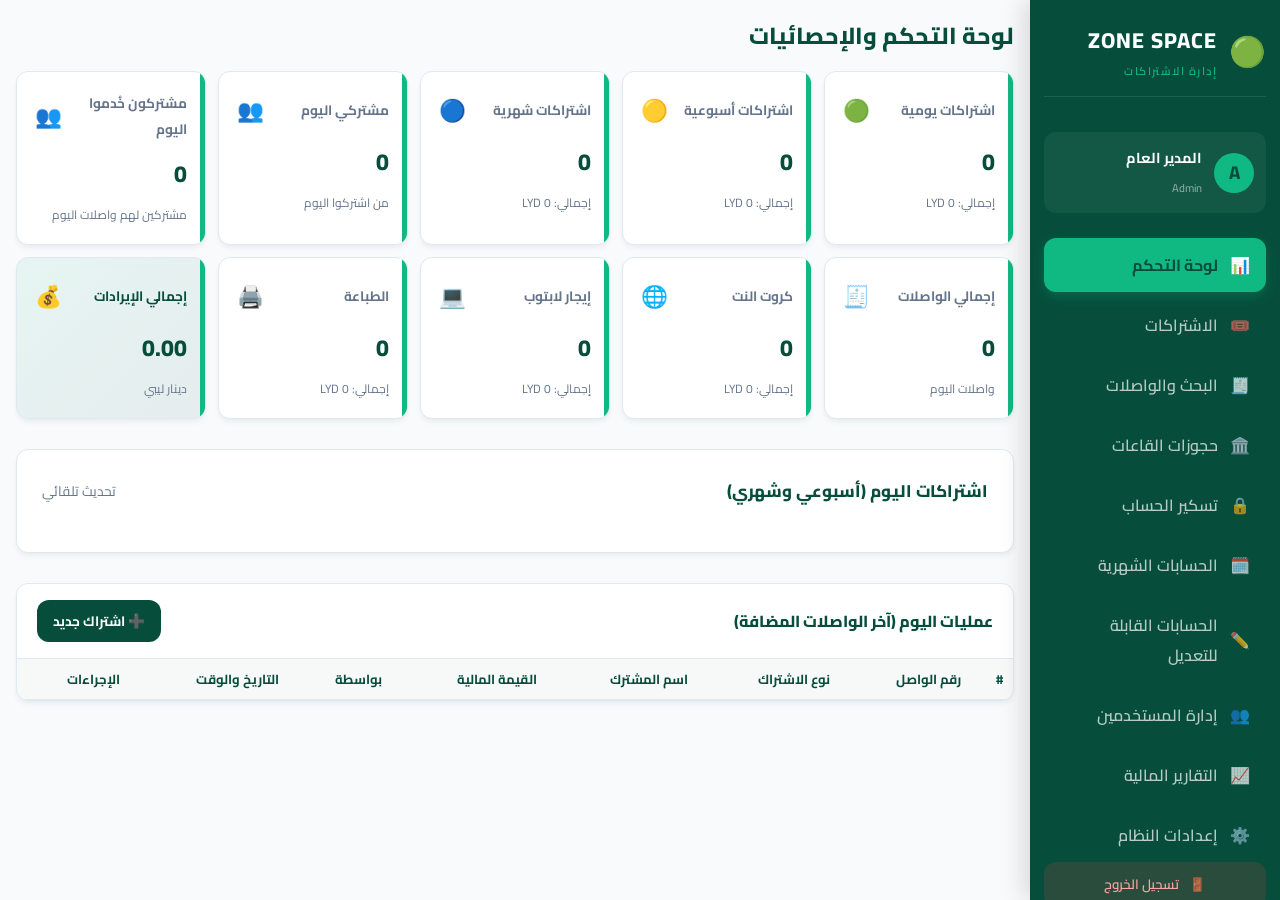
==== index.html @ af29c4a7 "Add files via upload" ====
﻿<!DOCTYPE html>
<html lang="ar" dir="rtl">
<head>
    <meta charset="UTF-8">
    <meta name="viewport" content="width=device-width, initial-scale=1.0">
    <title>Zone Space - لوحة التحكم</title>
    <style>
@import url('https://fonts.googleapis.com/css2?family=Cairo:wght@300;400;600;700;800&family=Outfit:wght@300;400;500;600;700&display=swap');

:root {
    /* Premium Palette Settings */
    --primary-color: #064e3b; /* Dark Green */
    --primary-light: #0f766e;
    --secondary-color: #10b981; /* Green */
    --secondary-light: #34d399;
    
    --bg-main: #f8fafc;
    --bg-sidebar: #064e3b;
    --bg-card: #ffffff;
    
    --text-main: #1e293b;
    --text-muted: #64748b;
    --text-white: #ffffff;
    --border-color: #e2e8f0;
    
    --success: #10b981;
    --danger: #ef4444;
    --warning: #f59e0b;
    --info: #3b82f6;

    /* Styling Properties */
    --shadow-sm: 0 1px 3px rgba(0,0,0,0.05);
    --shadow-md: 0 4px 6px -1px rgba(6, 78, 59, 0.05), 0 2px 4px -1px rgba(6, 78, 59, 0.03);
    --shadow-lg: 0 10px 25px -5px rgba(6, 78, 59, 0.1), 0 8px 10px -6px rgba(6, 78, 59, 0.05);
    
    --transition-fast: 0.15s ease-in-out;
    --transition-normal: 0.25s ease-in-out;
    
    --radius-sm: 6px;
    --radius-md: 12px;
    --radius-lg: 20px;
    --radius-full: 9999px;
}

body.dark {
    --bg-main: #0b0f19;
    --bg-sidebar: #052e24;
    --bg-card: #151f32;
    --text-main: #f1f5f9;
    --text-muted: #94a3b8;
    --border-color: #1e293b;
    
    --shadow-md: 0 10px 20px rgba(0, 0, 0, 0.2);
    --shadow-lg: 0 20px 30px rgba(0, 0, 0, 0.3);
}

* {
    margin: 0;
    padding: 0;
    box-sizing: border-box;
    font-family: 'Cairo', 'Outfit', sans-serif;
}

html {
    overflow-y: auto;
    scroll-behavior: smooth;
}

body {
    background-color: var(--bg-main);
    color: var(--text-main);
    transition: background-color var(--transition-normal), color var(--transition-normal);
    direction: rtl;
    text-align: right;
    min-height: 100vh;
    overflow-x: hidden;
    overflow-y: auto;
}

/* Auth Pages Styling */
.auth-container {
    display: flex;
    justify-content: center;
    align-items: center;
    min-height: 100vh;
    padding: 20px;
    background: linear-gradient(135deg, var(--primary-color) 0%, #083b2d 100%);
    position: relative;
    overflow: hidden;
}

.auth-container::before {
    content: '';
    position: absolute;
    width: 350px;
    height: 350px;
    background: var(--secondary-color);
    filter: blur(120px);
    opacity: 0.15;
    border-radius: 50%;
    top: -50px;
    right: -50px;
}

.auth-card {
    background: var(--bg-card);
    padding: 40px;
    border-radius: var(--radius-lg);
    box-shadow: 0 20px 40px rgba(0, 0, 0, 0.35);
    width: 100%;
    max-width: 440px;
    z-index: 10;
    transition: background-color var(--transition-normal);
    border: 1px solid rgba(255, 255, 255, 0.05);
}

.auth-logo {
    text-align: center;
    margin-bottom: 25px;
}

.auth-logo span {
    font-size: 2.8rem;
    display: block;
}

.auth-logo h1 {
    color: var(--primary-color);
    font-size: 1.85rem;
    font-weight: 800;
    letter-spacing: 1.5px;
    margin-top: 8px;
}

body.dark .auth-logo h1 {
    color: var(--secondary-color);
}

/* Core SPA Layout styling */
.app-container {
    display: flex;
    min-height: 100vh;
}

/* Sidebar Navigation */
.sidebar {
    width: 280px;
    background-color: var(--bg-sidebar);
    padding: 25px 20px;
    color: var(--text-white);
    display: flex;
    flex-direction: column;
    position: fixed;
    height: 100vh;
    right: 0;
    top: 0;
    z-index: 100;
    box-shadow: -5px 0 25px rgba(0, 0, 0, 0.15);
    transition: background-color var(--transition-normal);
    overflow-y: auto;
}

.logo-section {
    display: flex;
    align-items: center;
    gap: 12px;
    margin-bottom: 35px;
    padding-bottom: 15px;
    border-bottom: 1px solid rgba(255, 255, 255, 0.1);
}

.logo-icon {
    font-size: 1.85rem;
}

.logo-text h2 {
    font-size: 1.35rem;
    font-weight: 800;
    letter-spacing: 1px;
    color: var(--text-white);
}

.logo-text span {
    font-size: 0.7rem;
    color: var(--secondary-color);
    letter-spacing: 1.5px;
    font-weight: 600;
    display: block;
}

.user-profile-bar {
    display: flex;
    align-items: center;
    gap: 12px;
    background: rgba(255, 255, 255, 0.05);
    padding: 12px;
    border-radius: var(--radius-md);
    margin-bottom: 25px;
}

.avatar {
    width: 40px;
    height: 40px;
    border-radius: 50%;
    background: var(--secondary-color);
    display: flex;
    align-items: center;
    justify-content: center;
    font-weight: 800;
    font-size: 1.15rem;
    color: var(--primary-color);
}

.user-info-text h4 {
    font-size: 0.9rem;
    font-weight: 700;
}

.user-info-text span {
    font-size: 0.7rem;
    color: rgba(255, 255, 255, 0.55);
}

.nav-menu {
    list-style: none;
    display: flex;
    flex-direction: column;
    gap: 6px;
    flex-grow: 1;
}

.nav-item a {
    display: flex;
    align-items: center;
    gap: 12px;
    padding: 12px 16px;
    color: rgba(255, 255, 255, 0.7);
    text-decoration: none;
    border-radius: var(--radius-md);
    font-weight: 600;
    transition: all var(--transition-fast);
}

.nav-item a:hover {
    background: rgba(255, 255, 255, 0.08);
    color: var(--text-white);
    transform: translateX(-5px);
}

.nav-item.active a {
    background: var(--secondary-color);
    color: var(--primary-color);
    font-weight: 700;
    box-shadow: 0 4px 12px rgba(16, 185, 129, 0.25);
}

.sidebar-footer {
    margin-top: auto;
    display: flex;
    flex-direction: column;
    gap: 10px;
}

.theme-toggle-btn, .logout-btn {
    display: flex;
    align-items: center;
    gap: 10px;
    padding: 10px;
    border: none;
    background: rgba(255, 255, 255, 0.05);
    color: var(--text-white);
    border-radius: var(--radius-md);
    cursor: pointer;
    font-weight: 600;
    transition: all var(--transition-fast);
    justify-content: center;
}

.theme-toggle-btn:hover {
    background: rgba(255, 255, 255, 0.1);
}

.logout-btn {
    background: rgba(239, 68, 68, 0.15);
    color: #fca5a5;
}

.logout-btn:hover {
    background: rgba(239, 68, 68, 0.3);
    color: #ffffff;
}

/* Content Frame */
.main-content {
    margin-right: 280px;
    width: calc(100% - 280px);
    padding: 35px;
    min-height: 100vh;
}

.page-section {
    display: none;
    animation: slideUpFade 0.3s ease-out;
}

.page-section.active {
    display: block;
}

@keyframes slideUpFade {
    from { opacity: 0; transform: translateY(12px); }
    to { opacity: 1; transform: translateY(0); }
}

.page-header {
    display: flex;
    flex-wrap: wrap;
    gap: 10px;
    justify-content: space-between;
    align-items: center;
    margin-bottom: 25px;
}

.page-header h1 {
    font-size: clamp(1.2rem, 2.6vw, 1.65rem);
    font-weight: 800;
    color: var(--primary-color);
}

body.dark .page-header h1 {
    color: var(--secondary-color);
}

/* Inputs & Form Controls */
.form-group {
    margin-bottom: 18px;
    position: relative;
}

.form-group label {
    display: block;
    margin-bottom: 6px;
    font-size: 0.85rem;
    font-weight: 700;
    color: var(--text-main);
}

.form-control {
    width: 100%;
    padding: 10px 14px;
    border: 2px solid var(--border-color);
    background-color: var(--bg-card);
    color: var(--text-main);
    border-radius: var(--radius-md);
    font-size: 0.9rem;
    transition: all var(--transition-fast);
}

.form-control:focus {
    outline: none;
    border-color: var(--secondary-color);
    box-shadow: 0 0 0 4px rgba(16, 185, 129, 0.12);
}

/* Buttons */
.btn {
    display: inline-flex;
    align-items: center;
    justify-content: center;
    gap: 8px;
    padding: 10px 20px;
    font-size: 0.9rem;
    font-weight: 700;
    border-radius: var(--radius-md);
    border: none;
    cursor: pointer;
    transition: all var(--transition-fast);
}

.btn:active {
    transform: scale(0.97);
}

.btn-primary {
    background-color: var(--primary-color);
    color: var(--text-white);
}

.btn-primary:hover {
    background-color: var(--primary-light);
    box-shadow: 0 4px 10px rgba(6, 78, 59, 0.15);
}

body.dark .btn-primary {
    background-color: var(--secondary-color);
    color: var(--primary-color);
}

body.dark .btn-primary:hover {
    background-color: var(--secondary-light);
}

.btn-secondary {
    background-color: var(--border-color);
    color: var(--text-main);
}

.btn-secondary:hover {
    background-color: var(--text-muted);
    color: var(--bg-card);
}

.btn-danger {
    background-color: var(--danger);
    color: var(--text-white);
}

.btn-danger:hover {
    background-color: #dc2626;
    box-shadow: 0 4px 10px rgba(239, 68, 68, 0.2);
}

.btn-success {
    background-color: var(--success);
    color: var(--text-white);
}

.btn-success:hover {
    background-color: #059669;
    box-shadow: 0 4px 10px rgba(16, 185, 129, 0.2);
}

/* "تخصيص" actions dropdown menu (receipts tables) */
.dropdown-actions {
    display: inline-block;
    position: relative;
}

.dropdown-menu {
    display: none;
    position: fixed;
    min-width: 180px;
    max-width: min(300px, calc(100vw - 16px));
    background: var(--bg-card);
    border: 1px solid var(--border-color);
    border-radius: 10px;
    box-shadow: 0 10px 25px rgba(0, 0, 0, 0.18);
    overflow-x: hidden;
    overflow-y: auto;
    max-height: calc(100vh - 16px);
    z-index: 9999;
}

.dropdown-menu.open {
    display: block;
}

.dropdown-menu button {
    display: block;
    width: 100%;
    text-align: right;
    padding: 11px 14px;
    background: none;
    border: none;
    cursor: pointer;
    font-family: inherit;
    font-size: 0.9rem;
    color: var(--text-main);
    white-space: nowrap;
}

.dropdown-menu button:hover {
    background-color: var(--border-color);
}

.dropdown-menu button.danger {
    color: var(--danger);
}

.dropdown-menu .menu-divider {
    height: 1px;
    background: var(--border-color);
    margin: 4px 0;
}

/* Banner Notices */
.alert-banner {
    position: fixed;
    top: 20px;
    left: 50%;
    transform: translateX(-50%);
    width: min(90%, 420px);
    padding: 12px 16px;
    border-radius: var(--radius-sm);
    font-size: 0.85rem;
    font-weight: 600;
    display: none;
    animation: slideDown 0.3s ease;
    box-shadow: 0 10px 25px rgba(0, 0, 0, 0.2);
    z-index: 2000;
}

.alert-danger {
    display: block;
    background-color: rgba(239, 68, 68, 0.1);
    border-right: 4px solid var(--danger);
    color: var(--danger);
}

.alert-success {
    display: block;
    background-color: rgba(16, 185, 129, 0.1);
    border-right: 4px solid var(--success);
    color: var(--success);
}

.alert-warning {
    display: block;
    background-color: rgba(245, 158, 11, 0.1);
    border-right: 4px solid var(--warning);
    color: var(--warning);
}

.alert-info {
    display: block;
    background-color: rgba(37, 99, 235, 0.1);
    border-right: 4px solid var(--primary-color, #2563eb);
    color: var(--primary-color, #2563eb);
}

/* Dashboard Layout Grid */
.dashboard-grid {
    display: grid;
    grid-template-columns: repeat(auto-fit, minmax(210px, 1fr));
    gap: 20px;
    margin-bottom: 30px;
}

.stat-card {
    background-color: var(--bg-card);
    padding: 22px;
    border-radius: var(--radius-md);
    box-shadow: var(--shadow-md);
    border: 1px solid var(--border-color);
    transition: all var(--transition-normal);
    position: relative;
    overflow: hidden;
}

.stat-card::after {
    content: '';
    position: absolute;
    width: 5px;
    height: 100%;
    background-color: var(--secondary-color);
    top: 0;
    right: 0;
}

.stat-card:hover {
    transform: translateY(-4px);
    box-shadow: var(--shadow-lg);
}

.stat-header {
    display: flex;
    justify-content: justify;
    justify-content: space-between;
    align-items: center;
    margin-bottom: 10px;
}

.stat-title {
    font-size: 0.85rem;
    color: var(--text-muted);
    font-weight: 700;
}

.stat-icon {
    font-size: 1.35rem;
}

.stat-value {
    font-size: 1.65rem;
    font-weight: 800;
    color: var(--primary-color);
}

body.dark .stat-value {
    color: var(--secondary-color);
}

.stat-footer {
    margin-top: 8px;
    font-size: 0.75rem;
    color: var(--text-muted);
}

/* Graph Panel container */
.chart-panel {
    background-color: var(--bg-card);
    padding: 25px;
    border-radius: var(--radius-md);
    box-shadow: var(--shadow-md);
    border: 1px solid var(--border-color);
    margin-bottom: 30px;
}

.chart-header {
    display: flex;
    justify-content: justify;
    justify-content: space-between;
    align-items: center;
    margin-bottom: 20px;
}

.chart-title {
    font-size: 1.05rem;
    font-weight: 800;
    color: var(--primary-color);
}

body.dark .chart-title {
    color: var(--secondary-color);
}

.chart-container {
    position: relative;
    height: 320px;
    width: 100%;
}

/* Quick list used on the dashboard instead of the revenue chart */
.quick-list {
    list-style: none;
    margin: 0;
    padding: 0;
    display: flex;
    flex-direction: column;
    gap: 10px;
}

.quick-list-item {
    display: flex;
    justify-content: space-between;
    align-items: center;
    padding: 12px 14px;
    background-color: var(--bg-body);
    border: 1px solid var(--border-color);
    border-radius: var(--radius-sm, 8px);
}

.quick-list-main {
    display: flex;
    flex-direction: column;
    gap: 2px;
}

.quick-list-title {
    font-weight: 700;
    color: var(--text-main);
    font-size: 0.9rem;
}

.quick-list-sub {
    font-size: 0.78rem;
    color: var(--text-muted);
}

.quick-list-sub-warning {
    color: var(--warning);
    font-weight: 700;
}

.quick-list-sub-danger {
    color: var(--danger);
    font-weight: 700;
}

.quick-list-amount {
    font-weight: 800;
    color: var(--primary-color);
    font-size: 0.9rem;
    white-space: nowrap;
}

.quick-list-empty {
    text-align: center;
    color: var(--text-muted);
    padding: 20px;
    font-size: 0.85rem;
}

/* Custom Table Panels */
.panel-card {
    background-color: var(--bg-card);
    border-radius: var(--radius-md);
    box-shadow: var(--shadow-md);
    border: 1px solid var(--border-color);
    overflow: hidden;
    margin-bottom: 30px;
}

.panel-header {
    padding: 16px 20px;
    border-bottom: 1px solid var(--border-color);
    display: flex;
    justify-content: justify;
    justify-content: space-between;
    align-items: center;
}

.panel-title {
    font-size: 1rem;
    font-weight: 800;
    color: var(--primary-color);
}

body.dark .panel-title {
    color: var(--secondary-color);
}

.table-responsive {
    overflow-x: auto;
    width: 100%;
}

table {
    width: 100%;
    border-collapse: collapse;
    text-align: right;
}

th {
    background-color: rgba(6, 78, 59, 0.03);
    color: var(--primary-color);
    font-weight: 700;
    font-size: 0.85rem;
    padding: 14px 18px;
    border-bottom: 1px solid var(--border-color);
}

body.dark th {
    background-color: rgba(16, 185, 129, 0.04);
    color: var(--secondary-color);
}

td {
    padding: 14px 18px;
    border-bottom: 1px solid var(--border-color);
    font-size: 0.9rem;
    color: var(--text-main);
}

tr:last-child td {
    border-bottom: none;
}

tr:hover td {
    background-color: rgba(16, 185, 129, 0.02);
}

/* Badges for status */
.badge {
    display: inline-flex;
    align-items: center;
    gap: 4px;
    padding: 4px 10px;
    font-size: 0.7rem;
    font-weight: 700;
    border-radius: var(--radius-full);
}

.badge-active {
    background-color: rgba(16, 185, 129, 0.1);
    color: var(--success);
}

.badge-suspended {
    background-color: rgba(239, 68, 68, 0.1);
    color: var(--danger);
}

.badge-daily {
    background-color: rgba(59, 130, 246, 0.1);
    color: var(--info);
}

.badge-weekly {
    background-color: rgba(245, 158, 11, 0.1);
    color: var(--warning);
}

.badge-monthly {
    background-color: rgba(16, 185, 129, 0.1);
    color: var(--success);
}

/* Modals layout */
.modal-overlay {
    position: fixed;
    top: 0;
    left: 0;
    width: 100%;
    height: 100%;
    background-color: rgba(0, 0, 0, 0.55);
    backdrop-filter: blur(4px);
    display: none;
    align-items: center;
    justify-content: center;
    z-index: 1000;
    padding: 20px;
    animation: fadeIn 0.2s ease;
}

.modal-card {
    background-color: var(--bg-card);
    width: 100%;
    max-width: 520px;
    max-height: 90vh;
    border-radius: var(--radius-lg);
    box-shadow: 0 20px 40px rgba(0, 0, 0, 0.2);
    border: 1px solid var(--border-color);
    overflow-y: auto;
    display: flex;
    flex-direction: column;
    animation: zoomIn 0.25s cubic-bezier(0.34, 1.56, 0.64, 1);
}

@keyframes zoomIn {
    from { transform: scale(0.92); opacity: 0; }
    to { transform: scale(1); opacity: 1; }
}

.modal-header {
    padding: 16px 22px;
    border-bottom: 1px solid var(--border-color);
    display: flex;
    justify-content: justify;
    justify-content: space-between;
    align-items: center;
    background-color: rgba(6, 78, 59, 0.02);
}

.modal-header h3 {
    font-size: 1.1rem;
    font-weight: 800;
    color: var(--primary-color);
}

body.dark .modal-header h3 {
    color: var(--secondary-color);
}

.modal-close {
    background: none;
    border: none;
    font-size: 1.4rem;
    cursor: pointer;
    color: var(--text-muted);
    transition: color var(--transition-fast);
}

.modal-close:hover {
    color: var(--danger);
}

.modal-body {
    padding: 22px;
}

.modal-footer {
    padding: 14px 22px;
    border-top: 1px solid var(--border-color);
    display: flex;
    justify-content: flex-end;
    gap: 10px;
}

/* Subscription Buttons picker */
.subscription-options {
    display: flex;
    gap: 12px;
    margin-bottom: 20px;
}

.sub-btn-option {
    flex: 1;
    display: flex;
    flex-direction: column;
    align-items: center;
    padding: 16px;
    border: 2px dashed var(--border-color);
    border-radius: var(--radius-md);
    background: none;
    cursor: pointer;
    transition: all var(--transition-normal);
}

.sub-btn-option:hover {
    border-color: var(--secondary-color);
    background-color: rgba(16, 185, 129, 0.04);
    transform: translateY(-2px);
}

.sub-btn-option.selected {
    border-color: var(--secondary-color);
    border-style: solid;
    background-color: rgba(16, 185, 129, 0.06);
}

.sub-btn-option span.emoji {
    font-size: 2rem;
    margin-bottom: 8px;
}

.sub-btn-option span.title {
    font-size: 0.9rem;
    font-weight: 800;
    color: var(--primary-color);
}

body.dark .sub-btn-option span.title {
    color: var(--secondary-color);
}

.sub-btn-option span.price {
    font-size: 0.8rem;
    color: var(--text-muted);
    margin-top: 4px;
}

/* Search bar Filters */
.search-filter-row {
    display: flex;
    gap: 12px;
    flex-wrap: wrap;
    margin-bottom: 20px;
}

.search-box {
    flex: 2;
    min-width: 240px;
}

.filter-box {
    flex: 1;
    min-width: 140px;
}

/* Switches (Toggles) */
.switch-container {
    display: flex;
    align-items: center;
    gap: 10px;
}

.switch {
    position: relative;
    display: inline-block;
    width: 48px;
    height: 24px;
}

.switch input {
    opacity: 0;
    width: 0;
    height: 0;
}

.slider {
    position: absolute;
    cursor: pointer;
    top: 0;
    left: 0;
    right: 0;
    bottom: 0;
    background-color: #cbd5e1;
    transition: .3s;
    border-radius: 24px;
}

.slider:before {
    position: absolute;
    content: "";
    height: 18px;
    width: 18px;
    left: 3px;
    bottom: 3px;
    background-color: white;
    transition: .3s;
    border-radius: 50%;
}

input:checked + .slider {
    background-color: var(--secondary-color);
}

input:checked + .slider:before {
    transform: translateX(24px);
}

/* Thermal Paper layout */
.receipt-paper {
    background: #ffffff;
    color: #000000;
    width: 100%;
    max-width: 360px;
    margin: 0 auto;
    box-shadow: 0 0 10px rgba(0, 0, 0, 0.08);
    padding: 20px 16px;
    font-family: 'Courier New', Courier, monospace;
    border: 1px solid #e2e8f0;
    text-align: center;
    border-radius: var(--radius-sm);
    line-height: 1.55;
}

.receipt-paper * {
    font-family: 'Courier New', Courier, monospace !important;
}

.receipt-header {
    border-bottom: 1px dashed #000000;
    padding-bottom: 12px;
    margin-bottom: 12px;
}

.receipt-logo {
    font-size: 2rem;
    margin-bottom: 4px;
}

.receipt-title {
    font-size: 1.25rem;
    font-weight: bold;
    letter-spacing: 1.5px;
}

.receipt-line {
    border-top: 1px dashed #000000;
    margin: 12px 0;
}

.receipt-row {
    display: flex;
    justify-content: space-between;
    gap: 8px;
    margin: 8px 0;
    font-size: 0.95rem;
    text-align: right;
    word-break: break-word;
}

.receipt-row span:last-child {
    text-align: left;
    flex-shrink: 1;
    max-width: 60%;
    overflow-wrap: anywhere;
}

.receipt-row.bold {
    font-weight: bold;
    font-size: 1.05rem;
}

.receipt-footer {
    border-top: 1px dashed #000000;
    padding-top: 12px;
    margin-top: 12px;
    font-size: 0.8rem;
}

/* PRINT MEDIA QUERIES FOR THERMAL PRINTER */
@page {
    size: 80mm auto;
    margin: 0;
}

@media print {
    html, body {
        width: 72mm !important;
        height: auto !important;
        min-height: 0 !important;
        margin: 0 !important;
        padding: 0 !important;
        overflow: hidden !important;
        background: #ffffff !important;
    }

    /* Hide all page content — prevents blank extra pages */
    body > *:not(#print-modal):not(#report-print-modal):not(#closing-print-modal):not(#monthly-print-modal) {
        display: none !important;
    }

    /* Only the currently-open print modal should print. The others are hidden on
       screen (display: none) but the generic rules below would force them to
       display:block and produce blank pages, so explicitly suppress closed ones. */
    #print-modal[style*="display: none"],
    #report-print-modal[style*="display: none"],
    #closing-print-modal[style*="display: none"],
    #monthly-print-modal[style*="display: none"] {
        display: none !important;
    }

    #print-modal {
        display: block !important;
        position: static !important;
        width: 72mm !important;
        height: auto !important;
        min-height: 0 !important;
        background: transparent !important;
        padding: 0 !important;
        margin: 0 !important;
        overflow: visible !important;
        page-break-before: avoid !important;
        page-break-after: avoid !important;
    }

    #print-modal .modal-card,
    #print-modal .modal-body {
        display: block !important;
        width: 72mm !important;
        max-width: 72mm !important;
        height: auto !important;
        min-height: 0 !important;
        padding: 0 !important;
        margin: 0 !important;
        box-shadow: none !important;
        border: none !important;
        background: transparent !important;
        overflow: visible !important;
    }

    #print-modal .modal-header,
    #print-modal .modal-footer,
    #print-modal .modal-close {
        display: none !important;
    }

    #report-print-modal {
        display: block !important;
        position: static !important;
        width: 72mm !important;
        height: auto !important;
        min-height: 0 !important;
        background: transparent !important;
        padding: 0 !important;
        margin: 0 !important;
        overflow: visible !important;
        page-break-before: avoid !important;
        page-break-after: avoid !important;
    }

    #report-print-modal .modal-card,
    #report-print-modal .modal-body {
        display: block !important;
        width: 72mm !important;
        max-width: 72mm !important;
        height: auto !important;
        min-height: 0 !important;
        padding: 0 !important;
        margin: 0 !important;
        box-shadow: none !important;
        border: none !important;
        background: transparent !important;
        overflow: visible !important;
    }

    #report-print-modal .modal-header,
    #report-print-modal .modal-footer,
    #report-print-modal .modal-close {
        display: none !important;
    }

    #closing-print-modal {
        display: block !important;
        position: static !important;
        width: 72mm !important;
        height: auto !important;
        min-height: 0 !important;
        background: transparent !important;
        padding: 0 !important;
        margin: 0 !important;
        overflow: visible !important;
        page-break-before: avoid !important;
        page-break-after: avoid !important;
    }

    #closing-print-modal .modal-card,
    #closing-print-modal .modal-body {
        display: block !important;
        width: 72mm !important;
        max-width: 72mm !important;
        height: auto !important;
        min-height: 0 !important;
        padding: 0 !important;
        margin: 0 !important;
        box-shadow: none !important;
        border: none !important;
        background: transparent !important;
        overflow: visible !important;
    }

    #closing-print-modal .modal-header,
    #closing-print-modal .modal-footer,
    #closing-print-modal .modal-close {
        display: none !important;
    }

    #monthly-print-modal {
        display: block !important;
        position: static !important;
        width: 72mm !important;
        height: auto !important;
        min-height: 0 !important;
        background: transparent !important;
        padding: 0 !important;
        margin: 0 !important;
        overflow: visible !important;
        page-break-before: avoid !important;
        page-break-after: avoid !important;
    }

    #monthly-print-modal .modal-card,
    #monthly-print-modal .modal-body {
        display: block !important;
        width: 72mm !important;
        max-width: 72mm !important;
        height: auto !important;
        min-height: 0 !important;
        padding: 0 !important;
        margin: 0 !important;
        box-shadow: none !important;
        border: none !important;
        background: transparent !important;
        overflow: visible !important;
    }

    #monthly-print-modal .modal-header,
    #monthly-print-modal .modal-footer,
    #monthly-print-modal .modal-close {
        display: none !important;
    }

    .receipt-paper {
        position: relative !important;
        left: auto !important;
        top: auto !important;
        width: 72mm !important;
        max-width: 72mm !important;
        box-shadow: none !important;
        border: none !important;
        padding: 2mm 1mm !important;
        margin: 0 !important;
        page-break-inside: avoid !important;
        break-inside: avoid !important;
        page-break-after: avoid !important;
        break-after: avoid !important;
        font-size: 10pt !important;
        line-height: 1.3 !important;
    }

    .receipt-paper .receipt-title {
        font-size: 12pt !important;
    }

    .receipt-paper .receipt-logo {
        font-size: 16pt !important;
    }

    .receipt-paper .receipt-row {
        font-size: 9pt !important;
        margin: 1.5px 0 !important;
    }

    .receipt-paper .receipt-row.bold {
        font-size: 10pt !important;
    }

    .receipt-paper .receipt-footer {
        font-size: 8pt !important;
    }
}

/* Responsive sidebars */
@media (max-width: 1400px) {
    .main-content {
        padding: 22px 24px;
    }

    .page-header h1 {
        font-size: 1.45rem;
    }

    .stat-card {
        padding: 18px;
    }

    .stat-value {
        font-size: 1.45rem;
    }

    th, td {
        padding: 10px 12px;
        font-size: 0.85rem;
    }
}

@media (max-width: 1024px) {
    .sidebar {
        width: 200px;
        padding: 18px 12px;
    }

    .logo-section {
        margin-bottom: 18px;
        padding-bottom: 10px;
    }

    .logo-text h2 {
        font-size: 1.15rem;
    }

    .user-profile-bar {
        padding: 10px;
    }

    .nav-item a {
        padding: 10px 12px;
        gap: 10px;
        font-size: 0.85rem;
    }

    .main-content {
        margin-right: 200px;
        width: calc(100% - 200px);
        padding: 16px;
    }
}

@media (max-width: 768px) {
    .app-container {
        flex-direction: column;
    }
    
    .sidebar {
        width: 100%;
        height: auto;
        position: relative;
        padding: 12px;
        box-shadow: 0 4px 10px rgba(0,0,0,0.08);
    }
    
    .logo-section {
        margin-bottom: 12px;
        padding-bottom: 8px;
    }
    
    .nav-menu {
        flex-direction: row;
        flex-wrap: wrap;
        gap: 4px;
    }
    
    .nav-item a {
        padding: 8px 12px;
        font-size: 0.8rem;
    }
    
    .main-content {
        margin-right: 0;
        width: 100%;
        padding: 15px;
    }
    
    .sidebar-footer {
        flex-direction: row;
        margin-top: 12px;
    }
    
    .theme-toggle-btn, .logout-btn {
        flex: 1;
    }
}

/* Compact layout for short laptop screens (Toshiba 1366x768, etc.) */
@media (max-height: 820px) {
    .sidebar {
        padding: 12px 14px;
        overflow-y: auto;
    }

    .logo-section {
        margin-bottom: 12px;
        padding-bottom: 10px;
    }

    .user-profile-bar {
        margin-bottom: 12px;
        padding: 8px;
    }

    .nav-item a {
        padding: 9px 12px;
        font-size: 0.85rem;
    }

    .main-content {
        padding: 14px 18px;
    }

    .page-header {
        margin-bottom: 14px;
    }

    .page-header h1 {
        font-size: 1.25rem;
    }

    .dashboard-grid {
        gap: 12px;
        margin-bottom: 18px;
    }

    .stat-card {
        padding: 14px;
    }

    .panel-card {
        margin-bottom: 16px;
    }

    .chart-panel {
        padding: 16px;
        margin-bottom: 16px;
    }

    .chart-container {
        height: 240px;
    }
}

/* Keep the sidebar adaptive on mid-size laptop screens */
@media (min-width: 1025px) and (max-width: 1360px) {
    .sidebar {
        width: 250px;
        padding: 20px 14px;
    }

    .main-content {
        margin-right: 250px;
        width: calc(100% - 250px);
    }
}

/* Tighten the dashboard and tables on small laptops */
@media (max-width: 1280px) {
    .main-content {
        padding: 14px 16px;
    }

    .dashboard-grid {
        grid-template-columns: repeat(auto-fit, minmax(170px, 1fr));
        gap: 12px;
    }

    .page-header {
        margin-bottom: 14px;
    }

    th, td {
        padding: 8px 10px;
        font-size: 0.82rem;
    }

    td {
        max-width: 200px;
        overflow-wrap: break-word;
        word-break: break-word;
    }
}

/* Very compact layout for short laptop screens (e.g. Toshiba 1366x768) */
@media (max-height: 700px) {
    .sidebar {
        padding: 10px 12px;
    }

    .logo-section {
        margin-bottom: 8px;
        padding-bottom: 8px;
    }

    .logo-text h2 {
        font-size: 1.1rem;
    }

    .user-profile-bar {
        margin-bottom: 8px;
        padding: 6px;
    }

    .nav-item a {
        padding: 7px 10px;
        font-size: 0.8rem;
    }

    .main-content {
        padding: 10px 14px;
    }

    .page-header {
        margin-bottom: 10px;
    }

    .dashboard-grid {
        grid-template-columns: repeat(auto-fit, minmax(150px, 1fr));
        gap: 10px;
        margin-bottom: 12px;
    }

    .stat-card {
        padding: 10px 12px;
    }

    .stat-value {
        font-size: 1.2rem;
    }

    .panel-card {
        margin-bottom: 12px;
    }

    .chart-panel {
        padding: 12px;
        margin-bottom: 12px;
    }

    .chart-container {
        height: 200px;
    }
}

    </style>
</head>
<body>

    <div class="app-container">
        
        <!-- SIDEBAR -->
        <aside class="sidebar">
            <div class="logo-section">
                <span class="logo-icon" id="sidebar-logo-icon">🟢</span>
                <div class="logo-text">
                    <h2 id="sidebar-logo-title">ZONE SPACE</h2>
                    <span>إدارة الاشتراكات</span>
                </div>
            </div>

            <!-- Profile Widget -->
            <div class="user-profile-bar">
                <div class="avatar" id="user-avatar">A</div>
                <div class="user-info-text">
                    <h4 id="user-fullname">المدير العام</h4>
                    <span id="user-role-label">Admin</span>
                </div>
            </div>

            <!-- Admin: pick whose data to view/edit -->
            <div class="user-profile-bar" id="scope-filter-container" style="display: none; flex-direction: column; align-items: stretch; gap: 6px;">
                <label for="scope-user-filter" style="font-size: 0.7rem; color: rgba(255,255,255,0.7); font-weight: 600;">عرض بيانات المستخدم</label>
                <select id="scope-user-filter" class="form-control" style="width: 100%; background: rgba(255,255,255,0.1); color: var(--text-white);" onchange="app.applyScopeFilter()">
                    <option value="all">كل المستخدمين</option>
                </select>
            </div>

            <!-- Navigation Links -->
            <nav class="nav-menu">
                <li class="nav-item active" data-target="dashboard">
                    <a href="#dashboard">
                        <span>📊</span>
                        <span>لوحة التحكم</span>
                    </a>
                </li>
                <li class="nav-item admin-only" data-target="subscriptions">
                    <a href="#subscriptions">
                        <span>🎟️</span>
                        <span>الاشتراكات</span>
                    </a>
                </li>
                <li class="nav-item" data-target="receipts">
                    <a href="#receipts">
                        <span>🧾</span>
                        <span>البحث والواصلات</span>
                    </a>
                </li>
                <li class="nav-item" data-target="bookings">
                    <a href="#bookings">
                        <span>🏛️</span>
                        <span>حجوزات القاعات</span>
                    </a>
                </li>
                <li class="nav-item" data-target="closing">
                    <a href="#closing">
                        <span>🔒</span>
                        <span>تسكير الحساب</span>
                    </a>
                </li>
                <li class="nav-item admin-only" data-target="monthly">
                    <a href="#monthly">
                        <span>🗓️</span>
                        <span>الحسابات الشهرية</span>
                    </a>
                </li>
                <li class="nav-item" data-target="accounts">
                    <a href="#accounts">
                        <span>✏️</span>
                        <span>الحسابات القابلة للتعديل</span>
                    </a>
                </li>
                <li class="nav-item admin-only" data-target="users">
                    <a href="#users">
                        <span>👥</span>
                        <span>إدارة المستخدمين</span>
                    </a>
                </li>
                <li class="nav-item" data-target="reports">
                    <a href="#reports">
                        <span>📈</span>
                        <span>التقارير المالية</span>
                    </a>
                </li>
                <li class="nav-item admin-only" data-target="settings">
                    <a href="#settings">
                        <span>⚙️</span>
                        <span>إعدادات النظام</span>
                    </a>
                </li>
            </nav>

            <div class="sidebar-footer">
                <button class="logout-btn" id="logout-button" onclick="auth.logout()">
                    <span>🚪</span>
                    <span>تسجيل الخروج</span>
                </button>
            </div>
        </aside>

        <!-- MAIN PANEL CONTENT -->
        <main class="main-content">
            
            <div id="global-alert" class="alert-banner"></div>

            <!-- ================= DASHBOARD VIEW ================= -->
            <section id="dashboard" class="page-section active">
                <div class="page-header">
                    <h1>لوحة التحكم والإحصائيات</h1>
                    <div style="font-weight: 600; color: var(--text-muted);" id="current-date-label"></div>
                </div>

                <!-- Stats Grid -->
                <div class="dashboard-grid">
                    <div class="stat-card">
                        <div class="stat-header">
                            <span class="stat-title">اشتراكات يومية</span>
                            <span class="stat-icon">🟢</span>
                        </div>
                        <div class="stat-value" id="stat-daily-count">0</div>
                        <div class="stat-footer" id="stat-daily-revenue">إجمالي: 0 LYD</div>
                    </div>
                    <div class="stat-card">
                        <div class="stat-header">
                            <span class="stat-title">اشتراكات أسبوعية</span>
                            <span class="stat-icon">🟡</span>
                        </div>
                        <div class="stat-value" id="stat-weekly-count">0</div>
                        <div class="stat-footer" id="stat-weekly-revenue">إجمالي: 0 LYD</div>
                    </div>
                    <div class="stat-card">
                        <div class="stat-header">
                            <span class="stat-title">اشتراكات شهرية</span>
                            <span class="stat-icon">🔵</span>
                        </div>
                        <div class="stat-value" id="stat-monthly-count">0</div>
                        <div class="stat-footer" id="stat-monthly-revenue">إجمالي: 0 LYD</div>
                    </div>
                    <div class="stat-card">
                        <div class="stat-header">
                            <span class="stat-title">مشتركي اليوم</span>
                            <span class="stat-icon">👥</span>
                        </div>
                        <div class="stat-value" id="stat-subscribers-count">0</div>
                        <div class="stat-footer" id="stat-subscribers-footer">من اشتركوا اليوم</div>
                    </div>
                    <div class="stat-card">
                        <div class="stat-header">
                            <span class="stat-title">مشتركون خُدموا اليوم</span>
                            <span class="stat-icon">👥</span>
                        </div>
                        <div class="stat-value" id="stat-total-subscribers">0</div>
                        <div class="stat-footer" id="stat-total-subscribers-footer">مشتركين لهم واصلات اليوم</div>
                    </div>
                    <div class="stat-card">
                        <div class="stat-header">
                            <span class="stat-title">إجمالي الواصلات</span>
                            <span class="stat-icon">🧾</span>
                        </div>
                        <div class="stat-value" id="stat-total-receipts">0</div>
                        <div class="stat-footer" id="stat-total-receipts-footer">واصلات اليوم</div>
                    </div>
                    <div class="stat-card">
                        <div class="stat-header">
                            <span class="stat-title">كروت النت</span>
                            <span class="stat-icon">🌐</span>
                        </div>
                        <div class="stat-value" id="stat-cards-count">0</div>
                        <div class="stat-footer" id="stat-cards-revenue">إجمالي: 0 LYD</div>
                    </div>
                    <div class="stat-card">
                        <div class="stat-header">
                            <span class="stat-title">إيجار لابتوب</span>
                            <span class="stat-icon">💻</span>
                        </div>
                        <div class="stat-value" id="stat-laptop-count">0</div>
                        <div class="stat-footer" id="stat-laptop-revenue">إجمالي: 0 LYD</div>
                    </div>
                    <div class="stat-card">
                        <div class="stat-header">
                            <span class="stat-title">الطباعة</span>
                            <span class="stat-icon">🖨️</span>
                        </div>
                        <div class="stat-value" id="stat-print-count">0</div>
                        <div class="stat-footer" id="stat-print-revenue">إجمالي: 0 LYD</div>
                    </div>
                    <div class="stat-card" style="background: linear-gradient(135deg, rgba(16, 185, 129, 0.08) 0%, rgba(6, 78, 59, 0.08) 100%);">
                        <div class="stat-header">
                            <span class="stat-title" style="color: var(--primary-color);">إجمالي الإيرادات</span>
                            <span class="stat-icon">💰</span>
                        </div>
                        <div class="stat-value" id="stat-total-revenue" style="color: var(--primary-color);">0.00</div>
                        <div class="stat-footer" id="stat-total-currency">دينار ليبي</div>
                    </div>
                </div>

                <!-- Latest Subscriptions List (replaces the revenue chart) -->
                <div class="chart-panel">
                    <div class="chart-header">
                        <h3 class="chart-title">اشتراكات اليوم (أسبوعي وشهري)</h3>
                        <div style="font-size: 0.85rem; color: var(--text-muted);">تحديث تلقائي</div>
                    </div>
                    <ul class="quick-list" id="dashboard-latest-subscriptions-list">
                        <!-- Loaded dynamically -->
                    </ul>
                </div>

                <!-- Recent Transactions -->
                <div class="panel-card">
                    <div class="panel-header">
                        <h3 class="panel-title">عمليات اليوم (آخر الواصلات المضافة)</h3>
                        <button class="btn btn-primary" onclick="app.showNewSubscriptionModal()" style="padding: 8px 16px; font-size: 0.85rem;">
                            ➕ اشتراك جديد
                        </button>
                    </div>
                    <div class="table-responsive">
                        <table>
                            <thead>
                                <tr>
                                    <th>#</th>
                                    <th>رقم الواصل</th>
                                    <th>نوع الاشتراك</th>
                                    <th>اسم المشترك</th>
                                    <th>القيمة المالية</th>
                                    <th>بواسطة</th>
                                    <th>التاريخ والوقت</th>
                                    <th>الإجراءات</th>
                                </tr>
                            </thead>
                            <tbody id="latest-receipts-rows">
                                <!-- Loaded dynamically -->
                            </tbody>
                        </table>
                    </div>
                </div>

                <!-- Admin: per-user daily accounts summary -->
                <div class="panel-card" id="admin-user-accounts-panel" style="margin-top: 20px; display: none;">
                    <div class="panel-header">
                        <h3 class="panel-title">حسابات المستخدمين اليومية (سجل التسكير)</h3>
                        <button class="btn btn-secondary" onclick="app.activatePage('closing')" style="padding: 8px 16px; font-size: 0.85rem;">
                            فتح صفحة التسكير الكاملة
                        </button>
                    </div>
                    <div class="table-responsive">
                        <table>
                            <thead>
                                <tr>
                                    <th>#</th>
                                    <th>الموظف</th>
                                    <th>عمليات اليوم المفتوحة</th>
                                    <th>نقدي اليوم</th>
                                    <th>بطاقة اليوم</th>
                                    <th>إجمالي اليوم</th>
                                    <th>آخر تسكير (العدد)</th>
                                    <th>آخر تسكير (الإجمالي)</th>
                                    <th>تاريخ آخر تسكير</th>
                                </tr>
                            </thead>
                            <tbody id="admin-user-accounts-rows">
                                <!-- Loaded dynamically -->
                            </tbody>
                        </table>
                    </div>
                </div>
            </section>

            <!-- ================= PROFILE VIEW ================= -->
            <section id="profile" class="page-section">
                <div class="page-header">
                    <h1>صفحتي الشخصية</h1>
                    <div style="font-weight: 600; color: var(--text-muted);" id="profile-role-label"></div>
                </div>

                <div class="panel-card">
                    <div class="panel-header">
                        <h3 class="panel-title">معلومات الحساب</h3>
                    </div>
                    <div class="profile-grid" style="grid-template-columns: 1fr 1fr; gap: 20px; padding: 20px;">
                        <div>
                            <p style="font-weight: 700; margin-bottom: 8px;">الاسم الكامل</p>
                            <p id="profile-fullname">-</p>
                        </div>
                        <div>
                            <p style="font-weight: 700; margin-bottom: 8px;">اسم المستخدم</p>
                            <p id="profile-username">-</p>
                        </div>
                        <div>
                            <p style="font-weight: 700; margin-bottom: 8px;">نوع الحساب</p>
                            <p id="profile-role">-</p>
                        </div>
                        <div>
                            <p style="font-weight: 700; margin-bottom: 8px;">حالة الحساب</p>
                            <p id="profile-status">-</p>
                        </div>
                        <div style="grid-column: span 2;">
                            <p style="font-weight: 700; margin-bottom: 8px;">تاريخ التسجيل</p>
                            <p id="profile-created">-</p>
                        </div>
                    </div>
                </div>

                <div class="panel-card" id="profile-admin-actions" style="display: none; margin-top: 20px;">
                    <div class="panel-header">
                        <h3 class="panel-title">أدوات الإدارة السريعة</h3>
                    </div>
                    <div class="panel-body" style="display: flex; flex-wrap: wrap; gap: 12px; padding: 20px;">
                        <button class="btn btn-primary" onclick="app.activatePage('users')">إدارة الموظفين</button>
                        <button class="btn btn-secondary" id="profile-settings-btn" onclick="app.activatePage('settings')">إعدادات النظام</button>
                    </div>
                </div>

                <div class="panel-card" style="margin-top: 20px;">
                    <div class="panel-header">
                        <h3 class="panel-title">خيارات الحساب</h3>
                    </div>
                    <div class="panel-body" style="padding: 20px; display: flex; gap: 12px; flex-wrap: wrap;">
                        <button class="btn btn-danger" onclick="auth.logout()">تسجيل الخروج</button>
                    </div>
                </div>
            </section>

            <!-- ================= SUBSCRIPTIONS VIEW ================= -->
            <section id="subscriptions" class="page-section">
                <div class="page-header">
                    <h1>إدارة الاشتراكات والمشتركين</h1>
                    <div style="display: flex; gap: 10px;">
                        <button class="btn btn-primary" onclick="app.showNewSubscriptionModal()">
                            ➕ إنشاء اشتراك جديد
                        </button>
                        <button class="btn btn-danger" onclick="app.clearSubscriptionsUI()">
                            🗑️ مسح قائمة الاشتراكات
                        </button>
                    </div>
                </div>

                <div class="panel-card">
                    <div class="panel-header">
                        <h3 class="panel-title">قائمة الاشتراكات (الاشتراكات، الكروت النت، القاعات)</h3>
                    </div>
                    <div class="table-responsive">
                        <table>
                            <thead>
                                <tr>
                                    <th>#</th>
                                    <th>رقم الواصل</th>
                                    <th>نوع الاشتراك</th>
                                    <th>اسم المشترك</th>
                                    <th>القيمة</th>
                                    <th>الحالة</th>
                                    <th>صاحب الحساب</th>
                                    <th>تاريخ البداية</th>
                                    <th>الإجراءات</th>
                                </tr>
                            </thead>
                            <tbody id="subscriptions-table-rows">
                                <!-- Loaded dynamically -->
                            </tbody>
                        </table>
                    </div>
                </div>
            </section>

            <!-- ================= SEARCH & RECEIPTS VIEW ================= -->
            <section id="receipts" class="page-section">
                <div class="page-header">
                    <h1>البحث والمبيعات</h1>
                </div>

                <!-- Search filters -->
                <div class="search-filter-row">
                    <div class="search-box">
                        <input type="text" id="search-query" class="form-control" placeholder="ابحث برقم الواصل، اسم المشترك، أو الهاتف...">
                    </div>
                    <div class="filter-box">
                        <select id="filter-type" class="form-control">
                            <option value="">كل أنواع الاشتراكات</option>
                            <option value="Daily">يومي</option>
                            <option value="Weekly">أسبوعي</option>
                            <option value="Monthly">شهري</option>
                            <option value="Booking">حجز قاعة</option>
                            <option value="InternetCard">كرت نت</option>
                        </select>
                    </div>
                    <div class="filter-box">
                        <input type="date" id="filter-date" class="form-control">
                    </div>
                </div>

                <div class="panel-card">
                    <div class="panel-header" style="justify-content: space-between; gap: 12px;">
                        <h3 class="panel-title">قائمة الواصلات المحفوظة للمراجعة</h3>
                        <button class="btn btn-secondary" onclick="app.exportReceiptsJSON()" style="padding: 8px 16px;">⬇️ تصدير الواصلات</button>
                    </div>
                    <div class="table-responsive">
                        <table>
                            <thead>
                                <tr>
                                    <th>#</th>
                                    <th>رقم الواصل</th>
                                    <th>النوع</th>
                                    <th>اسم المشترك</th>
                                    <th>القيمة</th>
                                    <th>بداية الاشتراك</th>
                                    <th>نهاية الاشتراك</th>
                                    <th>بواسطة</th>
                                    <th>التاريخ والوقت</th>
                                    <th>الإجراءات</th>
                                </tr>
                            </thead>
                            <tbody id="receipts-search-rows">
                                <!-- Loaded dynamically -->
                            </tbody>
                        </table>
                    </div>
                </div>
            </section>

            <!-- ================= USERS VIEW ================= -->
            <section id="users" class="page-section">
                <div class="page-header">
                    <h1>إدارة المستخدمين والصلاحيات</h1>
                    <button class="btn btn-primary" onclick="app.showAddUserModal()">
                        👤 إضافة مستخدم جديد
                    </button>
                </div>

                <div class="panel-card">
                    <div class="panel-header">
                        <h3 class="panel-title">قائمة مستخدمي النظام وموظفي المبيعات</h3>
                    </div>
                    <div class="table-responsive">
                        <table>
                            <thead>
                                <tr>
                                    <th>المعرف</th>
                                    <th>الاسم الكامل</th>
                                    <th>اسم المستخدم</th>
                                    <th>الدور والصلاحية</th>
                                    <th>حالة الحساب</th>
                                    <th>الإجراءات</th>
                                </tr>
                            </thead>
                            <tbody id="users-table-rows">
                                <!-- Loaded dynamically -->
                            </tbody>
                        </table>
                    </div>
                </div>
            </section>

            <!-- ================= BOOKINGS VIEW ================= -->
            <section id="bookings" class="page-section">
                <div class="page-header">
                    <h1>حجوزات القاعات</h1>
                    <button class="btn btn-primary" onclick="app.showBookingModal()">
                        ➕ حجز جديد
                    </button>
                </div>

                <div class="panel-card">
                    <div class="panel-header">
                        <h3 class="panel-title">إضافة حجز قاعة</h3>
                    </div>
                    <div class="panel-body" style="padding: 20px;">
                        <form id="booking-form">
                            <div style="display: grid; grid-template-columns: 1fr 1fr; gap: 15px;">
                                <div class="form-group">
                                    <label for="booking-room">القاعة</label>
                                    <select id="booking-room" class="form-control" required>
                                        <option value="">اختر القاعة</option>
                                        <option value="حجرة الاجتماعات">حجرة الاجتماعات</option>
                                        <option value="حجرة الامتحان اونلاين">حجرة الامتحان اونلاين</option>
                                        <option value="قاعة تدريب">قاعة تدريب</option>
                                        <option value="مكتب خاص">مكتب خاص (50 دينار للحجز الثابت)</option>
                                    </select>
                                </div>
                                <div class="form-group">
                                    <label for="booking-name">اسم الشخص</label>
                                    <input type="text" id="booking-name" class="form-control" required>
                                </div>
                                <div class="form-group">
                                    <label for="booking-phone">رقم الهاتف</label>
                                    <input type="text" id="booking-phone" class="form-control" required>
                                </div>
                                <div class="form-group">
                                    <label for="booking-hours">عدد الساعات</label>
                                    <input type="number" id="booking-hours" class="form-control" min="0.5" step="0.5" required>
                                </div>
                                <div class="form-group">
                                    <label for="booking-rate">سعر الساعة (LYD)</label>
                                    <input type="number" id="booking-rate" class="form-control" min="0" step="0.01" required>
                                </div>
                                <div class="form-group">
                                    <label for="booking-total">الإجمالي (LYD)</label>
                                    <input type="number" id="booking-total" class="form-control" step="0.01" min="0" placeholder="يُحسب تلقائياً أو اكتب قيمة مخصصة">
                                </div>
                                <div class="form-group" style="grid-column: span 2;">
                                    <label for="booking-notes">ملاحظات الحجز</label>
                                    <textarea id="booking-notes" class="form-control" rows="2"></textarea>
                                </div>
                            </div>
                            <div style="margin-top: 15px; text-align: left;">
                                <button type="submit" class="btn btn-primary">حفظ الحجز</button>
                            </div>
                        </form>
                    </div>
                </div>

                <div class="panel-card" style="margin-top: 20px;">
                    <div class="panel-header">
                        <h3 class="panel-title">قائمة الحجوزات</h3>
                    </div>
                    <div class="table-responsive">
                        <table>
                            <thead>
                                <tr>
                                    <th>#</th>
                                    <th>رقم الواصل</th>
                                    <th>القاعة</th>
                                    <th>اسم الشخص</th>
                                    <th>الهاتف</th>
                                    <th>الساعات</th>
                                    <th>سعر الساعة</th>
                                    <th>الإجمالي</th>
                                    <th>تاريخ الحجز</th>
                                    <th>حالة الحجز</th>
                                    <th>ملاحظات</th>
                                    <th>إجراءات</th>
                                </tr>
                            </thead>
                            <tbody id="booking-rows">
                                <!-- Loaded dynamically -->
                            </tbody>
                        </table>
                    </div>
                </div>
            </section>

            <section id="closing" class="page-section">
                <div class="page-header">
                    <h1>تسكير الحساب اليومي</h1>
                </div>

                <div class="panel-card">
                    <div class="panel-header">
                        <h3 class="panel-title">حساب اليوم الحالي (غير مُسكّر بعد)</h3>
                    </div>
                    <div class="panel-body" style="padding: 20px;">
                        <div class="dashboard-grid" style="margin-bottom: 15px;">
                            <div class="stat-card">
                                <div class="stat-title">عدد العمليات اليوم</div>
                                <div class="stat-value" id="closing-today-count">0</div>
                            </div>
                            <div class="stat-card">
                                <div class="stat-title">إجمالي النقدي</div>
                                <div class="stat-value" id="closing-today-cash">0.00 LYD</div>
                            </div>
                            <div class="stat-card">
                                <div class="stat-title">إجمالي البطاقة</div>
                                <div class="stat-value" id="closing-today-card">0.00 LYD</div>
                            </div>
                            <div class="stat-card">
                                <div class="stat-title">الإجمالي الكلي</div>
                                <div class="stat-value" id="closing-today-total">0.00 LYD</div>
                            </div>
                        </div>
                        <p style="color: var(--text-muted); font-size: 0.85rem;">عند تسكير الحساب يُحفظ ملخص <strong>كل عمليات اليوم</strong> (الاشتراكات، حجوزات القاعات، الإيجارات، كروت النت) في سجل التسكير ويُصفّر عداد اليوم ليبدأ من جديد. لا يحذف التسكير أي بيانات ولا يُفقد شيء.</p>
                        <div style="margin-top: 15px;">
                            <button class="btn btn-primary" onclick="app.closeDailyAccount()">🔒 تسكير حساب اليوم</button>
                        </div>
                    </div>
                </div>

                <div class="panel-card" style="margin-top: 20px;">
                    <div class="panel-header">
                        <h3 class="panel-title">عمليات اليوم غير المُسكّرة (الاشتراكات، الحجوزات، الإيجارات، كروت النت)</h3>
                    </div>
                    <div class="table-responsive">
                        <table>
                            <thead>
                                <tr>
                                    <th>#</th>
                                    <th>رقم الواصل</th>
                                    <th>النوع</th>
                                    <th>اسم المشترك</th>
                                    <th>القيمة</th>
                                    <th>طريقة الدفع</th>
                                    <th>بواسطة</th>
                                    <th>التاريخ والوقت</th>
                                    <th>الإجراءات</th>
                                </tr>
                            </thead>
                            <tbody id="closing-today-receipts-rows">
                                <!-- Loaded dynamically -->
                            </tbody>
                        </table>
                    </div>
                </div>

                <div class="panel-card" style="margin-top: 20px;">
                    <div class="panel-header">
                        <h3 class="panel-title">سجل عمليات التسكير السابقة</h3>
                    </div>
                    <div class="table-responsive">
                        <table>
                            <thead>
                                <tr>
                                    <th>#</th>
                                    <th>الموظف</th>
                                    <th>عدد العمليات</th>
                                    <th>إجمالي النقدي</th>
                                    <th>إجمالي البطاقة</th>
                                    <th>الإجمالي الكلي</th>
                                    <th>وقت التسكير</th>
                                    <th>الإجراءات</th>
                                </tr>
                            </thead>
                            <tbody id="closing-log-rows">
                                <!-- Loaded dynamically -->
                            </tbody>
                        </table>
                    </div>
                </div>
            </section>

            <!-- ================= MONTHLY ACCOUNTS VIEW (ADMIN) ================= -->
            <section id="monthly" class="page-section">
                <div class="page-header">
                    <h1>الحسابات الشهرية</h1>
                    <div style="font-weight: 600; color: var(--text-muted);">تسكير الشهور — للمدير فقط</div>
                </div>

                <div class="panel-card">
                    <div class="panel-header">
                        <h3 class="panel-title">تسكير شهر كامل</h3>
                    </div>
                    <div class="panel-body" style="padding: 20px;">
                        <p style="color: var(--text-muted); font-size: 0.85rem; margin-bottom: 12px;">
                            اختر الشهر ثم اضغط "تسكير الشهر". يتم تجميع <strong>عملياتك أنت فقط</strong> في ذلك الشهر
                            في سجل واحد مُفصّل (إجمالي نقدي + إجمالي بطاقة + عدد كل منهما) — عمليات باقي المستخدمين
                            لا تُحسب ولا تُلمس. كل شهر يبقى منفصلاً تماماً ولا يختلط بغيره.
                            إعادة تسكير نفس الشهر تُحدّث أرقامه فقط دون إنشاء سجل مكرر.
                        </p>
                        <div style="display: flex; gap: 12px; align-items: flex-end; flex-wrap: wrap;">
                            <div class="form-group" style="margin: 0;">
                                <label for="monthly-month-input" style="font-weight: 700; margin-bottom: 5px; display: block;">الشهر</label>
                                <input type="month" id="monthly-month-input" class="form-control">
                            </div>
                            <button class="btn btn-primary" onclick="app.closeMonthlyAccount()">🗓️ تسكير الشهر</button>
                        </div>
                    </div>
                </div>

                <div class="panel-card" style="margin-top: 20px;">
                    <div class="panel-header">
                        <h3 class="panel-title">سجل الحسابات الشهرية المسكرة</h3>
                    </div>
                    <div class="table-responsive">
                        <table>
                            <thead>
                                <tr>
                                    <th>#</th>
                                    <th>الشهر</th>
                                    <th>بواسطة</th>
                                    <th>عدد العمليات</th>
                                    <th>إجمالي النقدي</th>
                                    <th>إجمالي البطاقة</th>
                                    <th>الإجمالي الكلي</th>
                                    <th>تاريخ التسكير</th>
                                    <th>الإجراءات</th>
                                </tr>
                            </thead>
                            <tbody id="monthly-closings-rows">
                                <!-- Loaded dynamically -->
                            </tbody>
                        </table>
                    </div>
                </div>
            </section>

            <!-- ================= EDITABLE ACCOUNTS VIEW ================= -->
            <section id="accounts" class="page-section">
                <div class="page-header">
                    <h1>الحسابات القابلة للتعديل</h1>
                </div>

                <div class="panel-card">
                    <div class="panel-header">
                        <h3 class="panel-title">الواصلات القابلة للتعديل (حسب بيانات المستخدم الحالي)</h3>
                    </div>
                    <div class="table-responsive">
                        <table>
                            <thead>
                                <tr>
                                    <th>#</th>
                                    <th>رقم الواصل</th>
                                    <th>النوع</th>
                                    <th>اسم المشترك</th>
                                    <th>القيمة</th>
                                    <th>طريقة الدفع</th>
                                    <th>بواسطة</th>
                                    <th>الحالة</th>
                                    <th>التاريخ والوقت</th>
                                    <th>الإجراءات</th>
                                </tr>
                            </thead>
                            <tbody id="accounts-table-rows">
                                <!-- Loaded dynamically -->
                            </tbody>
                        </table>
                    </div>
                </div>
            </section>

            <!-- ================= REPORTS VIEW ================= -->
            <section id="reports" class="page-section">
                <div class="page-header">
                    <h1>التقارير المالية والمبيعات</h1>
                </div>

                <!-- Report filters -->
                <div class="search-filter-row">
                    <div class="filter-box">
                        <label style="font-weight: 700; margin-bottom: 5px; display: block;">نوع التقرير</label>
                        <select id="report-type-filter" class="form-control">
                            <option value="all">تقرير شامل</option>
                            <option value="daily">تقرير يومي</option>
                            <option value="weekly">تقرير أسبوعي</option>
                            <option value="monthly">تقرير شهري</option>
                        </select>
                    </div>
                    <div class="filter-box">
                        <label style="font-weight: 700; margin-bottom: 5px; display: block;">بواسطة الموظف</label>
                        <select id="report-user-filter" class="form-control">
                            <!-- Loaded dynamically -->
                        </select>
                    </div>
                    <div class="filter-box" style="flex: 2;">
                        <label style="font-weight: 700; margin-bottom: 5px; display: block;">الفترة الزمنية</label>
                        <div style="display: flex; gap: 10px;">
                            <input type="date" id="report-date-from" class="form-control">
                            <input type="date" id="report-date-to" class="form-control">
                        </div>
                    </div>
                </div>

                <!-- Total revenue display banner -->
                <div class="panel-card" style="background-color: var(--primary-color); color: var(--text-white); margin-bottom: 30px;">
                    <div style="padding: 25px; display: flex; justify-content: space-between; align-items: center; flex-wrap: wrap; gap: 20px;">
                        <div>
                            <h3 style="font-size: 1rem; opacity: 0.85;">مجموع المبيعات للفترة المحددة</h3>
                            <h2 style="font-size: 2.2rem; font-weight: 800; margin-top: 5px;"><span id="report-total-revenue">0.00</span> <span id="report-currency-label">LYD</span></h2>
                        </div>
                        <div style="display: flex; gap: 12px;">
                            <button class="btn btn-secondary" onclick="app.printReport()" style="background-color: rgba(255,255,255,0.15); color: #fff;">
                                🖨️ طباعة التقرير
                            </button>
                            <button class="btn btn-secondary" onclick="app.exportReportPDF()" style="background-color: rgba(255,255,255,0.15); color: #fff;">
                                📄 تصدير PDF
                            </button>
                            <button class="btn btn-secondary" onclick="app.exportReportCSV()" style="background-color: rgba(255,255,255,0.15); color: #fff;">
                                📊 تصدير Excel
                            </button>
                        </div>
                    </div>
                </div>

                <!-- Period summary cards by type -->
                <div class="dashboard-grid" style="margin-bottom: 20px;">
                    <div class="stat-card">
                        <div class="stat-header">
                            <span class="stat-title">اشتراكات يومية</span>
                            <span class="stat-icon">🟢</span>
                        </div>
                        <div class="stat-value" id="summary-daily-count">0</div>
                        <div class="stat-footer" id="summary-daily-revenue">إجمالي: 0 LYD</div>
                    </div>
                    <div class="stat-card">
                        <div class="stat-header">
                            <span class="stat-title">اشتراكات أسبوعية</span>
                            <span class="stat-icon">🟡</span>
                        </div>
                        <div class="stat-value" id="summary-weekly-count">0</div>
                        <div class="stat-footer" id="summary-weekly-revenue">إجمالي: 0 LYD</div>
                    </div>
                    <div class="stat-card">
                        <div class="stat-header">
                            <span class="stat-title">اشتراكات شهرية</span>
                            <span class="stat-icon">🔵</span>
                        </div>
                        <div class="stat-value" id="summary-monthly-count">0</div>
                        <div class="stat-footer" id="summary-monthly-revenue">إجمالي: 0 LYD</div>
                    </div>
                    <div class="stat-card">
                        <div class="stat-header">
                            <span class="stat-title">كروت النت</span>
                            <span class="stat-icon">🌐</span>
                        </div>
                        <div class="stat-value" id="summary-internet-count">0</div>
                        <div class="stat-footer" id="summary-internet-revenue">إجمالي: 0 LYD</div>
                    </div>
                    <div class="stat-card">
                        <div class="stat-header">
                            <span class="stat-title">حجوزات القاعات</span>
                            <span class="stat-icon">🏛️</span>
                        </div>
                        <div class="stat-value" id="summary-booking-count">0</div>
                        <div class="stat-footer" id="summary-booking-revenue">إجمالي: 0 LYD</div>
                    </div>
                    <div class="stat-card">
                        <div class="stat-header">
                            <span class="stat-title">إيجار لابتوب</span>
                            <span class="stat-icon">💻</span>
                        </div>
                        <div class="stat-value" id="summary-laptop-count">0</div>
                        <div class="stat-footer" id="summary-laptop-revenue">إجمالي: 0 LYD</div>
                    </div>
                    <div class="stat-card">
                        <div class="stat-header">
                            <span class="stat-title">الطباعة</span>
                            <span class="stat-icon">🖨️</span>
                        </div>
                        <div class="stat-value" id="summary-print-count">0</div>
                        <div class="stat-footer" id="summary-print-revenue">إجمالي: 0 LYD</div>
                    </div>
                </div>

                <!-- Daily account closing log per user -->
                <div class="panel-card" style="margin-bottom: 20px;">
                    <div class="panel-header">
                        <h3 class="panel-title">سجل الحساب اليومي (عمليات تسكير الاشتراكات اليومية)</h3>
                    </div>
                    <div class="table-responsive">
                        <table>
                            <thead>
                                <tr>
                                    <th>#</th>
                                    <th>الموظف</th>
                                    <th>عدد الاشتراكات اليومية</th>
                                    <th>إجمالي النقدي</th>
                                    <th>إجمالي البطاقة</th>
                                    <th>الإجمالي الكلي</th>
                                    <th>تاريخ التسكير</th>
                                </tr>
                            </thead>
                            <tbody id="report-closings-rows">
                                <!-- Loaded dynamically -->
                            </tbody>
                        </table>
                    </div>
                </div>

                <div class="panel-card">
                    <div class="panel-header">
                        <h3 class="panel-title">تفاصيل الاشتراكات المفوترة</h3>
                    </div>
                    <div class="table-responsive">
                        <table>
                            <thead>
                                <tr>
                                    <th>#</th>
                                    <th>رقم الواصل</th>
                                    <th>النوع</th>
                                    <th>اسم المشترك</th>
                                    <th>المبلغ</th>
                                    <th>تاريخ الاشتراك</th>
                                    <th>بواسطة</th>
                                    <th>تاريخ الإصدار</th>
                                </tr>
                            </thead>
                            <tbody id="report-table-rows">
                                <!-- Loaded dynamically -->
                            </tbody>
                        </table>
                    </div>
                </div>
            </section>

            <!-- ================= SETTINGS VIEW ================= -->
            <section id="settings" class="page-section">
                <div class="page-header">
                    <h1>إعدادات منظومة ZONE SPACE</h1>
                </div>

                <div style="display: grid; grid-template-columns: 1fr 1fr; gap: 30px;">
                    <div class="panel-card" style="margin-bottom: 0;">
                        <div class="panel-header">
                            <h3 class="panel-title">خصائص وبيانات الفاتورة</h3>
                        </div>
                        <form id="settings-branding-form" style="padding: 25px;">
                            <div class="form-group">
                                <label for="set-system-name">اسم المنظومة</label>
                                <input type="text" id="set-system-name" class="form-control" required>
                            </div>
                            <div class="form-group">
                                <label for="set-system-logo">شعار المنظومة (Emoji)</label>
                                <input type="text" id="set-system-logo" class="form-control" required>
                            </div>
                            <div class="form-group">
                                <label for="set-currency">العملة المستعملة</label>
                                <input type="text" id="set-currency" class="form-control" required>
                            </div>
                            <div class="form-group">
                                <label for="set-receipt-footer">نص الترحيب أسفل الواصل</label>
                                <textarea id="set-receipt-footer" class="form-control" rows="3" required></textarea>
                            </div>
                            <button type="submit" class="btn btn-primary" style="width: 100%;">حفظ إعدادات الفاتورة</button>
                        </form>
                    </div>

                    <div class="panel-card" style="margin-bottom: 0;">
                        <div class="panel-header">
                            <h3 class="panel-title">تسعير الاشتراكات الافتراضية</h3>
                        </div>
                        <form id="settings-pricing-form" style="padding: 25px;">
                            <div class="form-group">
                                <label for="set-daily-price">سعر الاشتراك اليومي (LYD)</label>
                                <input type="number" id="set-daily-price" class="form-control" step="0.01" required>
                            </div>
                            <div class="form-group">
                                <label for="set-weekly-price">سعر الاشتراك الأسبوعي (LYD)</label>
                                <input type="number" id="set-weekly-price" class="form-control" step="0.01" required>
                            </div>
                            <div class="form-group">
                                <label for="set-monthly-price">سعر الاشتراك الشهري (LYD)</label>
                                <input type="number" id="set-monthly-price" class="form-control" step="0.01" required>
                            </div>
                            <button type="submit" class="btn btn-primary" style="width: 100%;">حفظ أسعار الاشتراكات</button>
                        </form>
                    </div>
                </div>

                <!-- Danger zone: reset everything -->
                <div class="panel-card" style="margin-top: 30px; border-color: var(--danger, #dc3545);">
                    <div class="panel-header">
                        <h3 class="panel-title" style="color: var(--danger, #dc3545);">منطقة الخطر</h3>
                    </div>
                    <div style="padding: 25px;">
                        <p style="margin-bottom: 14px; color: var(--text-muted);">
                            مسح جميع البيانات المسجلة (المشتركين، الواصلات، الحجوزات، الإيجارات، التسكير، المستخدمين، الإعدادات)
                            وإرجاع النظام للحالة الافتراضية الفارغة. لا يمكن التراجع عن هذه العملية.
                        </p>
                        <button class="btn btn-danger" onclick="app.resetAllDataUI()">🗑️ مسح جميع البيانات وإعادة تهيئة النظام</button>
                    </div>
                </div>

                <!-- Audit logs table -->
                <div class="panel-card" style="margin-top: 30px;">
                    <div class="panel-header">
                        <h3 class="panel-title">سجل العمليات والنشاطات الأمنية (Audit Logs)</h3>
                    </div>
                    <div class="table-responsive" style="max-height: 350px;">
                        <table>
                            <thead>
                                <tr>
                                    <th>الموظف</th>
                                    <th>العملية</th>
                                    <th>التفاصيل</th>
                                    <th>الوقت والتاريخ</th>
                                </tr>
                            </thead>
                            <tbody id="audit-logs-rows">
                                <!-- Loaded dynamically -->
                            </tbody>
                        </table>
                    </div>
                </div>
            </section>
        </main>
    </div>

    <!-- ================= MODAL WINDOWS ================= -->

    <!-- Subscription multi-step dialog -->
    <div class="modal-overlay" id="subscription-modal">
        <div class="modal-card">
            <div class="modal-header">
                <h3>إضافة اشتراك جديد</h3>
                <button class="modal-close" onclick="app.closeModals()">&times;</button>
            </div>
            <div class="modal-body">
                <!-- Step 1: Selection buttons -->
                <div class="subscription-options" id="subscription-buttons-container">
                    <button class="sub-btn-option" onclick="app.selectSubscriptionType('Daily')">
                        <span class="emoji">🟢</span>
                        <span class="title">اشتراك يومي</span>
                        <span class="price" id="btn-daily-price-label">0.00 LYD</span>
                    </button>
                    <button class="sub-btn-option" onclick="app.selectSubscriptionType('Weekly')">
                        <span class="emoji">🟡</span>
                        <span class="title">اشتراك أسبوعي</span>
                        <span class="price" id="btn-weekly-price-label">0.00 LYD</span>
                    </button>
                    <button class="sub-btn-option" onclick="app.selectSubscriptionType('Monthly')">
                        <span class="emoji">🔵</span>
                        <span class="title">اشتراك شهري</span>
                        <span class="price" id="btn-monthly-price-label">0.00 LYD</span>
                    </button>
                    <button class="sub-btn-option" onclick="app.selectSubscriptionType('InternetCard')">
                        <span class="emoji">📶</span>
                        <span class="title">كرت نت</span>
                        <span class="price">إدخال يدوي</span>
                    </button>
                    <button class="sub-btn-option" onclick="app.selectSubscriptionType('LaptopRent')">
                        <span class="emoji">💻</span>
                        <span class="title">إيجار لابتوب</span>
                        <span class="price">إدخال يدوي</span>
                    </button>
                    <button class="sub-btn-option" onclick="app.selectSubscriptionType('Print')">
                        <span class="emoji">🖨️</span>
                        <span class="title">طباعة</span>
                        <span class="price">رقم تسلسلي + قيمة</span>
                    </button>
                </div>

                <!-- Step 2: Form fields (revealed after selection) -->
                <form id="subscription-form" style="display: none;">
                    <input type="hidden" id="sub-type-field">
                    <select id="sub-type-select" style="display: none;"></select>
                    
                    <div class="form-group" id="sub-name-group">
                        <label for="sub-customer-name">اسم المشترك *</label>
                        <input type="text" id="sub-customer-name" class="form-control" placeholder="أدخل اسم المشترك">
                    </div>

                    <div class="form-group" id="sub-phone-group">
                        <label for="sub-phone">معلومات إضافية (تاريخ، اسم، وقت فقط)</label>
                        <input type="text" id="sub-phone" class="form-control" placeholder="أدخل التاريخ واسم الشخص والوقت فقط">
                    </div>

                    <div style="display: grid; grid-template-columns: 1fr 1fr; gap: 15px;">
                        <div class="form-group">
                            <label for="sub-amount">قيمة الاشتراك (LYD)</label>
                            <input type="number" id="sub-amount" class="form-control" step="0.01" required>
                        </div>
                        <div class="form-group" id="sub-start-group">
                            <label for="sub-start-date">تاريخ البداية</label>
                            <input type="date" id="sub-start-date" class="form-control" required>
                        </div>
                    </div>

                    <div class="form-group" id="sub-end-group">
                        <label for="sub-end-date">تاريخ الانتهاء (تلقائي)</label>
                        <input type="date" id="sub-end-date" class="form-control" readonly>
                    </div>

                    <div class="form-group" id="sub-daily-options-group" style="display: none;">
                        <div class="switch-container">
                            <label class="switch">
                                <input type="checkbox" id="sub-external-study-switch">
                                <span class="slider"></span>
                            </label>
                            <span style="font-weight: bold;">دراسة خارجية</span>
                        </div>
                    </div>

                    <div class="form-group" id="sub-internet-card-group" style="display: none;">
                        <label for="sub-card-serial">الرقم التسلسلي للكرت</label>
                        <input type="text" id="sub-card-serial" class="form-control" placeholder="أدخل الرقم التسلسلي المطبوع على الكرت">
                        <div class="switch-container" style="margin-top: 10px;">
                            <label class="switch">
                                <input type="checkbox" id="sub-exam-card-switch">
                                <span class="slider"></span>
                            </label>
                            <span style="font-weight: bold;">كرت خاص لأصحاب الامتحان أونلاين (حجز القاعات)</span>
                        </div>
                    </div>

                    <div class="form-group" id="sub-print-group" style="display: none;">
                        <label for="sub-print-serial">الرقم التسلسلي للطباعة</label>
                        <input type="text" id="sub-print-serial" class="form-control" placeholder="أدخل الرقم التسلسلي">
                    </div>

                    <div class="form-group" id="sub-payment-group">
                        <label for="sub-payment-method">طريقة الدفع</label>
                        <select id="sub-payment-method" class="form-control">
                            <option value="Cash">نقداً</option>
                            <option value="Card">تم الدفع بالبطاقة</option>
                        </select>
                    </div>

                    <div class="form-group" id="sub-comment-group">
                        <label for="sub-comment" id="sub-comment-label">تعليق الاشتراك (أسبوعي/شهري)</label>
                        <textarea id="sub-comment" class="form-control" placeholder="اكتب ملاحظة أو سبب إمكانية وقفه لاحقاً" rows="2"></textarea>
                    </div>

                    <div class="modal-footer" style="padding: 15px 0 0 0; border: none;">
                        <button type="button" class="btn btn-secondary" onclick="app.resetSubscriptionFlow()">السابق</button>
                        <button type="submit" class="btn btn-primary">حفظ وطباعة الواصل 🖨️</button>
                    </div>
                </form>
            </div>
        </div>
    </div>

    <!-- User add/edit form modal -->
    <div class="modal-overlay" id="user-modal">
        <div class="modal-card">
            <div class="modal-header">
                <h3 id="user-modal-title">إضافة مستخدم جديد</h3>
                <button class="modal-close" onclick="app.closeModals()">&times;</button>
            </div>
            <form id="user-form" onsubmit="app.handleUserFormSubmit(); return false;">
                <input type="hidden" id="user-id-field">
                <div class="modal-body">
                    <div class="form-group">
                        <label for="user-fullname-input">الاسم الكامل</label>
                        <input type="text" id="user-fullname-input" class="form-control" required>
                    </div>
                    <div class="form-group">
                        <label for="user-username-input">اسم المستخدم</label>
                        <input type="text" id="user-username-input" class="form-control" required autocomplete="username">
                    </div>
                    <div class="form-group">
                        <label for="user-password-input" id="user-password-label">كلمة المرور</label>
                        <input type="password" id="user-password-input" class="form-control" autocomplete="new-password">
                        <small style="color: var(--text-muted); font-size: 0.75rem;" id="user-password-hint"></small>
                    </div>
                    <div style="display: grid; grid-template-columns: 1fr 1fr; gap: 15px;">
                        <div class="form-group">
                            <label for="user-role-select">الدور والصلاحية</label>
                            <select id="user-role-select" class="form-control" required>
                                <option value="User">User (موظف مبيعات)</option>
                                <option value="Admin">Admin (مدير النظام)</option>
                                <option value="Admin">Admin (المدير العام)</option>
                            </select>
                        </div>
                        <div class="form-group">
                            <label>حالة الحساب</label>
                            <div class="switch-container" style="margin-top: 10px;">
                                <label class="switch">
                                    <input type="checkbox" id="user-status-switch" checked>
                                    <span class="slider"></span>
                                </label>
                                <span id="user-status-text" style="font-weight: bold; color: var(--success);">Active (نشط)</span>
                            </div>
                        </div>
                    </div>
                    <div class="form-group">
                        <div class="switch-container" style="margin-top: 6px;">
                            <label class="switch">
                                <input type="checkbox" id="user-can-edit-receipts-switch">
                                <span class="slider"></span>
                            </label>
                            <span style="font-weight: bold;">السماح بتعديل الواصلات (كل الواصلات)</span>
                        </div>
                    </div>
                </div>
                <div class="modal-footer">
                    <button type="button" class="btn btn-secondary" onclick="app.closeModals()">إلغاء</button>
                    <button type="submit" class="btn btn-primary">حفظ المستخدم</button>
                </div>
            </form>
        </div>
    </div>

    <!-- Edit receipt modal (visible to users with receipt-edit permission) -->
    <div class="modal-overlay" id="receipt-edit-modal">
        <div class="modal-card">
            <div class="modal-header">
                <h3>تعديل الواصل رقم <span id="edit-receipt-no-label"></span></h3>
                <button class="modal-close" onclick="app.closeModals()">&times;</button>
            </div>
            <form id="receipt-edit-form">
                <input type="hidden" id="edit-receipt-id">
                <div class="modal-body">
                    <div class="form-group">
                        <label for="edit-receipt-type">نوع الاشتراك</label>
                        <select id="edit-receipt-type" class="form-control" required>
                            <option value="Daily">اشتراك يومي</option>
                            <option value="Weekly">اشتراك أسبوعي</option>
                            <option value="Monthly">اشتراك شهري</option>
                        </select>
                    </div>
                    <div style="display: grid; grid-template-columns: 1fr 1fr; gap: 15px;">
                        <div class="form-group">
                            <label for="edit-receipt-amount">قيمة الاشتراك (LYD)</label>
                            <input type="number" id="edit-receipt-amount" class="form-control" step="0.01" required>
                        </div>
                        <div class="form-group">
                            <label for="edit-receipt-start-date">تاريخ البداية</label>
                            <input type="date" id="edit-receipt-start-date" class="form-control">
                        </div>
                    </div>
                    <div class="form-group" id="edit-receipt-end-date-group">
                        <label for="edit-receipt-end-date">تاريخ الانتهاء</label>
                        <input type="date" id="edit-receipt-end-date" class="form-control">
                    </div>
                    <div class="form-group">
                        <label for="edit-receipt-payment-method">طريقة الدفع</label>
                        <select id="edit-receipt-payment-method" class="form-control">
                            <option value="Cash">نقداً</option>
                            <option value="Card">تم الدفع بالبطاقة</option>
                        </select>
                    </div>
                    <div class="form-group">
                        <label for="edit-receipt-comment">تعليق الاشتراك</label>
                        <textarea id="edit-receipt-comment" class="form-control" rows="2"></textarea>
                    </div>
                </div>
                <div class="modal-footer">
                    <button type="button" class="btn btn-secondary" onclick="app.closeModals()">إلغاء</button>
                    <button type="submit" class="btn btn-primary">حفظ التعديلات</button>
                </div>
            </form>
        </div>
    </div>

    <!-- Edit closing (تسكير الحساب) modal -->
    <div class="modal-overlay" id="closing-edit-modal">
        <div class="modal-card">
            <div class="modal-header">
                <h3>تعديل تسكير الحساب <span id="edit-closing-label"></span></h3>
                <button class="modal-close" onclick="app.closeModals()">&times;</button>
            </div>
            <div class="modal-body">
                <input type="hidden" id="edit-closing-id">
                <div style="display: grid; grid-template-columns: 1fr 1fr 1fr; gap: 15px;">
                    <div class="form-group">
                        <label for="edit-closing-count">عدد العمليات</label>
                        <input type="number" id="edit-closing-count" class="form-control" min="0">
                    </div>
                    <div class="form-group">
                        <label for="edit-closing-cash">إجمالي النقدي (LYD)</label>
                        <input type="number" id="edit-closing-cash" class="form-control" step="0.01" min="0">
                    </div>
                    <div class="form-group">
                        <label for="edit-closing-card">إجمالي البطاقة (LYD)</label>
                        <input type="number" id="edit-closing-card" class="form-control" step="0.01" min="0">
                    </div>
                </div>
                <div class="form-group">
                    <label for="edit-closing-total">الإجمالي الكلي (تلقائي)</label>
                    <input type="text" id="edit-closing-total" class="form-control" readonly>
                </div>
                <div class="panel-card" style="margin-top: 15px;">
                    <div class="panel-header">
                        <h4 class="panel-title">واصلات هذا التسكير (عدّل أي واصل ليعيد الحساب)</h4>
                    </div>
                    <div class="table-responsive" style="max-height: 260px;">
                        <table>
                            <thead>
                                <tr>
                                    <th>رقم الواصل</th>
                                    <th>النوع</th>
                                    <th>اسم المشترك</th>
                                    <th>القيمة</th>
                                    <th>الدفع</th>
                                    <th>إجراءات</th>
                                </tr>
                            </thead>
                            <tbody id="closing-edit-receipts-rows">
                                <!-- Loaded dynamically -->
                            </tbody>
                        </table>
                    </div>
                </div>
            </div>
            <div class="modal-footer">
                <button type="button" class="btn btn-secondary" onclick="app.closeModals()">إغلاق</button>
                <button type="button" class="btn btn-primary" onclick="app.saveClosingEdit()">حفظ التسكير</button>
            </div>
        </div>
    </div>

    <!-- Edit booking modal -->
    <div class="modal-overlay" id="booking-edit-modal">
        <div class="modal-card">
            <div class="modal-header">
                <h3>تعديل الحجز</h3>
                <button class="modal-close" onclick="app.closeModals()">&times;</button>
            </div>
            <form id="booking-edit-form">
                <input type="hidden" id="edit-booking-id">
                <div class="modal-body">
                    <div class="form-group">
                        <label for="edit-booking-room">القاعة</label>
                        <select id="edit-booking-room" class="form-control" required>
                            <option value="حجرة الاجتماعات">حجرة الاجتماعات</option>
                            <option value="حجرة الامتحان اونلاين">حجرة الامتحان اونلاين</option>
                            <option value="قاعة تدريب">قاعة تدريب</option>
                            <option value="مكتب خاص">مكتب خاص (50 دينار للحجز الثابت)</option>
                        </select>
                    </div>
                    <div class="form-group">
                        <label for="edit-booking-name">اسم الشخص</label>
                        <input type="text" id="edit-booking-name" class="form-control" required>
                    </div>
                    <div class="form-group">
                        <label for="edit-booking-phone">رقم الهاتف</label>
                        <input type="text" id="edit-booking-phone" class="form-control" required>
                    </div>
                    <div style="display: grid; grid-template-columns: 1fr 1fr; gap: 15px;">
                        <div class="form-group">
                            <label for="edit-booking-hours">عدد الساعات</label>
                            <input type="number" id="edit-booking-hours" class="form-control" min="0.5" step="0.5" required>
                        </div>
                        <div class="form-group">
                            <label for="edit-booking-rate">سعر الساعة (LYD)</label>
                            <input type="number" id="edit-booking-rate" class="form-control" min="0" step="0.01" required>
                        </div>
                    </div>
                    <div class="form-group">
                        <label for="edit-booking-total">الإجمالي (LYD)</label>
                        <input type="number" id="edit-booking-total" class="form-control" step="0.01" min="0" required>
                    </div>
                    <div class="form-group">
                        <label for="edit-booking-notes">ملاحظات الحجز</label>
                        <textarea id="edit-booking-notes" class="form-control" rows="2"></textarea>
                    </div>
                </div>
                <div class="modal-footer">
                    <button type="button" class="btn btn-secondary" onclick="app.closeModals()">إلغاء</button>
                    <button type="submit" class="btn btn-primary">حفظ التعديلات</button>
                </div>
            </form>
        </div>
    </div>

    <!-- Thermal Print receipt modal -->
    <div class="modal-overlay" id="print-modal">
        <div class="modal-card" style="max-width: 420px;">
            <div class="modal-header">
                <h3>معاينة الواصل (طباعة حرارية)</h3>
                <button class="modal-close" onclick="app.closeModals()">&times;</button>
            </div>
            <div class="modal-body" style="background: var(--bg-main); padding: 16px;">
                <!-- Receipt Paper simulated -->
                <div class="receipt-paper" id="receipt-print-area">
                    <div class="receipt-header">
                        <div class="receipt-logo" id="receipt-logo-glyph">🟢</div>
                        <div class="receipt-title" id="receipt-system-title">ZONE SPACE</div>
                        <div style="font-size: 0.75rem; margin-top: 5px;">نظام إدارة الاشتراكات</div>
                    </div>

                    <div class="receipt-row">
                        <span>رقم الواصل:</span>
                        <span id="receipt-no-val" style="font-weight: bold;">000000</span>
                    </div>
                    <div class="receipt-row">
                        <span>تاريخ العملية:</span>
                        <span id="receipt-date-val">00/00/0000</span>
                    </div>
                    <div class="receipt-row">
                        <span>وقت العملية:</span>
                        <span id="receipt-time-val">00:00 AM</span>
                    </div>

                    <div class="receipt-line"></div>

                    <div class="receipt-row bold">
                        <span>نوع الاشتراك:</span>
                        <span id="receipt-type-val">-</span>
                    </div>

                    <div class="receipt-row" id="receipt-name-row">
                        <span>اسم المشترك:</span>
                        <span id="receipt-name-val">-</span>
                    </div>

                    <div class="receipt-row" id="receipt-phone-row" style="display: none;">
                        <span>رقم الهاتف:</span>
                        <span id="receipt-phone-val">-</span>
                    </div>

                    <div class="receipt-row" id="receipt-start-date-row">
                        <span>تاريخ البداية:</span>
                        <span id="receipt-start-date-val">-</span>
                    </div>

                    <div class="receipt-row" id="receipt-end-date-row">
                        <span>تاريخ النهاية:</span>
                        <span id="receipt-end-date-val">-</span>
                    </div>

                    <div class="receipt-row bold">
                        <span>القيمة المستلمة:</span>
                        <span id="receipt-amount-val">0.00 LYD</span>
                    </div>

                    <div class="receipt-line"></div>

                    <div class="receipt-row">
                        <span>بواسطة الموظف:</span>
                        <span id="receipt-user-val">-</span>
                    </div>
                    <div class="receipt-row">
                        <span>حالة الواصل:</span>
                        <span id="receipt-status-val">Active</span>
                    </div>
                    <div class="receipt-row" id="receipt-payment-row">
                        <span>طريقة الدفع:</span>
                        <span id="receipt-payment-method-val">-</span>
                    </div>
                    <div class="receipt-row" id="receipt-comment-row" style="display: none;">
                        <span>ملاحظة الاشتراك:</span>
                        <span id="receipt-comment-val">-</span>
                    </div>
                    <div id="receipt-extra-rows"></div>

                    <div class="receipt-footer">
                        <p id="receipt-footer-val">شكراً لزيارتكم - ZONE SPACE</p>
                        <p style="font-size: 0.6rem; margin-top: 5px; opacity: 0.65;">XPrinter XP-160II - ESC/POS</p>
                    </div>
                </div>
            </div>
            <div class="modal-footer" style="flex-direction: column; gap: 8px; padding: 12px;">
                <div style="display: flex; gap: 8px; width: 100%;">
                    <button class="btn btn-secondary" onclick="app.closeModals()" style="flex: 1;">إلغاء</button>
                    <button class="btn btn-primary" onclick="app.triggerThermalPrint()" style="flex: 2;">طباعة مباشرة 🖨️</button>
                </div>
            </div>
        </div>
    </div>

    <!-- Daily report receipt (thermal print) — titled "تقارير اليومية" -->
    <div class="modal-overlay" id="report-print-modal">
        <div class="modal-card" style="max-width: 420px;">
            <div class="modal-header">
                <h3>تقارير اليومية (طباعة حرارية)</h3>
                <button class="modal-close" onclick="app.closeModals()">&times;</button>
            </div>
            <div class="modal-body" style="background: var(--bg-main); padding: 16px;">
                <div class="receipt-paper" id="report-print-area">
                    <div class="receipt-header">
                        <div class="receipt-logo">📋</div>
                        <div class="receipt-title" id="report-print-system-title">ZONE SPACE</div>
                        <div style="font-size: 0.75rem; margin-top: 5px;">تقارير اليومية</div>
                    </div>

                    <div class="receipt-line"></div>

                    <div class="receipt-row">
                        <span>الفترة:</span>
                        <span id="report-print-period" style="font-weight: bold;">-</span>
                    </div>
                    <div class="receipt-row">
                        <span>الموظف:</span>
                        <span id="report-print-user">-</span>
                    </div>
                    <div class="receipt-row">
                        <span>وقت الطباعة:</span>
                        <span id="report-print-time">-</span>
                    </div>

                    <div class="receipt-line"></div>

                    <div style="font-weight: bold; font-size: 0.85rem; margin: 6px 0;">ملخص حسب النوع:</div>
                    <div id="report-print-summary"></div>

                    <div class="receipt-line"></div>

                    <div style="font-weight: bold; font-size: 0.85rem; margin: 6px 0;">تفاصيل العمليات:</div>
                    <div id="report-print-details"></div>

                    <div class="receipt-line"></div>

                    <div class="receipt-row bold">
                        <span>الإجمالي الكلي:</span>
                        <span id="report-print-total">0.00 LYD</span>
                    </div>

                    <div class="receipt-footer">
                        <p id="report-print-footer-val">شكراً لزيارتكم - ZONE SPACE</p>
                    </div>
                </div>
            </div>
            <div class="modal-footer" style="flex-direction: column; gap: 8px; padding: 12px;">
                <div style="display: flex; gap: 8px; width: 100%;">
                    <button class="btn btn-secondary" onclick="app.closeModals()" style="flex: 1;">إلغاء</button>
                    <button class="btn btn-primary" onclick="app.triggerReportPrint()" style="flex: 2;">طباعة مباشرة 🖨️</button>
                </div>
            </div>
        </div>
    </div>

    <!-- Closing / daily account receipt (thermal print) — independent modal so it never clashes with subscription receipts -->
    <div class="modal-overlay" id="closing-print-modal">
        <div class="modal-card" style="max-width: 420px;">
            <div class="modal-header">
                <h3>تسكير الحساب (طباعة حرارية)</h3>
                <button class="modal-close" onclick="app.closeModals()">&times;</button>
            </div>
            <div class="modal-body" style="background: var(--bg-main); padding: 16px;">
                <div class="receipt-paper" id="closing-print-area">
                    <div class="receipt-header">
                        <div class="receipt-logo" id="closing-print-logo">🔒</div>
                        <div class="receipt-title" id="closing-print-system-title">ZONE SPACE</div>
                    </div>

                    <div class="receipt-row">
                        <span>رقم التسكير:</span>
                        <span id="closing-print-no" style="font-weight: bold;">-</span>
                    </div>
                    <div class="receipt-row">
                        <span>التاريخ:</span>
                        <span id="closing-print-date">-</span>
                    </div>
                    <div class="receipt-row">
                        <span>الوقت:</span>
                        <span id="closing-print-time">-</span>
                    </div>
                    <div class="receipt-row">
                        <span>تم التسكير بواسطة:</span>
                        <span id="closing-print-user">-</span>
                    </div>

                    <div class="receipt-line"></div>

                    <div style="font-weight: bold; font-size: 0.85rem; margin: 6px 0;">ملخص حسب النوع:</div>
                    <div id="closing-print-summary"></div>

                    <div class="receipt-line"></div>

                    <div class="receipt-row"><span>عدد العمليات:</span><span id="closing-print-count">0</span></div>
                    <div class="receipt-row"><span>إجمالي النقدي:</span><span id="closing-print-cash">0.00 LYD</span></div>
                    <div class="receipt-row"><span>إجمالي البطاقة:</span><span id="closing-print-card">0.00 LYD</span></div>
                    <div class="receipt-row bold"><span>الإجمالي الكلي:</span><span id="closing-print-total">0.00 LYD</span></div>

                    <div class="receipt-footer">
                        <p id="closing-print-footer">شكراً لزيارتكم - ZONE SPACE</p>
                    </div>
                </div>
            </div>
            <div class="modal-footer" style="flex-direction: column; gap: 8px; padding: 12px;">
                <div style="display: flex; gap: 8px; width: 100%;">
                    <button class="btn btn-secondary" onclick="app.closeModals()" style="flex: 1;">إلغاء</button>
                    <button class="btn btn-primary" onclick="app.triggerClosingPrint()" style="flex: 2;">طباعة مباشرة 🖨️</button>
                </div>
            </div>
        </div>
    </div>

    <!-- Monthly account closing receipt (thermal print) -->
    <div class="modal-overlay" id="monthly-print-modal">
        <div class="modal-card" style="max-width: 420px;">
            <div class="modal-header">
                <h3>تسكير الحساب الشهري (طباعة حرارية)</h3>
                <button class="modal-close" onclick="app.closeModals()">&times;</button>
            </div>
            <div class="modal-body" style="background: var(--bg-main); padding: 16px;">
                <div class="receipt-paper" id="monthly-print-area">
                    <div class="receipt-header">
                        <div class="receipt-logo" id="monthly-print-logo">🗓️</div>
                        <div class="receipt-title" id="monthly-print-system-title">ZONE SPACE</div>
                    </div>

                    <div class="receipt-row">
                        <span>الشهر:</span>
                        <span id="monthly-print-month" style="font-weight: bold;">-</span>
                    </div>
                    <div class="receipt-row">
                        <span>رقم التسكير:</span>
                        <span id="monthly-print-no">-</span>
                    </div>
                    <div class="receipt-row">
                        <span>تاريخ التسكير:</span>
                        <span id="monthly-print-date">-</span>
                    </div>
                    <div class="receipt-row">
                        <span>الوقت:</span>
                        <span id="monthly-print-time">-</span>
                    </div>
                    <div class="receipt-row">
                        <span>تم التسكير بواسطة:</span>
                        <span id="monthly-print-user">-</span>
                    </div>

                    <div class="receipt-line"></div>

                    <div style="font-weight: bold; font-size: 0.85rem; margin: 6px 0;">ملخص حسب النوع (نقدي / بطاقة):</div>
                    <div id="monthly-print-summary"></div>

                    <div class="receipt-line"></div>

                    <div class="receipt-row"><span>عدد العمليات:</span><span id="monthly-print-count">0</span></div>
                    <div class="receipt-row"><span>إجمالي النقدي:</span><span id="monthly-print-cash">0.00 LYD</span></div>
                    <div class="receipt-row" style="font-size: 0.8rem; opacity: 0.9;"><span>عدد عمليات النقدي:</span><span id="monthly-print-cash-count">0 عملية</span></div>
                    <div class="receipt-row"><span>إجمالي البطاقة:</span><span id="monthly-print-card">0.00 LYD</span></div>
                    <div class="receipt-row" style="font-size: 0.8rem; opacity: 0.9;"><span>عدد عمليات البطاقة:</span><span id="monthly-print-card-count">0 عملية</span></div>
                    <div class="receipt-row bold"><span>الإجمالي الكلي:</span><span id="monthly-print-total">0.00 LYD</span></div>

                    <div class="receipt-footer">
                        <p id="monthly-print-footer">شكراً لزيارتكم - ZONE SPACE</p>
                    </div>
                </div>
            </div>
            <div class="modal-footer" style="flex-direction: column; gap: 8px; padding: 12px;">
                <div style="display: flex; gap: 8px; width: 100%;">
                    <button class="btn btn-secondary" onclick="app.closeModals()" style="flex: 1;">إلغاء</button>
                    <button class="btn btn-primary" onclick="app.triggerMonthlyPrint()" style="flex: 2;">طباعة مباشرة 🖨️</button>
                </div>
            </div>
        </div>
    </div>

    <!-- DB, Auth, and Controller Scripts -->
    <script>
// Initial linked data for receipts and subscribers.
// This file can be updated externally and loaded by the system.

window.initialZoneSpaceData = {
    subscribers: [
        { id: 1, name: 'محمد علي', phone: '0912345678', createdAt: new Date().toISOString() }
    ],
    receipts: [
        {
            id: 1,
            receiptNo: '000001',
            subscriberId: 1,
            subType: 'Daily',
            amount: 50.00,
            startDate: (() => { const d = new Date(); return `${d.getFullYear()}-${String(d.getMonth() + 1).padStart(2, '0')}-${String(d.getDate()).padStart(2, '0')}`; })(),
            endDate: null,
            createdBy: 'superadmin',
            createdAt: new Date().toISOString()
        }
    ],
    settings: {
        systemName: 'ZONE SPACE',
        systemLogo: '🟢',
        currency: 'LYD',
        receiptFooter: 'شكراً لزيارتكم - ZONE SPACE',
        dailyPrice: 10.00,
        weeklyPrice: 70.00,
        monthlyPrice: 300.00
    }
};

    </script>
    <script>
/**
 * Zone Space Database Persistence Layer (localStorage SQL Simulator)
 * Saved in cbl-m1 folder
 * Default password is '12345'
 * Sequential receipt number format '000001'
 */

const DB_PREFIX = "zonespace_cbl_";

const db = {
    hashPassword(password) {
        let hash = 0;
        for (let i = 0; i < password.length; i++) {
            const char = password.charCodeAt(i);
            hash = (hash << 5) - hash + char;
            hash |= 0;
        }
        return "zs_hash_" + Math.abs(hash) + "_" + btoa(password).replace(/=/g, "");
    },

    verifyPassword(password, storedHash) {
        return this.hashPassword(password) === storedHash;
    },

    _read(table) {
        const data = localStorage.getItem(DB_PREFIX + table);
        return data ? JSON.parse(data) : [];
    },

    _write(table, data) {
        localStorage.setItem(DB_PREFIX + table, JSON.stringify(data));
    },

    // Wipes every recorded record so the system starts empty.
    // Users/settings are recreated with defaults by init() on the next load.
    clearAllData() {
        const tables = ["subscribers", "receipts", "payments", "bookings", "closings", "monthly_closings", "activity_logs", "users", "settings"];
        tables.forEach(table => localStorage.removeItem(DB_PREFIX + table));
        localStorage.removeItem("zonespace_cbl_session");
        localStorage.removeItem("zonespace_cbl_scope");
    },

    init() {
        if (!localStorage.getItem(DB_PREFIX + "users")) {
            const defaultUsers = [
                {
                    id: 1,
                    username: "superadmin",
                    password: this.hashPassword("12345"),
                    fullname: "المدير العام (Super Admin)",
                    role: "Admin",
                    status: "Active",
                    createdAt: new Date().toISOString()
                },
                {
                    id: 2,
                    username: "admin",
                    password: this.hashPassword("12345"),
                    fullname: "مدير النظام (Admin)",
                    role: "Admin",
                    status: "Active",
                    createdAt: new Date().toISOString()
                },
                {
                    id: 3,
                    username: "user",
                    password: this.hashPassword("12345"),
                    fullname: "موظف مبيعات (User)",
                    role: "User",
                    status: "Active",
                    createdAt: new Date().toISOString()
                }
            ];
            this._write("users", defaultUsers);
        }

        const defaultSettings = {
            systemName: "ZONE SPACE",
            systemLogo: "🟢",
            currency: "LYD",
            receiptFooter: "شكراً لزيارتكم - ZONE SPACE",
            dailyPrice: 10.00,
            weeklyPrice: 70.00,
            monthlyPrice: 400.00
        };

        const initialData = window.initialZoneSpaceData || {};

        if (!localStorage.getItem(DB_PREFIX + "settings")) {
            const settings = { ...defaultSettings, ...(initialData.settings || {}) };
            localStorage.setItem(DB_PREFIX + "settings", JSON.stringify(settings));
        }

        const tables = ["subscribers", "receipts", "payments", "bookings", "closings", "monthly_closings", "activity_logs"];
        tables.forEach(table => {
            if (!localStorage.getItem(DB_PREFIX + table)) {
                if (Array.isArray(initialData[table])) {
                    this._write(table, initialData[table]);
                } else {
                    this._write(table, []);
                }
            }
        });

        this.logActivity(1, "superadmin", "System Initialized", "تم تهيئة قاعدة البيانات بنجاح في مجلد cbl-m1.");

        this.purgeRentData();
    },

    // One-time cleanup for the removed "الإيجارات" (Rent) feature.
    // Deletes every rent record and the receipts that were issued for them
    // (for all users), then refreshes the closing totals that referenced them.
    purgeRentData() {
        const rentRows = this._read("rents");
        const hadRentRows = Array.isArray(rentRows) && rentRows.length > 0;
        const receipts = this.getReceipts();
        const rentReceipts = receipts.filter(r => r.subType === 'Rent');

        if (hadRentRows || rentReceipts.length > 0) {
            const removedIds = rentReceipts.map(r => r.id);
            this._write("receipts", receipts.filter(r => r.subType !== 'Rent'));
            this._write("payments", this.getPayments().filter(p => !removedIds.includes(p.receiptId)));
            localStorage.removeItem(DB_PREFIX + "rents");

            // Refresh the stored totals so no closed account keeps a rent figure.
            this.getClosings().forEach(c => this.recalculateClosing(c.id));
            this.getMonthlyClosings().forEach(m => this.recalculateMonthlyClosing(m.id));

            this.logActivity(1, "superadmin", "Remove Rents",
                `تم حذف ميزة الإيجارات و${removedIds.length} واصل إيجار من جميع المستخدمين.`);
        }

        // The table itself is always dropped - the feature no longer exists.
        localStorage.removeItem(DB_PREFIX + "rents");
    },

    getUsers() {
        return this._read("users");
    },

    getUserById(id) {
        return this.getUsers().find(u => u.id === parseInt(id));
    },

    getUserByUsername(username) {
        return this.getUsers().find(u => u.username.toLowerCase() === username.toLowerCase());
    },

    saveUser(user) {
        const users = this.getUsers();
        if (user.id) {
            const index = users.findIndex(u => u.id === parseInt(user.id));
            if (index !== -1) {
                if (user.password && !user.password.startsWith("zs_hash_")) {
                    user.password = this.hashPassword(user.password);
                } else {
                    user.password = users[index].password;
                }
                users[index] = { ...users[index], ...user, id: parseInt(user.id) };
                this._write("users", users);
                return users[index];
            }
        } else {
            const newId = users.length > 0 ? Math.max(...users.map(u => u.id)) + 1 : 1;
            const newUser = {
                id: newId,
                username: user.username,
                password: this.hashPassword(user.password || "12345"),
                fullname: user.fullname,
                role: user.role || "User",
                status: user.status || "Active",
                createdAt: new Date().toISOString()
            };
            users.push(newUser);
            this._write("users", users);
            return newUser;
        }
        return null;
    },

    deleteUser(id) {
        const users = this.getUsers();
        const updated = users.filter(u => u.id !== parseInt(id));
        this._write("users", updated);
        return true;
    },

    getSubscribers() {
        return this._read("subscribers");
    },

    addSubscriber(name, phone, createdBy) {
        const subscribers = this.getSubscribers();
        const existing = subscribers.find(s => s.name.trim() === name.trim() && s.phone === phone);
        if (existing) {
            if (!existing.createdBy && createdBy) {
                existing.createdBy = createdBy;
                this._write("subscribers", subscribers);
            }
            return existing;
        }

        const newId = subscribers.length > 0 ? Math.max(...subscribers.map(s => s.id)) + 1 : 1;
        const newSub = {
            id: newId,
            name: name.trim(),
            phone: phone || "",
            createdBy: createdBy || 'unknown',
            createdAt: new Date().toISOString()
        };
        subscribers.push(newSub);
        this._write("subscribers", subscribers);
        return newSub;
    },

    getReceipts() {
        return this._read("receipts");
    },

    getNextReceiptNo() {
        const receipts = this.getReceipts();
        const nextNum = receipts.length + 1;
        return String(nextNum).padStart(6, "0");
    },

    getReceiptById(receiptId) {
        return this.getReceipts().find(r => r.id === parseInt(receiptId, 10));
    },

    cancelReceipt(receiptId) {
        const receipts = this.getReceipts();
        const index = receipts.findIndex(r => r.id === parseInt(receiptId, 10));
        if (index === -1) return null;

        receipts[index].status = 'Cancelled';
        this._write("receipts", receipts);
        return receipts[index];
    },

    activateReceipt(receiptId) {
        const receipts = this.getReceipts();
        const index = receipts.findIndex(r => r.id === parseInt(receiptId, 10));
        if (index === -1) return null;

        receipts[index].status = 'Active';
        this._write("receipts", receipts);
        return receipts[index];
    },

    updateReceipt(receiptId, updates) {
        const receipts = this.getReceipts();
        const index = receipts.findIndex(r => r.id === parseInt(receiptId, 10));
        if (index === -1) return null;

        const allowedFields = ['subType', 'amount', 'startDate', 'endDate', 'comment', 'status', 'paymentMethod', 'serialNumber'];
        allowedFields.forEach(field => {
            if (updates[field] !== undefined) {
                receipts[index][field] = field === 'amount' ? parseFloat(updates[field]) : updates[field];
            }
        });

        this._write("receipts", receipts);
        return receipts[index];
    },

    deleteReceipt(receiptId) {
        const receipts = this.getReceipts();
        const remaining = receipts.filter(r => r.id !== parseInt(receiptId, 10));
        this._write("receipts", remaining);

        const payments = this.getPayments();
        const remainingPayments = payments.filter(p => p.receiptId !== parseInt(receiptId, 10));
        this._write("payments", remainingPayments);
        return true;
    },

    // Removes subscription-type records only (Daily/Weekly/Monthly/InternetCard)
    // so the list can be rebuilt. Booking receipts and their subscribers are kept.
    clearSubscriptions() {
        const subTypes = ['Daily', 'Weekly', 'Monthly', 'InternetCard'];
        const receipts = this.getReceipts();
        const removedIds = receipts.filter(r => subTypes.includes(r.subType)).map(r => r.id);

        const remainingReceipts = receipts.filter(r => !subTypes.includes(r.subType));
        this._write("receipts", remainingReceipts);

        const remainingPayments = this.getPayments().filter(p => !removedIds.includes(p.receiptId));
        this._write("payments", remainingPayments);

        const keepSubscriberIds = new Set(remainingReceipts.filter(r => r.subscriberId).map(r => r.subscriberId));
        const remainingSubscribers = this.getSubscribers().filter(s => keepSubscriberIds.has(s.id));
        this._write("subscribers", remainingSubscribers);

        return removedIds.length;
    },

    addReceipt(receiptData) {
        const receipts = this.getReceipts();
        const newId = receipts.length > 0 ? Math.max(...receipts.map(r => r.id)) + 1 : 1;
        const receiptNo = this.getNextReceiptNo();

        const newReceipt = {
            id: newId,
            receiptNo: receiptNo,
            subscriberId: receiptData.subscriberId || null,
            subType: receiptData.subType,
            amount: parseFloat(receiptData.amount),
            startDate: receiptData.startDate || null,
            endDate: receiptData.endDate || null,
            comment: receiptData.comment || '',
            status: receiptData.status || 'Active',
            paymentMethod: receiptData.paymentMethod || 'Cash',
            serialNumber: receiptData.serialNumber || null,
            createdBy: receiptData.createdBy,
            createdAt: new Date().toISOString()
        };

        receipts.push(newReceipt);
        this._write("receipts", receipts);

        this.addPayment(newId, newReceipt.amount);

        return newReceipt;
    },

    getPayments() {
        return this._read("payments");
    },

    addPayment(receiptId, amount) {
        const payments = this.getPayments();
        const newId = payments.length > 0 ? Math.max(...payments.map(p => p.id)) + 1 : 1;
        const newPayment = {
            id: newId,
            receiptId: receiptId,
            amount: parseFloat(amount),
            paymentDate: new Date().toISOString()
        };
        payments.push(newPayment);
        this._write("payments", payments);
        return newPayment;
    },

    getBookings() {
        return this._read("bookings");
    },

    addBooking(bookingData) {
        const bookings = this.getBookings();
        const newId = bookings.length > 0 ? Math.max(...bookings.map(b => b.id)) + 1 : 1;

        // Register/reuse the client as a subscriber, and issue a receipt sharing
        // the same sequential numbering used for subscription receipts.
        const subscriber = this.addSubscriber(bookingData.name, bookingData.phone, bookingData.createdBy);
        const receipt = this.addReceipt({
            subscriberId: subscriber.id,
            subType: 'Booking',
            amount: parseFloat(bookingData.total),
            startDate: this.localDateString(),
            endDate: null,
            comment: `حجز ${bookingData.room} - ${bookingData.hours} ساعة`,
            status: 'Active',
            createdBy: bookingData.createdBy || 'unknown'
        });

        const newBooking = {
            id: newId,
            room: bookingData.room,
            name: bookingData.name,
            phone: bookingData.phone,
            hours: parseFloat(bookingData.hours),
            rate: parseFloat(bookingData.rate),
            total: parseFloat(bookingData.total),
            notes: bookingData.notes || '',
            status: 'Confirmed',
            createdBy: bookingData.createdBy || 'unknown',
            receiptId: receipt.id,
            receiptNo: receipt.receiptNo,
            createdAt: new Date().toISOString()
        };
        bookings.push(newBooking);
        this._write("bookings", bookings);
        return newBooking;
    },

    updateBooking(bookingId, updates) {
        const bookings = this.getBookings();
        const index = bookings.findIndex(b => b.id === parseInt(bookingId, 10));
        if (index === -1) return null;

        const allowedFields = ['room', 'name', 'phone', 'hours', 'rate', 'total', 'notes'];
        allowedFields.forEach(field => {
            if (updates[field] === undefined) return;
            if (field === 'hours') {
                bookings[index][field] = parseFloat(updates[field]);
            } else if (field === 'rate' || field === 'total') {
                bookings[index][field] = parseFloat(updates[field]);
            } else {
                bookings[index][field] = updates[field];
            }
        });

        this._write("bookings", bookings);

        // Keep the linked receipt's amount/comment in sync with the booking
        if (bookings[index].receiptId) {
            this.updateReceipt(bookings[index].receiptId, {
                amount: bookings[index].total,
                comment: `حجز ${bookings[index].room} - ${bookings[index].hours} ساعة`
            });
        }

        return bookings[index];
    },

    toggleBookingStatus(bookingId) {
        const bookings = this.getBookings();
        const index = bookings.findIndex(b => b.id === parseInt(bookingId, 10));
        if (index === -1) return null;
        bookings[index].status = bookings[index].status === 'Confirmed' ? 'Cancelled' : 'Confirmed';
        this._write("bookings", bookings);
        return bookings[index];
    },

    deleteBooking(bookingId) {
        const bookings = this.getBookings();
        const index = bookings.findIndex(b => b.id === parseInt(bookingId, 10));
        if (index === -1) return null;

        const booking = bookings[index];
        const remaining = bookings.filter(b => b.id !== parseInt(bookingId, 10));
        this._write("bookings", remaining);

        if (booking.receiptId) {
            this.deleteReceipt(booking.receiptId);
        }
        return booking;
    },

    getClosings() {
        return this._read("closings");
    },

    getClosingById(closingId) {
        return this.getClosings().find(c => c.id === parseInt(closingId, 10));
    },

    updateClosing(closingId, updates) {
        const closings = this.getClosings();
        const index = closings.findIndex(c => c.id === parseInt(closingId, 10));
        if (index === -1) return null;

        const allowedFields = ['receiptsCount', 'totalCash', 'totalCard', 'totalAmount', 'closedBy'];
        allowedFields.forEach(field => {
            if (updates[field] !== undefined) closings[index][field] = updates[field];
        });

        this._write("closings", closings);
        return closings[index];
    },

    // Removes a closing record together with all receipts linked to it (and their
    // payments), so the totals fully disappear from the log.
    deleteClosing(closingId) {
        const closings = this.getClosings();
        const remainingClosings = closings.filter(c => c.id !== parseInt(closingId, 10));
        if (remainingClosings.length === closings.length) return false;
        this._write("closings", remainingClosings);

        const linkedIds = this.getReceipts()
            .filter(r => r.closingId === parseInt(closingId, 10))
            .map(r => r.id);
        this._write("receipts", this.getReceipts().filter(r => !linkedIds.includes(r.id)));

        this._write("payments", this.getPayments().filter(p => !linkedIds.includes(p.receiptId)));
        return true;
    },

    // Recomputes a closing's summary from its linked receipts (matching closeDailyAccount's rules).
    recalculateClosing(closingId) {
        const closing = this.getClosingById(closingId);
        if (!closing) return null;

        const linked = this.getReceipts().filter(r => r.closingId === closing.id);
        const totalCash = linked.filter(r => (r.paymentMethod || 'Cash') === 'Cash').reduce((s, r) => s + (parseFloat(r.amount) || 0), 0);
        const totalCard = linked.filter(r => r.paymentMethod === 'Card').reduce((s, r) => s + (parseFloat(r.amount) || 0), 0);

        closing.receiptsCount = linked.length;
        closing.totalCash = totalCash;
        closing.totalCard = totalCard;
        closing.totalAmount = totalCash + totalCard;
        this._write("closings", this.getClosings());

        return closing;
    },

    // Closes today's not-yet-closed receipts (subscriptions/bookings all share the
    // Receipts table) created by `username`. Marks them with a closingId — nothing is
    // deleted — and stores a totals summary in the closings log.
    // Local device date (YYYY-MM-DD) for the closing day — avoids the UTC date skew.
    localDateString(iso) {
        const d = iso ? new Date(iso) : new Date();
        if (iso && isNaN(d.getTime())) return (iso || '').split('T')[0];
        const year = d.getFullYear();
        const month = String(d.getMonth() + 1).padStart(2, '0');
        const day = String(d.getDate()).padStart(2, '0');
        return `${year}-${month}-${day}`;
    },

    closeDailyAccount(username) {
        const today = this.localDateString();
        const receipts = this.getReceipts();
        const closings = this.getClosings();

        // The daily closing covers ALL of today's operations — subscriptions,
        // hall bookings and internet cards — for the selected user(s).
        const eligible = receipts.filter(r =>
            (username === 'all' ? true : r.createdBy === username) &&
            !r.closingId &&
            this.localDateString(r.createdAt) === today
        );

        if (eligible.length === 0) return [];

        // One closing record per user — different users are never mixed in the
        // same account, even when closing the 'all' scope at once.
        const byUser = {};
        eligible.forEach(r => {
            const owner = r.createdBy || 'unknown';
            if (!byUser[owner]) byUser[owner] = [];
            byUser[owner].push(r);
        });

        const created = [];
        Object.keys(byUser).forEach(owner => {
            const group = byUser[owner];
            const newId = closings.length > 0 ? Math.max(...closings.map(c => c.id)) + 1 : 1;

            const totalCash = group.filter(r => (r.paymentMethod || 'Cash') === 'Cash').reduce((s, r) => s + r.amount, 0);
            const totalCard = group.filter(r => r.paymentMethod === 'Card').reduce((s, r) => s + r.amount, 0);

            const closing = {
                id: newId,
                closedBy: owner,
                receiptsCount: group.length,
                totalCash,
                totalCard,
                totalAmount: totalCash + totalCard,
                dateClosed: today,
                closedAt: new Date().toISOString()
            };

            closings.push(closing);
            created.push(closing);
            group.forEach(r => { r.closingId = newId; });
        });

        this._write("receipts", receipts);
        this._write("closings", closings);
        return created;
    },

    // Auto-closes leftover receipts from ANY previous day (still without a closingId)
    // the moment a new day / new login starts — so old operations never mix with
    // today's counter. Covers all types: subscriptions, bookings, internet cards.
    // Grouped per local date, each day becomes its own closing record.
    closePreviousDailyAccounts(username) {
        const today = this.localDateString();
        const receipts = this.getReceipts();
        const closings = this.getClosings();

        const overdue = receipts.filter(r =>
            (username === 'all' ? true : r.createdBy === username) &&
            !r.closingId &&
            this.localDateString(r.createdAt) < today
        );

        if (overdue.length === 0) return 0;

        // Grouped per local date AND per user — each day each user gets their own
        // closing record so different accounts are never mixed together.
        const groups = {};
        overdue.forEach(r => {
            const key = `${this.localDateString(r.createdAt)}|${r.createdBy || 'unknown'}`;
            if (!groups[key]) groups[key] = [];
            groups[key].push(r);
        });

        Object.keys(groups).forEach(key => {
            const [day, owner] = key.split('|');
            const group = groups[key];
            const newId = closings.length > 0 ? Math.max(...closings.map(c => c.id)) + 1 : 1;
            const totalCash = group.filter(r => (r.paymentMethod || 'Cash') === 'Cash').reduce((s, r) => s + r.amount, 0);
            const totalCard = group.filter(r => r.paymentMethod === 'Card').reduce((s, r) => s + r.amount, 0);

            closings.push({
                id: newId,
                closedBy: owner,
                receiptsCount: group.length,
                totalCash,
                totalCard,
                totalAmount: totalCash + totalCard,
                dateClosed: day,
                closedAt: new Date().toISOString()
            });

            group.forEach(r => { r.closingId = newId; });
        });

        this._write("receipts", receipts);
        this._write("closings", closings);
        return overdue.length;
    },

    getMonthlyClosings() {
        return this._read("monthly_closings");
    },

    getMonthlyClosingById(monthlyId) {
        return this.getMonthlyClosings().find(m => m.id === parseInt(monthlyId, 10));
    },

    // Aggregates one whole month into a single closing record (admin only).
    // ONLY the receipts created by the acting user are counted - the other
    // users' operations never leak into this account. The record keeps its own
    // cash/card split so the two payment methods stay separated.
    closeMonthlyAccount(month, closedBy) {
        if (!month) return null;
        const receipts = this.getReceipts();
        const monthly = this.getMonthlyClosings();
        const owner = closedBy || 'admin';

        const inMonth = r => (this.localDateString(r.createdAt) || '').slice(0, 7) === month;
        const monthReceipts = receipts.filter(r => inMonth(r) && (r.createdBy || 'unknown') === owner);
        if (monthReceipts.length === 0) return null;

        // One record per (month + owner) - re-closing the same month updates it.
        let record = monthly.find(m => m.month === month && (m.closedBy || 'admin') === owner);
        if (!record) {
            const newId = monthly.length > 0 ? Math.max(...monthly.map(m => m.id)) + 1 : 1;
            record = { id: newId, month, closedBy: owner };
            monthly.push(record);
        }

        const cashRows = monthReceipts.filter(r => (r.paymentMethod || 'Cash') === 'Cash');
        const cardRows = monthReceipts.filter(r => r.paymentMethod === 'Card');
        const sum = rows => rows.reduce((s, r) => s + (parseFloat(r.amount) || 0), 0);

        const breakdown = {};
        ['Daily', 'Weekly', 'Monthly', 'Booking', 'InternetCard', 'LaptopRent', 'Print'].forEach(type => {
            const rows = monthReceipts.filter(r => r.subType === type);
            breakdown[type] = {
                count: rows.length,
                cash: sum(rows.filter(r => (r.paymentMethod || 'Cash') === 'Cash')),
                card: sum(rows.filter(r => r.paymentMethod === 'Card'))
            };
        });

        record.closedBy = owner;
        record.receiptsCount = monthReceipts.length;
        record.cashCount = cashRows.length;
        record.cardCount = cardRows.length;
        record.totalCash = sum(cashRows);
        record.totalCard = sum(cardRows);
        record.totalAmount = record.totalCash + record.totalCard;
        record.dateClosed = month;
        record.breakdown = breakdown;
        record.closedAt = new Date().toISOString();

        monthReceipts.forEach(r => { r.monthlyClosingId = record.id; });

        this._write("receipts", receipts);
        this._write("monthly_closings", monthly);
        return record;
    },

    // Recomputes a monthly closing's totals from every receipt its owner made
    // in that month.
    recalculateMonthlyClosing(monthlyId) {
        const record = this.getMonthlyClosingById(monthlyId);
        if (!record) return null;
        const receipts = this.getReceipts();
        const owner = record.closedBy || 'admin';
        const monthReceipts = receipts.filter(r =>
            (this.localDateString(r.createdAt) || '').slice(0, 7) === record.month &&
            (r.createdBy || 'unknown') === owner);
        const sum = rows => rows.reduce((s, r) => s + (parseFloat(r.amount) || 0), 0);
        record.receiptsCount = monthReceipts.length;
        record.cashCount = monthReceipts.filter(r => (r.paymentMethod || 'Cash') === 'Cash').length;
        record.cardCount = monthReceipts.filter(r => r.paymentMethod === 'Card').length;
        record.totalCash = sum(monthReceipts.filter(r => (r.paymentMethod || 'Cash') === 'Cash'));
        record.totalCard = sum(monthReceipts.filter(r => r.paymentMethod === 'Card'));
        record.totalAmount = record.totalCash + record.totalCard;
        this._write("monthly_closings", this.getMonthlyClosings());
        return record;
    },

    // Removes a monthly closing record only — receipts stay untouched (it is an
    // aggregation, not ownership), they are just unmarked.
    deleteMonthlyClosing(monthlyId) {
        const id = parseInt(monthlyId, 10);
        const monthly = this.getMonthlyClosings();
        const remaining = monthly.filter(m => m.id !== id);
        if (remaining.length === monthly.length) return false;
        this._write("monthly_closings", remaining);

        const receipts = this.getReceipts();
        receipts.forEach(r => { if (r.monthlyClosingId === id) delete r.monthlyClosingId; });
        this._write("receipts", receipts);
        return true;
    },

    getSettings() {
        const settings = localStorage.getItem(DB_PREFIX + "settings");
        return settings ? JSON.parse(settings) : {};
    },

    saveSettings(newSettings) {
        const current = this.getSettings();
        const updated = { ...current, ...newSettings };
        localStorage.setItem(DB_PREFIX + "settings", JSON.stringify(updated));
        return updated;
    },

    getLogs() {
        return this._read("activity_logs");
    },

    logActivity(userId, username, action, details) {
        const logs = this.getLogs();
        const newId = logs.length > 0 ? Math.max(...logs.map(l => l.id)) + 1 : 1;
        const newLog = {
            id: newId,
            userId: userId,
            username: username,
            action: action,
            details: details || "",
            timestamp: new Date().toISOString()
        };
        logs.push(newLog);
        this._write("activity_logs", logs);
        if (logs.length > 1000) {
            logs.shift();
            this._write("activity_logs", logs);
        }
        return newLog;
    }
};

db.init();
window.db = db;

    </script>
    <script>
/**
 * Zone Space Authentication System
 */

const auth = {
    // Attempt Login
    login(username, password) {
        if (!username || !password) {
            return { success: false, message: "يرجى إدخال اسم المستخدم وكلمة المرور" };
        }

        const user = window.db.getUserByUsername(username);

        if (!user) {
            return { success: false, message: "اسم المستخدم أو كلمة المرور غير صحيحة" };
        }

        // Check if account is Suspended
        if (user.status === "Suspended") {
            window.db.logActivity(user.id, user.username, "Login Attempt Blocked", "محاولة دخول فاشلة للمستخدم لأن الحساب موقوف.");
            return { 
                success: false, 
                message: "حسابك موقوف، يرجى مراجعة الإدارة" 
            };
        }

        // Verify password
        if (!window.db.verifyPassword(password, user.password)) {
            return { success: false, message: "اسم المستخدم أو كلمة المرور غير صحيحة" };
        }

        // Save session (simulating JWT session token)
        const sessionToken = "zs_token_" + Math.random().toString(36).substr(2) + "_" + btoa(user.username);
        const sessionData = {
            token: sessionToken,
            user: {
                id: user.id,
                username: user.username,
                fullname: user.fullname,
                role: user.role,
                status: user.status
            },
            loginTime: new Date().toISOString()
        };

        localStorage.setItem("zonespace_cbl_session", JSON.stringify(sessionData));
        window.db.logActivity(user.id, user.username, "Login", "تم تسجيل الدخول بنجاح.");
        return { success: true, user: sessionData.user };
    },

    // Perform Logout
    logout() {
        const currentUser = this.getCurrentUser();
        if (currentUser) {
            window.db.logActivity(currentUser.id, currentUser.username, "Logout", "تم تسجيل الخروج.");
        }
        localStorage.removeItem("zonespace_cbl_session");
        window.location.href = "login.html";
    },

    // Get current user details and check status
    getCurrentUser() {
        const sessionStr = localStorage.getItem("zonespace_cbl_session");
        if (!sessionStr) return null;

        try {
            const session = JSON.parse(sessionStr);
            const dbUser = window.db.getUserById(session.user.id);
            if (!dbUser || dbUser.status === "Suspended") {
                // Instantly force logout if they were suspended during session
                localStorage.removeItem("zonespace_cbl_session");
                return null;
            }
            return dbUser;
        } catch (e) {
            return null;
        }
    },

    // Check if session is active
    isLoggedIn() {
        return this.getCurrentUser() !== null;
    },

    // Check role authorization
    checkRole(allowedRoles) {
        const user = this.getCurrentUser();
        if (!user) return false;
        return allowedRoles.includes(user.role);
    },

    // Redirect handler
    checkAuthRedirect() {
        const user = this.getCurrentUser();
        const currentPage = window.location.pathname.split("/").pop();

        if (!user && currentPage !== "login.html") {
            window.location.href = "login.html";
        } else if (user && currentPage === "login.html") {
            window.location.href = "index.html";
        }
    }
};

window.auth = auth;

    </script>
    <script>
const app = {
    state: {
        selectedSubscriptionType: null,
        pendingClosingEditId: null
    },

    init() {
        this.syncPreviousDailyClosings();
        this.bindNavItems();
        this.bindModalCloseButtons();
        this.bindLogoutButton();
        this.bindReceiptSearch();
        this.bindReportFilters();
        this.bindSubscriptionForm();
        this.bindUserForm();
        this.bindSettingsForms();
        this.bindActionMenus();
        this.bindReceiptEditForm();
        this.bindBookingForm();
        this.bindBookingEditForm();
        this.updateCurrentDate();
        this.updateUserProfile();
        this.applyRoleAccess();
        this.renderScopeFilter();
        this.resetSubscriptionFlow();
        this.loadSettingsForms();
        this.renderDashboardStats();
        this.renderLatestReceipts();
        this.renderReceiptSearch();
        this.renderReportTable();
        this.renderBookings();
        this.renderClosingPage();
        this.renderAccounts();
        this.renderMonthlyPage();
        this.renderSubscribers();
        this.renderUsers();
        this.renderProfilePage();
    },
    // On a fresh day/login, automatically zero out each user's leftover Daily
    // subscriptions from previous days and store them in the closing log.
    // Admin auto-close for all users; employees close only their own.
    syncPreviousDailyClosings() {
        const currentUser = auth.getCurrentUser();
        if (!currentUser) return;
        const isAdmin = auth.checkRole(['Admin']);
        const target = isAdmin ? 'all' : currentUser.username;
        const closedCount = db.closePreviousDailyAccounts(target);
        if (closedCount > 0) {
            db.logActivity(currentUser.id, currentUser.username, 'Auto Close',
                `تصفير تلقائي لـ ${closedCount} اشتراك يومي من الأيام السابقة عند بدء يوم جديد.`);
        }
    },

    // Close any open "تخصيص" action dropdown menus when clicking elsewhere or scrolling.
    // Scrolling INSIDE the dropdown menu itself must keep it open so all items can be reached.
    bindActionMenus() {
        document.addEventListener('click', () => {
            this.closeActionsMenus();
        });
        window.addEventListener('scroll', (event) => {
            if (event.target && event.target.classList && event.target.classList.contains('dropdown-menu')) {
                return;
            }
            this.closeActionsMenus();
        }, true);
    },

    closeActionsMenus() {
        document.querySelectorAll('.dropdown-menu.open').forEach(menu => {
            menu.classList.remove('open');
        });
    },

    toggleActionsMenu(event, menuId) {
        event.stopPropagation();
        const menu = document.getElementById(menuId);
        if (!menu) return;

        const wasOpen = menu.classList.contains('open');
        this.closeActionsMenus();
        if (wasOpen) return;

        const button = event.currentTarget;
        const rect = button.getBoundingClientRect();
        const viewportPadding = 8;

        // Reset inline positioning so the menu can be measured at its natural size
        menu.style.left = 'auto';
        menu.style.top = 'auto';
        menu.style.right = 'auto';
        menu.style.maxHeight = '';
        menu.style.maxWidth = '';
        menu.classList.add('open');

        const menuWidth = menu.offsetWidth || 180;
        const menuHeight = menu.offsetHeight;

        // Horizontal placement: keep the whole menu inside the viewport
        const maxLeft = Math.max(viewportPadding, window.innerWidth - menuWidth - viewportPadding);
        menu.style.left = `${Math.min(Math.max(viewportPadding, rect.right - menuWidth), maxLeft)}px`;

        // Vertical placement: try downward first, then upward, then clamp inside the viewport
        const maxHeight = Math.max(100, window.innerHeight - (viewportPadding * 2));
        menu.style.maxHeight = `${maxHeight}px`;
        menu.style.overflowY = 'auto';

        let top = rect.bottom + 4;
        if (top + menuHeight > window.innerHeight - viewportPadding) {
            top = rect.top - menuHeight - 4;
        }
        top = Math.max(viewportPadding, Math.min(top, window.innerHeight - menuHeight - viewportPadding));

        menu.style.top = `${top}px`;
    },

    bindNavItems() {
        const navItems = document.querySelectorAll('.nav-item');
        navItems.forEach(item => {
            item.addEventListener('click', event => {
                event.preventDefault();
                const target = item.dataset.target;
                if (target) {
                    this.activatePage(target);
                }
            });
        });
    },

    bindModalCloseButtons() {
        const closeButtons = document.querySelectorAll('.modal-close');
        closeButtons.forEach(button => {
            button.addEventListener('click', () => this.closeModals());
        });
    },

    bindLogoutButton() {
        const logoutButton = document.getElementById('logout-button');
        if (logoutButton) {
            logoutButton.addEventListener('click', event => {
                event.preventDefault();
                auth.logout();
            });
        }
    },

    bindReceiptSearch() {
        const searchInput = document.getElementById('search-query');
        const filterType = document.getElementById('filter-type');
        const filterDate = document.getElementById('filter-date');

        const refresh = () => {
            this.renderReceiptSearch();
            this.renderLatestReceipts();
            this.renderReportTable();
        };

        if (searchInput) {
            searchInput.addEventListener('input', refresh);
        }
        if (filterType) {
            filterType.addEventListener('change', refresh);
        }
        if (filterDate) {
            filterDate.addEventListener('change', refresh);
        }
    },

    bindReportFilters() {
        const reportType = document.getElementById('report-type-filter');
        const reportUser = document.getElementById('report-user-filter');
        const reportFrom = document.getElementById('report-date-from');
        const reportTo = document.getElementById('report-date-to');

        const refresh = () => this.renderReportTable();

        if (reportType) {
            reportType.addEventListener('change', refresh);
        }
        if (reportUser) {
            reportUser.addEventListener('change', refresh);
        }
        if (reportFrom) {
            reportFrom.addEventListener('change', refresh);
        }
        if (reportTo) {
            reportTo.addEventListener('change', refresh);
        }

        this.populateReportUserFilter();
    },

    populateReportUserFilter() {
        const reportUser = document.getElementById('report-user-filter');
        if (!reportUser) return;

        const user = auth.getCurrentUser();
        const isAdmin = user && (user.role === 'Admin');

        if (!isAdmin) {
            // Non-admin users only ever see their own data
            reportUser.innerHTML = `<option value="${user.username}">${user.fullname} (${user.username})</option>`;
            reportUser.disabled = true;
            return;
        }

        reportUser.disabled = false;
        const users = db.getUsers();
        reportUser.innerHTML = `
            <option value="all">كل الموظفين</option>
            ${users.map(userItem => `<option value="${userItem.username}">${userItem.fullname} (${userItem.role})</option>`).join('')}
        `;
    },

    bindSubscriptionForm() {
        const form = document.getElementById('subscription-form');
        if (!form) return;

        form.addEventListener('submit', event => {
            event.preventDefault();
            this.handleSubscriptionFormSubmit();
        });

        const typeSelect = document.getElementById('sub-type-select');
        if (typeSelect) {
            typeSelect.addEventListener('change', () => {
                const type = typeSelect.value;
                if (type) {
                    this.selectSubscriptionType(type);
                }
            });
        }

        const examCardSwitch = document.getElementById('sub-exam-card-switch');
        if (examCardSwitch) {
            examCardSwitch.addEventListener('change', () => {
                this.toggleExamCardAmount(examCardSwitch.checked);
            });
        }
    },

    // When the "special exam card" option is checked, the value is free (0) and locked
    toggleExamCardAmount(isExamCard) {
        const amountInput = document.getElementById('sub-amount');
        if (!amountInput) return;

        if (isExamCard) {
            amountInput.value = 0;
            amountInput.readOnly = true;
        } else {
            amountInput.readOnly = false;
        }
    },

    bindReceiptEditForm() {
        const form = document.getElementById('receipt-edit-form');
        if (!form) return;

        form.addEventListener('submit', event => {
            event.preventDefault();
            this.handleReceiptEditFormSubmit();
        });

        const typeSelect = document.getElementById('edit-receipt-type');
        if (typeSelect) {
            typeSelect.addEventListener('change', () => {
                this.toggleEditEndDateField(typeSelect.value);
            });
        }
    },

    bindUserForm() {
        const form = document.getElementById('user-form');
        if (!form) return;

        form.addEventListener('submit', event => {
            event.preventDefault();
            this.handleUserFormSubmit();
        });

        const statusSwitch = document.getElementById('user-status-switch');
        if (statusSwitch) {
            statusSwitch.addEventListener('change', () => {
                const statusText = document.getElementById('user-status-text');
                if (statusText) {
                    if (statusSwitch.checked) {
                        statusText.textContent = 'Active (نشط)';
                        statusText.style.color = 'var(--success)';
                    } else {
                        statusText.textContent = 'Suspended (موقوف)';
                        statusText.style.color = 'var(--danger)';
                    }
                }
            });
        }
    },

    bindSettingsForms() {
        const brandingForm = document.getElementById('settings-branding-form');
        const pricingForm = document.getElementById('settings-pricing-form');

        if (brandingForm) {
            brandingForm.addEventListener('submit', event => {
                event.preventDefault();
                this.handleSettingsBrandingSubmit();
            });
        }

        if (pricingForm) {
            pricingForm.addEventListener('submit', event => {
                event.preventDefault();
                this.handleSettingsPricingSubmit();
            });
        }
    },

    bindReportFilters() {
        const reportType = document.getElementById('report-type-filter');
        const reportUser = document.getElementById('report-user-filter');
        const reportFrom = document.getElementById('report-date-from');
        const reportTo = document.getElementById('report-date-to');

        const refresh = () => this.renderReportTable();

        if (reportType) {
            reportType.addEventListener('change', refresh);
        }
        if (reportUser) {
            reportUser.addEventListener('change', refresh);
        }
        if (reportFrom) {
            reportFrom.addEventListener('change', refresh);
        }
        if (reportTo) {
            reportTo.addEventListener('change', refresh);
        }

        this.populateReportUserFilter();
    },

    populateReportUserFilter() {
        const reportUser = document.getElementById('report-user-filter');
        if (!reportUser) return;

        const user = auth.getCurrentUser();
        const isAdmin = user && (user.role === 'Admin');

        if (!isAdmin) {
            // Non-admin users only ever see their own data
            reportUser.innerHTML = `<option value="${user.username}">${user.fullname} (${user.username})</option>`;
            reportUser.disabled = true;
            return;
        }

        reportUser.disabled = false;
        const users = db.getUsers();
        reportUser.innerHTML = `
            <option value="all">كل الموظفين</option>
            ${users.map(userItem => `<option value="${userItem.username}">${userItem.fullname} (${userItem.role})</option>`).join('')}
        `;
    },

    bindBookingForm() {
        const form = document.getElementById('booking-form');
        const hours = document.getElementById('booking-hours');
        const rate = document.getElementById('booking-rate');
        const room = document.getElementById('booking-room');

        const refreshTotal = () => this.calculateBookingTotal();

        if (form) {
            form.addEventListener('submit', event => {
                event.preventDefault();
                this.handleBookingFormSubmit();
            });
        }
        if (hours) {
            hours.addEventListener('input', refreshTotal);
        }
        if (rate) {
            rate.addEventListener('input', refreshTotal);
        }
        if (room) {
            room.addEventListener('change', () => this.applyBookingRoomPresets());
        }
    },

    activatePage(target) {
        const targetSection = document.getElementById(target);
        if (targetSection && targetSection.style.display === 'none') {
            this.showAlert('غير مسموح لك بالدخول لهذه الصفحة.', 'warning');
            this.activatePage('dashboard');
            return;
        }

        const sections = document.querySelectorAll('.page-section');
        sections.forEach(section => {
            section.classList.toggle('active', section.id === target);
        });

        const navItems = document.querySelectorAll('.nav-item');
        navItems.forEach(item => {
            item.classList.toggle('active', item.dataset.target === target);
        });

        if (target === 'profile') {
            this.renderProfilePage();
        }
        if (target === 'closing') {
            this.renderClosingPage();
        }
        if (target === 'accounts') {
            this.renderAccounts();
        }
        if (target === 'monthly') {
            this.renderMonthlyPage();
        }
        if (target === 'dashboard') {
            this.renderDashboardStats();
            this.renderLatestReceipts();
        }
        if (target === 'reports') {
            this.renderReportTable();
        }
    },

    showNewSubscriptionModal() {
        this.closeModals();
        this.resetSubscriptionFlow();
        const modal = document.getElementById('subscription-modal');
        if (modal) {
            modal.style.display = 'flex';
        }
    },

    showBookingModal() {
        this.activatePage('bookings');
        const roomInput = document.getElementById('booking-room');
        const nameInput = document.getElementById('booking-name');
        const phoneInput = document.getElementById('booking-phone');
        const hoursInput = document.getElementById('booking-hours');
        const rateInput = document.getElementById('booking-rate');
        const totalInput = document.getElementById('booking-total');

        if (roomInput) roomInput.value = '';
        if (nameInput) nameInput.value = '';
        if (phoneInput) phoneInput.value = '';
        if (hoursInput) hoursInput.value = '';
        if (rateInput) rateInput.value = '';
        if (totalInput) totalInput.value = '';
    },

    showAddUserModal() {
        this.closeModals();
        const modal = document.getElementById('user-modal');
        if (modal) {
            const title = document.getElementById('user-modal-title');
            const idField = document.getElementById('user-id-field');
            const nameInput = document.getElementById('user-fullname-input');
            const usernameInput = document.getElementById('user-username-input');
            const passwordInput = document.getElementById('user-password-input');
            const passwordHint = document.getElementById('user-password-hint');
            const statusText = document.getElementById('user-status-text');
            const statusSwitch = document.getElementById('user-status-switch');
            const canEditReceiptsSwitch = document.getElementById('user-can-edit-receipts-switch');

            if (title) title.textContent = 'إضافة مستخدم جديد';
            if (idField) idField.value = '';
            if (nameInput) nameInput.value = '';
            if (usernameInput) usernameInput.value = '';
            if (passwordInput) passwordInput.value = '';
            if (passwordHint) passwordHint.textContent = 'كلمة المرور الافتراضية هي 12345 إذا لم تُدخل كلمة مرور.';
            if (statusSwitch) statusSwitch.checked = true;
            if (canEditReceiptsSwitch) canEditReceiptsSwitch.checked = false;
            if (statusText) {
                statusText.textContent = 'Active (نشط)';
                statusText.style.color = 'var(--success)';
            }

            modal.style.display = 'flex';
        }
    },

    showEditUserModal(userId) {
        if (!auth.checkRole(['Admin'])) {
            this.showAlert('غير مسموح بإدارة المستخدمين.', 'danger');
            return;
        }

        const user = db.getUserById(userId);
        if (!user) {
            this.showAlert('المستخدم غير موجود.', 'danger');
            return;
        }

        this.closeModals();
        const modal = document.getElementById('user-modal');
        if (modal) {
            const title = document.getElementById('user-modal-title');
            const idField = document.getElementById('user-id-field');
            const nameInput = document.getElementById('user-fullname-input');
            const usernameInput = document.getElementById('user-username-input');
            const passwordInput = document.getElementById('user-password-input');
            const passwordHint = document.getElementById('user-password-hint');
            const roleSelect = document.getElementById('user-role-select');
            const statusText = document.getElementById('user-status-text');
            const statusSwitch = document.getElementById('user-status-switch');
            const canEditReceiptsSwitch = document.getElementById('user-can-edit-receipts-switch');

            if (title) title.textContent = `تعديل المستخدم: ${user.fullname}`;
            if (idField) idField.value = user.id;
            if (nameInput) nameInput.value = user.fullname;
            if (usernameInput) usernameInput.value = user.username;
            if (passwordInput) passwordInput.value = '';
            if (passwordHint) passwordHint.textContent = 'اتركها فارغة إذا لا ترغب بتغيير كلمة المرور.';
            if (roleSelect) roleSelect.value = user.role;
            if (canEditReceiptsSwitch) canEditReceiptsSwitch.checked = !!user.canEditReceipts;
            if (statusSwitch) statusSwitch.checked = user.status === 'Active';
            if (statusText) {
                if (user.status === 'Active') {
                    statusText.textContent = 'Active (نشط)';
                    statusText.style.color = 'var(--success)';
                } else {
                    statusText.textContent = 'Suspended (موقوف)';
                    statusText.style.color = 'var(--danger)';
                }
            }

            modal.style.display = 'flex';
        }
    },

    changeUserPassword(userId) {
        if (!auth.checkRole(['Admin'])) {
            this.showAlert('غير مسموح بإدارة المستخدمين.', 'danger');
            return;
        }

        const currentUser = auth.getCurrentUser();
        const user = db.getUserById(userId);
        if (!user) {
            this.showAlert('المستخدم غير موجود.', 'danger');
            return;
        }

        if (user.username === 'superadmin' && currentUser.role !== 'Admin') {
            this.showAlert('فقط السوبر أدمن يمكنه تغيير كلمة مرور السوبر أدمن.', 'warning');
            return;
        }

        const newPassword = prompt(`أدخل كلمة المرور الجديدة للمستخدم "${user.fullname}":`);
        if (newPassword === null) return;
        if (!newPassword.trim()) {
            this.showAlert('يرجى إدخال كلمة مرور صحيحة.', 'warning');
            return;
        }

        db.saveUser({ id: user.id, password: newPassword.trim() });
        db.logActivity(currentUser.id, currentUser.username, 'Change Password', `تم تغيير كلمة مرور المستخدم ${user.username}.`);
        this.showAlert(`تم تغيير كلمة مرور ${user.fullname} بنجاح.`);
    },

    closeModals() {
        const overlays = document.querySelectorAll('.modal-overlay');
        overlays.forEach(overlay => {
            overlay.style.display = 'none';
        });

        this.state.pendingClosingEditId = null;
        this.resetSubscriptionFlow();
    },

    selectSubscriptionType(type) {
        this.state.selectedSubscriptionType = type;
        const settings = db.getSettings();
        const priceMap = {
            Daily: settings.dailyPrice || 0,
            Weekly: settings.weeklyPrice || 0,
            Monthly: settings.monthlyPrice || 0
        };
        const price = priceMap[type] || 0;
        const subTypeField = document.getElementById('sub-type-field');
        const amountInput = document.getElementById('sub-amount');
        const startDateInput = document.getElementById('sub-start-date');
        const endDateInput = document.getElementById('sub-end-date');

        if (subTypeField) {
            subTypeField.value = type;
        }
        const typeSelect = document.getElementById('sub-type-select');
        if (typeSelect) {
            typeSelect.value = type;
        }
        if (amountInput) {
            amountInput.value = price;
        }
        if (startDateInput) {
            startDateInput.value = this.getDeviceDateString();
        }
        if (endDateInput) {
            endDateInput.value = (type === 'Daily' || type === 'InternetCard' || type === 'LaptopRent' || type === 'Print') ? '' : this.calculateEndDate(startDateInput.value || this.getDeviceDateString(), type);
        }

        this.toggleEndDateField(type);
        this.updateCommentRequirement(type);

        const dailyOptionsGroup = document.getElementById('sub-daily-options-group');
        if (dailyOptionsGroup) {
            dailyOptionsGroup.style.display = type === 'Daily' ? 'block' : 'none';
        }

        const internetCardGroup = document.getElementById('sub-internet-card-group');
        if (internetCardGroup) {
            internetCardGroup.style.display = type === 'InternetCard' ? 'block' : 'none';
        }

        const printGroup = document.getElementById('sub-print-group');
        if (printGroup) {
            printGroup.style.display = type === 'Print' ? 'block' : 'none';
        }

        const nameGroup = document.getElementById('sub-name-group');
        const phoneGroup = document.getElementById('sub-phone-group');
        const paymentGroup = document.getElementById('sub-payment-group');
        const commentGroup = document.getElementById('sub-comment-group');
        if (nameGroup) nameGroup.style.display = type === 'Print' ? 'none' : 'block';
        if (phoneGroup) phoneGroup.style.display = type === 'Print' ? 'none' : 'block';
        if (paymentGroup) paymentGroup.style.display = type === 'Print' ? 'none' : 'block';
        if (commentGroup) commentGroup.style.display = type === 'Print' ? 'none' : 'block';

        // Reset the exam-card free-value lock whenever the type changes
        const examCardSwitch = document.getElementById('sub-exam-card-switch');
        if (examCardSwitch) {
            examCardSwitch.checked = false;
        }
        this.toggleExamCardAmount(false);

        const buttonsContainer = document.getElementById('subscription-buttons-container');
        const form = document.getElementById('subscription-form');
        if (buttonsContainer && form) {
            buttonsContainer.style.display = 'none';
            form.style.display = 'block';
        }

        this.updateSubscriptionButtonStates(type);
    },

    // Marks the comment field as required for Weekly/Monthly plans so it's clear before saving
    updateCommentRequirement(type) {
        const label = document.getElementById('sub-comment-label');
        const commentInput = document.getElementById('sub-comment');
        if (!label || !commentInput) return;

        if (type === 'Weekly' || type === 'Monthly' || type === 'LaptopRent') {
            label.innerHTML = 'تعليق الاشتراك (أسبوعي/شهري/لابتوب) *مطلوب';
            commentInput.required = true;
        } else {
            label.innerHTML = 'تعليق الاشتراك (أسبوعي/شهري)';
            commentInput.required = false;
        }
    },

    updateSubscriptionButtonStates(type) {
        const buttons = document.querySelectorAll('.sub-btn-option');
        buttons.forEach(button => {
            const buttonText = button.textContent || '';
            const matches = buttonText.includes(type) || button.getAttribute('onclick')?.includes(type);
            button.classList.toggle('active', !!matches);
        });
    },

    handleUserFormSubmit() {
        const idField = document.getElementById('user-id-field');
        const fullnameInput = document.getElementById('user-fullname-input');
        const usernameInput = document.getElementById('user-username-input');
        const passwordInput = document.getElementById('user-password-input');
        const roleSelect = document.getElementById('user-role-select');
        const statusSwitch = document.getElementById('user-status-switch');
        const canEditReceiptsSwitch = document.getElementById('user-can-edit-receipts-switch');

        const fullname = fullnameInput?.value.trim();
        const username = usernameInput?.value.trim();
        const password = passwordInput?.value;
        const role = roleSelect?.value || 'User';
        const status = statusSwitch?.checked ? 'Active' : 'Suspended';
        const canEditReceipts = !!canEditReceiptsSwitch?.checked;

        if (!fullname) {
            this.showAlert('يرجى إدخال الاسم الكامل للمستخدم.', 'warning');
            return;
        }
        if (!username) {
            this.showAlert('يرجى إدخال اسم المستخدم.', 'warning');
            return;
        }

        const userData = {
            id: idField?.value ? parseInt(idField.value) : undefined,
            fullname,
            username,
            password: password || undefined,
            role,
            status,
            canEditReceipts
        };

        const savedUser = db.saveUser(userData);
        if (!savedUser) {
            this.showAlert('فشل حفظ المستخدم. حاول مرة أخرى.', 'danger');
            return;
        }

        this.closeModals();
        this.renderUsers();
        this.showAlert(`تم حفظ المستخدم ${savedUser.fullname} بنجاح.`);
    },

    resetSubscriptionFlow() {
        this.state.selectedSubscriptionType = null;

        const buttonsContainer = document.getElementById('subscription-buttons-container');
        const form = document.getElementById('subscription-form');
        if (buttonsContainer && form) {
            buttonsContainer.style.display = 'grid';
            form.style.display = 'none';
        }

        const subTypeField = document.getElementById('sub-type-field');
        const typeSelect = document.getElementById('sub-type-select');
        const amountInput = document.getElementById('sub-amount');
        const customerName = document.getElementById('sub-customer-name');
        const phone = document.getElementById('sub-phone');
        const commentInput = document.getElementById('sub-comment');
        const startDate = document.getElementById('sub-start-date');
        const endDate = document.getElementById('sub-end-date');

        if (subTypeField) subTypeField.value = '';
        if (typeSelect) typeSelect.value = '';
        if (amountInput) {
            amountInput.value = '';
            amountInput.readOnly = false;
        }
        if (customerName) customerName.value = '';
        if (phone) phone.value = '';
        if (commentInput) commentInput.value = '';
        if (startDate) startDate.value = '';
        const externalStudySwitch = document.getElementById('sub-external-study-switch');
        const cardSerial = document.getElementById('sub-card-serial');
        const examCardSwitch = document.getElementById('sub-exam-card-switch');
        const paymentMethod = document.getElementById('sub-payment-method');
        if (externalStudySwitch) externalStudySwitch.checked = false;
        if (cardSerial) cardSerial.value = '';
        if (examCardSwitch) examCardSwitch.checked = false;
        if (paymentMethod) paymentMethod.value = 'Cash';
        if (endDate) endDate.value = '';

        const printSerial = document.getElementById('sub-print-serial');
        if (printSerial) printSerial.value = '';

        const nameGroup = document.getElementById('sub-name-group');
        const phoneGroup = document.getElementById('sub-phone-group');
        const paymentGroup = document.getElementById('sub-payment-group');
        const commentGroup = document.getElementById('sub-comment-group');
        if (nameGroup) nameGroup.style.display = 'block';
        if (phoneGroup) phoneGroup.style.display = 'block';
        if (paymentGroup) paymentGroup.style.display = 'block';
        if (commentGroup) commentGroup.style.display = 'block';

        this.updateCommentRequirement('');

        const buttons = document.querySelectorAll('.sub-btn-option');
        buttons.forEach(button => button.classList.remove('active'));
    },

    handleSubscriptionFormSubmit() {
        const subTypeField = document.getElementById('sub-type-field');
        const typeSelect = document.getElementById('sub-type-select');
        const type = this.state.selectedSubscriptionType || typeSelect?.value || subTypeField?.value;
        const nameInput = document.getElementById('sub-customer-name');
        const noteInput = document.getElementById('sub-phone');
        const commentInput = document.getElementById('sub-comment');
        const amountInput = document.getElementById('sub-amount');
        const startDateInput = document.getElementById('sub-start-date');
        const endDateInput = document.getElementById('sub-end-date');

        const name = nameInput?.value.trim();
        const note = noteInput?.value.trim();
        let comment = commentInput?.value.trim();
        const amount = parseFloat(amountInput?.value || 0);
        const startDate = startDateInput?.value || this.getDeviceDateString();
        const endDate = (type === 'Daily' || type === 'InternetCard' || type === 'LaptopRent' || type === 'Print') ? null : (endDateInput?.value || this.calculateEndDate(startDate, type));
        const paymentMethod = document.getElementById('sub-payment-method')?.value || 'Cash';
        const isExamCard = type === 'InternetCard' && !!document.getElementById('sub-exam-card-switch')?.checked;

        if (type !== 'Print' && !name) {
            this.showAlert('يرجى إدخال اسم المشترك.', 'warning');
            return;
        }
        if (!type) {
            this.showAlert('يرجى اختيار نوع الاشتراك.', 'warning');
            return;
        }
        if (amount <= 0 && !isExamCard) {
            this.showAlert('يرجى إدخال قيمة اشتراك صحيحة.', 'warning');
            return;
        }
        if ((type === 'Weekly' || type === 'Monthly' || type === 'LaptopRent') && !comment) {
            this.showAlert('يُرجى إضافة ملاحظة لخطط الاشتراك الأسبوعية أو الشهرية أو إيجار اللابتوب.', 'warning');
            return;
        }

        let serialNumber = null;
        if (type === 'InternetCard') {
            serialNumber = document.getElementById('sub-card-serial')?.value.trim();
            if (!serialNumber) {
                this.showAlert('يرجى إدخال الرقم التسلسلي للكرت.', 'warning');
                return;
            }
            comment = [comment, `الرقم التسلسلي: ${serialNumber}`, isExamCard ? 'كرت خاص لأصحاب الامتحان أونلاين' : ''].filter(Boolean).join(' - ');
        }

        if (type === 'Print') {
            serialNumber = document.getElementById('sub-print-serial')?.value.trim();
            if (!serialNumber) {
                this.showAlert('يرجى إدخال الرقم التسلسلي للطباعة.', 'warning');
                return;
            }
            comment = comment || `طباعة - الرقم التسلسلي: ${serialNumber}`;
        }

        if (type === 'Daily' && document.getElementById('sub-external-study-switch')?.checked) {
            comment = [comment, 'دراسة خارجية'].filter(Boolean).join(' - ');
        }

        const subscriberName = type === 'Print' ? `طباعة - ${serialNumber}` : name;
        const subscriber = db.addSubscriber(subscriberName, note, auth.getCurrentUser()?.username || 'unknown');
        const receipt = db.addReceipt({
            subscriberId: subscriber.id,
            subType: type,
            amount: amount,
            startDate: startDate,
            endDate: endDate,
            comment: comment || '',
            status: 'Active',
            paymentMethod: paymentMethod,
            serialNumber: serialNumber,
            createdBy: auth.getCurrentUser()?.username || 'unknown'
        });

        this.resetSubscriptionFlow();
        this.closeModals();
        this.renderDashboardStats();
        this.renderLatestReceipts();
        this.renderReceiptSearch();
        this.renderReportTable();
        this.renderSubscribers();
        this.renderAccounts();
        this.renderClosingPage();
        this.showAlert(`تم حفظ الواصل ${receipt.receiptNo} بنجاح.`);
        this.openReceiptPrintPreview(receipt);
    },

    openReceiptPrintPreview(receipt) {
        const modal = document.getElementById('print-modal');
        if (!modal) return;

        const receiptNo = document.getElementById('receipt-no-val');
        const receiptDate = document.getElementById('receipt-date-val');
        const receiptTime = document.getElementById('receipt-time-val');
        const receiptType = document.getElementById('receipt-type-val');
        const receiptName = document.getElementById('receipt-name-val');
        const receiptAmount = document.getElementById('receipt-amount-val');
        const receiptUser = document.getElementById('receipt-user-val');
        const receiptStatus = document.getElementById('receipt-status-val');
        const receiptPaymentMethod = document.getElementById('receipt-payment-method-val');
        const receiptCommentRow = document.getElementById('receipt-comment-row');
        const receiptComment = document.getElementById('receipt-comment-val');
        const receiptFooter = document.getElementById('receipt-footer-val');

        if (receiptNo) receiptNo.textContent = receipt.receiptNo;
        if (receiptDate) receiptDate.textContent = this.localDateString(receipt.createdAt);
        if (receiptTime) receiptTime.textContent = new Date(receipt.createdAt).toLocaleTimeString('ar-LY', { hour: '2-digit', minute: '2-digit', hour12: false });
        if (receiptType) receiptType.textContent = this.subTypeLabel(receipt.subType);
        if (receiptName) receiptName.textContent = this.resolveSubscriberName(receipt.subscriberId);

        const receiptPhoneRow = document.getElementById('receipt-phone-row');
        const receiptPhone = document.getElementById('receipt-phone-val');
        const subPhone = this.resolveSubscriberPhone(receipt.subscriberId);
        if (receiptPhone) receiptPhone.textContent = subPhone || '-';
        if (receiptPhoneRow) receiptPhoneRow.style.display = subPhone ? 'flex' : 'none';

        if (receiptAmount) receiptAmount.textContent = `${receipt.amount.toFixed(2)} ${db.getSettings().currency || 'LYD'}`;
        if (receiptUser) receiptUser.textContent = receipt.createdBy;
        if (receiptStatus) receiptStatus.textContent = receipt.status || 'Active';
        if (receiptPaymentMethod) receiptPaymentMethod.textContent = receipt.paymentMethod === 'Card' ? 'تم الدفع بالبطاقة' : 'نقداً';
        if (receiptFooter) receiptFooter.textContent = db.getSettings().receiptFooter || 'شكراً لزيارتكم - ZONE SPACE';

        const receiptStartDateRow = document.getElementById('receipt-start-date-row');
        const receiptStartDate = document.getElementById('receipt-start-date-val');
        if (receiptStartDate) receiptStartDate.textContent = receipt.startDate || '-';
        if (receiptStartDateRow) receiptStartDateRow.style.display = receipt.startDate ? 'flex' : 'none';

        const receiptEndDateRow = document.getElementById('receipt-end-date-row');
        const receiptEndDate = document.getElementById('receipt-end-date-val');
        if (receiptEndDate) receiptEndDate.textContent = receipt.endDate || '-';
        if (receiptEndDateRow) receiptEndDateRow.style.display = receipt.endDate ? 'flex' : 'none';

        const isPrintReceipt = receipt.subType === 'Print';
        const receiptNameRow = document.getElementById('receipt-name-row');
        const receiptPaymentRow = document.getElementById('receipt-payment-row');
        const receiptPhoneRowHidden = document.getElementById('receipt-phone-row');
        if (receiptNameRow) receiptNameRow.style.display = isPrintReceipt ? 'none' : 'flex';
        if (receiptPaymentRow) receiptPaymentRow.style.display = isPrintReceipt ? 'none' : 'flex';
        if (receiptPhoneRowHidden) receiptPhoneRowHidden.style.display = isPrintReceipt ? 'none' : (receiptPhoneRowHidden.style.display || 'flex');
        if (receiptCommentRow && receiptComment) {
            if (receipt.comment) {
                receiptCommentRow.style.display = 'flex';
                receiptComment.textContent = receipt.comment;
            } else {
                receiptCommentRow.style.display = 'none';
            }
        }

        // Type-specific extra rows: booking / internet card details
        const extraRowsContainer = document.getElementById('receipt-extra-rows');
        if (extraRowsContainer) {
            let extraRowsHtml = '';

            if (receipt.subType === 'Booking') {
                const booking = db.getBookings().find(b => b.receiptId === receipt.id)
                    || db.getBookings().find(b => b.id === receipt.id);
                if (booking) {
                    extraRowsHtml = `
                        <div class="receipt-row"><span>القاعة:</span><span>${booking.room}</span></div>
                        <div class="receipt-row"><span>رقم الهاتف:</span><span>${booking.phone}</span></div>
                        <div class="receipt-row"><span>عدد الساعات:</span><span>${booking.hours}</span></div>
                        <div class="receipt-row"><span>سعر الساعة:</span><span>${booking.rate.toFixed(2)} LYD</span></div>
                    `;
                }
            } else if (receipt.subType === 'InternetCard') {
                extraRowsHtml = `
                    <div class="receipt-row"><span>الرقم التسلسلي:</span><span>${receipt.serialNumber || '-'}</span></div>
                `;
            } else if (receipt.subType === 'Print') {
                extraRowsHtml = `
                    <div class="receipt-row"><span>الرقم التسلسلي:</span><span>${receipt.serialNumber || '-'}</span></div>
                `;
            }

            extraRowsContainer.innerHTML = extraRowsHtml;
        }

        modal.style.display = 'flex';
    },

    triggerThermalPrint() {
        const modal = document.getElementById('print-modal');
        if (!modal || modal.style.display === 'none') {
            this.showAlert('افتح نافذة معاينة الطباعة أولاً ثم اضغط طباعة.', 'warning');
            return;
        }

        this.showAlert('يتم فتح نافذة الطباعة الآن...');
        window.print();
    },

    triggerReportPrint() {
        const modal = document.getElementById('report-print-modal');
        if (!modal || modal.style.display === 'none') {
            this.showAlert('افتح نافذة تقارير اليومية أولاً ثم اضغط طباعة.', 'warning');
            return;
        }
        this.showAlert('يتم فتح نافذة الطباعة الآن...');
        window.print();
    },

    // Builds the receipts list used by both the printable daily report and the CSV export.
    getReportReceipts() {
        return this.filterReportReceipts(this.scopeReceipts(db.getReceipts()));
    },

    reportTypeLabel(type) {
        const labels = { all: 'تقرير شامل', daily: 'تقرير يومي', weekly: 'تقرير أسبوعي', monthly: 'تقرير شهري' };
        return labels[type] || 'تقرير شامل';
    },

    // Fills the "تقارير اليومية" thermal receipt with the current filtered report data.
    populateReportPrint(receipts) {
        const currency = db.getSettings().currency || 'LYD';
        const systemName = db.getSettings().systemName || 'ZONE SPACE';
        const footer = db.getSettings().receiptFooter || 'شكراً لزيارتكم - ZONE SPACE';

        const setText = (id, value) => {
            const el = document.getElementById(id);
            if (el) el.textContent = value;
        };

        setText('report-print-system-title', systemName);
        setText('report-print-footer-val', footer);

        const reportType = document.getElementById('report-type-filter')?.value || 'all';
        const fromDate = document.getElementById('report-date-from')?.value || '';
        const toDate = document.getElementById('report-date-to')?.value || '';
        let periodFrom = fromDate;
        let periodTo = toDate;
        const today = this.getDeviceDateString();
        if (reportType === 'daily') {
            periodFrom = today;
            periodTo = today;
        } else if (reportType === 'weekly') {
            const d = new Date();
            d.setDate(d.getDate() - 6);
            const year = d.getFullYear();
            const month = String(d.getMonth() + 1).padStart(2, '0');
            const day = String(d.getDate()).padStart(2, '0');
            periodFrom = `${year}-${month}-${day}`;
            periodTo = today;
        } else if (reportType === 'monthly') {
            const now = new Date();
            const year = now.getFullYear();
            const month = String(now.getMonth() + 1).padStart(2, '0');
            periodFrom = `${year}-${month}-01`;
            periodTo = today;
        }
        const period = periodFrom || periodTo
            ? `${periodFrom || 'البداية'} ← ${periodTo || 'النهاية'}`
            : 'كل الفترة';
        setText('report-print-period', `${this.reportTypeLabel(reportType)} — ${period}`);

        const userFilter = document.getElementById('report-user-filter')?.value || 'all';
        const users = db.getUsers();
        const userLabel = userFilter === 'all'
            ? 'كل الموظفين'
            : (users.find(u => u.username === userFilter)?.fullname || userFilter) + ` (${userFilter})`;
        setText('report-print-user', userLabel);

        setText('report-print-time', new Date().toLocaleString('ar-LY', {
            year: 'numeric', month: '2-digit', day: '2-digit',
            hour: '2-digit', minute: '2-digit', hour12: false
        }));

        const types = [
            { key: 'Daily', label: 'اشتراكات يومية', icon: '🟢' },
            { key: 'Weekly', label: 'اشتراكات أسبوعية', icon: '🟡' },
            { key: 'Monthly', label: 'اشتراكات شهرية', icon: '🔵' },
            { key: 'InternetCard', label: 'كروت النت', icon: '📶' },
            { key: 'Booking', label: 'حجوزات القاعات', icon: '📅' },
            { key: 'LaptopRent', label: 'إيجار لابتوب', icon: '💻' },
            { key: 'Print', label: 'الطباعة', icon: '🖨️' }
        ];

        const summaryEl = document.getElementById('report-print-summary');
        if (summaryEl) {
            summaryEl.innerHTML = types.map(t => {
                const byType = receipts.filter(r => r.subType === t.key);
                const amount = byType.reduce((s, r) => s + (parseFloat(r.amount) || 0), 0);
                return `<div class="receipt-row">
                    <span>${t.icon} ${t.label}:</span>
                    <span>${byType.length} عملية · ${amount.toFixed(2)} ${currency}</span>
                </div>`;
            }).join('');
        }

        const detailsEl = document.getElementById('report-print-details');
        if (detailsEl) {
            if (receipts.length === 0) {
                detailsEl.innerHTML = '<div class="receipt-row"><span>لا توجد عمليات للفترة المحددة.</span></div>';
            } else {
                detailsEl.innerHTML = receipts.map(r =>
                    `<div class="receipt-row">
                        <span>#${r.receiptNo} · ${this.subTypeLabel(r.subType)} · ${this.resolveSubscriberName(r.subscriberId)}</span>
                        <span>${(parseFloat(r.amount) || 0).toFixed(2)} ${currency}</span>
                    </div>`
                ).join('');
            }
        }

        const total = receipts.reduce((s, r) => s + (parseFloat(r.amount) || 0), 0);
        setText('report-print-total', `${total.toFixed(2)} ${currency}`);
    },

    printReport() {
        const receipts = this.getReportReceipts();
        this.populateReportPrint(receipts);
        const modal = document.getElementById('report-print-modal');
        if (modal) modal.style.display = 'flex';
        this.showAlert('سيتم فتح واجهة الطباعة لطباعة تقارير اليومية.');
        window.print();
    },

    exportReportPDF() {
        this.populateReportPrint(this.getReportReceipts());
        const modal = document.getElementById('report-print-modal');
        if (modal) modal.style.display = 'flex';
        this.showAlert('سيتم فتح نافذة الطباعة — اختر "حفظ كـ PDF" لتصدير التقرير.');
        window.print();
    },

    exportReportCSV() {
        const receipts = this.getReportReceipts();
        const currency = db.getSettings().currency || 'LYD';
        const escapeCell = value => {
            const raw = String(value == null ? '' : value);
            return '"' + raw.replaceAll('"', '""') + '"';
        };

        const rows = [];
        rows.push([db.getSettings().systemName || 'ZONE SPACE', 'تقارير اليومية']);
        rows.push([`الفترة: ${this.reportTypeLabel(document.getElementById('report-type-filter')?.value || 'all')}`, '']);
        rows.push([]);
        rows.push(['رقم الواصل', 'النوع', 'اسم المشترك', `القيمة (${currency})`, 'الموظف', 'التاريخ والوقت']);
        receipts.forEach(r => {
            rows.push([
                r.receiptNo,
                this.subTypeLabel(r.subType),
                this.resolveSubscriberName(r.subscriberId),
                (parseFloat(r.amount) || 0).toFixed(2),
                r.createdBy,
                this.formatDateTime(r.createdAt)
            ]);
        });
        rows.push([]);
        rows.push(['الإجمالي الكلي', '', '', receipts.reduce((s, r) => s + (parseFloat(r.amount) || 0), 0).toFixed(2), '', '']);

        const csv = '\uFEFF' + rows.map(row => row.map(escapeCell).join(',')).join('\r\n');
        const blob = new Blob([csv], { type: 'text/csv;charset=utf-8' });
        const url = URL.createObjectURL(blob);
        const link = document.createElement('a');
        link.href = url;
        link.download = `daily-report-${this.getDeviceDateString()}.csv`;
        document.body.appendChild(link);
        link.click();
        document.body.removeChild(link);
        URL.revokeObjectURL(url);
        this.showAlert('تم تنزيل تقرير اليومية (Excel/CSV).', 'success');
    },

    updateCurrentDate() {
        const dateLabel = document.getElementById('current-date-label');
        if (!dateLabel) return;
        const options = { weekday: 'long', year: 'numeric', month: 'long', day: 'numeric' };
        dateLabel.textContent = new Date().toLocaleDateString('ar-LY', options);
    },

    updateUserProfile() {
        const user = auth.getCurrentUser();
        if (!user) return;

        const avatar = document.getElementById('user-avatar');
        const fullname = document.getElementById('user-fullname');
        const roleLabel = document.getElementById('user-role-label');

        if (avatar) {
            avatar.textContent = user.fullname ? user.fullname.charAt(0).toUpperCase() : 'U';
        }
        if (fullname) {
            fullname.textContent = user.fullname || user.username;
        }
        if (roleLabel) {
            roleLabel.textContent = user.role || 'User';
        }
    },

    applyRoleAccess() {
        const user = auth.getCurrentUser();
        if (!user) {
            window.location.href = 'login.html';
            return;
        }

        const usersNav = document.querySelector('.nav-item[data-target="users"]');
        const settingsNav = document.querySelector('.nav-item[data-target="settings"]');
        const subscriptionsNav = document.querySelector('.nav-item[data-target="subscriptions"]');
        const reportsNav = document.querySelector('.nav-item[data-target="reports"]');
        const monthlyNav = document.querySelector('.nav-item[data-target="monthly"]');
        const profileNav = document.querySelector('.nav-item[data-target="profile"]');
        const profileActions = document.getElementById('profile-admin-actions');
        const profileSettingsBtn = document.getElementById('profile-settings-btn');
        const usersSection = document.getElementById('users');
        const settingsSection = document.getElementById('settings');
        const subscriptionsSection = document.getElementById('subscriptions');
        const monthlySection = document.getElementById('monthly');

        if (usersNav) {
            usersNav.style.display = auth.checkRole(['Admin']) ? '' : 'none';
        }
        if (settingsNav) {
            settingsNav.style.display = auth.checkRole(['Admin']) ? '' : 'none';
        }
        if (subscriptionsNav) {
            subscriptionsNav.style.display = auth.checkRole(['Admin']) ? '' : 'none';
        }
        if (reportsNav) {
            reportsNav.style.display = auth.checkRole(['Admin']) ? '' : 'none';
        }
        if (monthlyNav) {
            monthlyNav.style.display = auth.checkRole(['Admin']) ? '' : 'none';
        }
        if (monthlySection) {
            monthlySection.style.display = auth.checkRole(['Admin']) ? '' : 'none';
        }
        if (profileNav) {
            profileNav.style.display = '';
        }
        if (profileActions) {
            profileActions.style.display = auth.checkRole(['Admin']) ? 'block' : 'none';
        }
        if (profileSettingsBtn) {
            profileSettingsBtn.style.display = auth.checkRole(['Admin']) ? 'inline-flex' : 'none';
        }
        if (usersSection) {
            usersSection.style.display = auth.checkRole(['Admin']) ? '' : 'none';
        }
        if (settingsSection) {
            settingsSection.style.display = auth.checkRole(['Admin']) ? '' : 'none';
        }
        if (subscriptionsSection) {
            subscriptionsSection.style.display = auth.checkRole(['Admin']) ? '' : 'none';
        }

        const activeSection = document.querySelector('.page-section.active');
        if (activeSection && activeSection.style.display === 'none') {
            this.activatePage('dashboard');
        }
    },

    // ---- Per-user data scope ----
    // Non-admin users always see only their own data. Admin can pick a user
    // (or "all users") from the sidebar scope selector.
    getScopeUsername() {
        const user = auth.getCurrentUser();
        if (!user) return null;
        if (user.role === 'Admin') {
            const sel = document.getElementById('scope-user-filter');
            const val = sel ? sel.value : (localStorage.getItem('zonespace_cbl_scope') || 'all');
            return val && val !== 'all' ? val : '';
        }
        return user.username;
    },

    // Filters an array by the current scope's owner field
    scopeFilter(items, getOwner) {
        const scope = this.getScopeUsername();
        if (!scope) return items || [];
        return (items || []).filter(item => (getOwner(item) || '') === scope);
    },

    scopeReceipts(receipts) {
        return this.scopeFilter(receipts, r => r.createdBy);
    },

    // Converts an ISO date string to the device's LOCAL date (YYYY-MM-DD), so totals
    // follow the operator's calendar instead of the UTC date stored in the DB.
    localDateString(iso) {
        if (!iso) return '';
        const d = new Date(iso);
        if (isNaN(d.getTime())) return (iso || '').split('T')[0];
        const year = d.getFullYear();
        const month = String(d.getMonth() + 1).padStart(2, '0');
        const day = String(d.getDate()).padStart(2, '0');
        return `${year}-${month}-${day}`;
    },

    // Admin-only scope selector (visible for Admin only)
    renderScopeFilter() {
        const container = document.getElementById('scope-filter-container');
        const select = document.getElementById('scope-user-filter');
        if (!container || !select) return;

        const user = auth.getCurrentUser();
        const isAdmin = user && (user.role === 'Admin');
        container.style.display = isAdmin ? 'block' : 'none';
        if (!isAdmin) return;

        const users = db.getUsers().filter(u => u.status === 'Active');
        const saved = localStorage.getItem('zonespace_cbl_scope') || 'all';
        select.innerHTML = `
            <option value="all">كل المستخدمين</option>
            ${users.map(u => `<option value="${u.username}">${u.fullname} (${u.username})</option>`).join('')}
        `;
        if (users.some(u => u.username === saved)) {
            select.value = saved;
        } else {
            select.value = 'all';
        }
    },

    applyScopeFilter() {
        const select = document.getElementById('scope-user-filter');
        if (select) {
            localStorage.setItem('zonespace_cbl_scope', select.value);
        }
        this.renderDashboardStats();
        this.renderLatestReceipts();
        this.renderReceiptSearch();
        this.renderReportTable();
        this.renderBookings();
        this.renderClosingPage();
        this.renderAccounts();
        this.renderSubscribers();
    },

    renderProfilePage() {
        const user = auth.getCurrentUser();
        if (!user) return;

        const fullname = document.getElementById('profile-fullname');
        const username = document.getElementById('profile-username');
        const role = document.getElementById('profile-role');
        const status = document.getElementById('profile-status');
        const created = document.getElementById('profile-created');
        const roleLabel = document.getElementById('profile-role-label');

        const roleStyle = {
            Admin: 'var(--success)',
            User: 'var(--info)'
        };
        const roleColor = roleStyle[user.role] || 'var(--text-main)';
        const statusColor = user.status === 'Active' ? 'var(--success)' : 'var(--danger)';
        const statusText = user.status === 'Active' ? 'نشط' : 'موقوف';
        const roleText = { Admin: 'مدير', User: 'موظف' }[user.role] || user.role;

        if (fullname) fullname.innerHTML = `<span style="color: var(--text-main); font-weight: 600;">${user.fullname || '-'}</span>`;
        if (username) username.innerHTML = `<span style="color: var(--info); font-weight: 600;">@${user.username || '-'}</span>`;
        if (role) role.innerHTML = `<span style="color: ${roleColor}; font-weight: 700;">${roleText}</span>`;
        if (status) status.innerHTML = `<span style="color: ${statusColor}; font-weight: 700;">${statusText}</span>`;
        if (created) created.innerHTML = `<span style="color: var(--text-muted);">${user.createdAt ? this.formatDateTime(user.createdAt) : '-'}</span>`;
        if (roleLabel) roleLabel.innerHTML = `حساب <span style="color: ${roleColor}; font-weight: 700;">${roleText}</span>`;
    },

    showAlert(message, type = 'info') {
        const alertBanner = document.getElementById('global-alert');
        if (!alertBanner) {
            console.log(message);
            return;
        }

        alertBanner.textContent = message;
        alertBanner.className = `alert-banner alert-${type}`;
        alertBanner.style.display = 'block';

        setTimeout(() => {
            alertBanner.style.display = 'none';
        }, 3500);
    },

    // Arabic display label for a receipt's subscription type
    subTypeLabel(type) {
        const map = { Daily: 'يومي', Weekly: 'أسبوعي', Monthly: 'شهري', Booking: 'حجز قاعة', InternetCard: 'كرت نت', LaptopRent: 'إيجار لابتوب', Print: 'طباعة' };
        return map[type] || type;
    },

    resolveSubscriberName(subscriberId) {
        if (!subscriberId) return '-';
        const subscriber = db.getSubscribers().find(s => s.id === parseInt(subscriberId));
        return subscriber ? subscriber.name : '-';
    },

    resolveSubscriberPhone(subscriberId) {
        if (!subscriberId) return '-';
        const subscriber = db.getSubscribers().find(s => s.id === parseInt(subscriberId));
        return subscriber && subscriber.phone ? subscriber.phone : '';
    },

    getDeviceDateString() {
        const now = new Date();
        const year = now.getFullYear();
        const month = String(now.getMonth() + 1).padStart(2, '0');
        const day = String(now.getDate()).padStart(2, '0');
        return `${year}-${month}-${day}`;
    },

    calculateEndDate(startDate, type) {
        if (!startDate) return '';
        const parts = String(startDate).split('-').map(Number);
        const date = new Date(parts[0], (parts[1] || 1) - 1, parts[2] || 1);
        if (type === 'Weekly') {
            date.setDate(date.getDate() + 7);
        } else if (type === 'Monthly') {
            date.setMonth(date.getMonth() + 1);
        }
        const year = date.getFullYear();
        const month = String(date.getMonth() + 1).padStart(2, '0');
        const day = String(date.getDate()).padStart(2, '0');
        return `${year}-${month}-${day}`;
    },

    calculateBookingTotal() {
        const room = document.getElementById('booking-room')?.value;
        const hours = parseFloat(document.getElementById('booking-hours')?.value || 0);
        const rate = parseFloat(document.getElementById('booking-rate')?.value || 0);
        const total = this.bookingFixedTotal(room, hours, rate);
        const bookingTotal = document.getElementById('booking-total');
        if (bookingTotal) {
            bookingTotal.value = total > 0 ? total.toFixed(2) : '';
        }
    },

    // مكتب خاص is a fixed 50 LYD per complete booking regardless of hours.
    // Other rooms are priced per hour — half hours (0.5) cost exactly half the rate.
    bookingFixedTotal(room, hours, rate) {
        if (room === 'مكتب خاص') return 50;
        return (parseFloat(hours) || 0) * (parseFloat(rate) || 0);
    },

    // Applies fixed rates when a preset room is picked (e.g. مكتب خاص = 50 LYD).
    applyBookingRoomPresets() {
        const room = document.getElementById('booking-room')?.value;
        if (room === 'مكتب خاص') {
            const rate = document.getElementById('booking-rate');
            const hours = document.getElementById('booking-hours');
            if (rate) rate.value = '50';
            if (hours) hours.value = '1';
        }
        this.calculateBookingTotal();
    },

    handleBookingFormSubmit() {
        const room = document.getElementById('booking-room')?.value;
        const name = document.getElementById('booking-name')?.value.trim();
        const phone = document.getElementById('booking-phone')?.value.trim();
        const hours = parseFloat(document.getElementById('booking-hours')?.value || 0);
        const rate = parseFloat(document.getElementById('booking-rate')?.value || 0);
        const notes = document.getElementById('booking-notes')?.value.trim();
        const totalInput = document.getElementById('booking-total');
        const manualTotal = parseFloat(totalInput?.value || 0);

        if (!room) {
            this.showAlert('اختر القاعة أولاً.', 'warning');
            return;
        }
        if (!name) {
            this.showAlert('ادخل اسم الشخص.', 'warning');
            return;
        }
        if (!phone) {
            this.showAlert('ادخل رقم الهاتف.', 'warning');
            return;
        }
        if (hours <= 0) {
            this.showAlert('اختر عدد ساعات صحيح.', 'warning');
            return;
        }
        if (rate <= 0) {
            this.showAlert('ادخل سعر ساعة صحيح.', 'warning');
            return;
        }

        // Use the fixed مكتب خاص price, or a manually-entered total, or hours × rate
        const total = room === 'مكتب خاص' ? 50 : (manualTotal > 0 ? manualTotal : (hours * rate));
        if (total <= 0) {
            this.showAlert('ادخل إجمالي صحيح.', 'warning');
            return;
        }

        const newBooking = db.addBooking({ room, name, phone, hours, rate, total, notes, createdBy: auth.getCurrentUser()?.username || 'unknown' });
        this.showAlert('تم حفظ الحجز وواصل الدفع بنجاح.');
        document.getElementById('booking-form')?.reset();
        this.calculateBookingTotal();
        this.renderBookings();
        this.renderLatestReceipts();
        this.renderReceiptSearch();
        this.renderReportTable();
        this.renderDashboardStats();
        this.renderAccounts();
        this.renderClosingPage();
        if (newBooking && newBooking.receiptId) {
            this.openReceiptPrintPreviewById(newBooking.receiptId);
        }
    },

    toggleEndDateField(type) {
        const endDateGroup = document.getElementById('sub-end-group');
        const endDateInput = document.getElementById('sub-end-date');
        if (type === 'Daily' || type === 'InternetCard' || type === 'LaptopRent' || type === 'Print') {
            if (endDateGroup) endDateGroup.style.display = 'none';
            if (endDateInput) endDateInput.value = '';
        } else {
            if (endDateGroup) endDateGroup.style.display = 'block';
            if (endDateInput && !endDateInput.value) {
                const startDateInput = document.getElementById('sub-start-date');
                endDateInput.value = this.calculateEndDate(startDateInput?.value || this.getDeviceDateString(), type);
            }
        }
    },

    formatDateTime(dateString) {
        if (!dateString) return '-';
        const date = new Date(dateString);
        if (Number.isNaN(date.getTime())) return '-';
        return date.toLocaleString('ar-LY', {
            year: 'numeric',
            month: '2-digit',
            day: '2-digit',
            hour: '2-digit',
            minute: '2-digit',
            hour12: false
        });
    },

    formatTime(dateString) {
        if (!dateString) return '-';
        const date = new Date(dateString);
        if (Number.isNaN(date.getTime())) return '-';
        return date.toLocaleTimeString('ar-LY', {
            hour: '2-digit',
            minute: '2-digit',
            hour12: false
        });
    },

    openReceiptPrintPreviewById(receiptId) {
        const receipt = db.getReceiptById(receiptId);
        if (!receipt) {
            this.showAlert('الواصل غير موجود.', 'warning');
            return;
        }
        this.openReceiptPrintPreview(receipt);
    },

    // Prints a booking's payment receipt. Works even for older bookings that
    // don't have a linked receipt — falls back to the booking data itself.
    printBookingReceipt(bookingId) {
        const booking = db.getBookings().find(b => b.id === parseInt(bookingId, 10));
        if (!booking) {
            this.showAlert('الحجز غير موجود.', 'warning');
            return;
        }
        if (booking.receiptId) {
            this.openReceiptPrintPreviewById(booking.receiptId);
            return;
        }
        let subscriberId = null;
        if (booking.name) {
            const subscriber = db.getSubscribers().find(s =>
                (s.name || '').trim().toLowerCase() === booking.name.trim().toLowerCase()
            );
            if (subscriber) subscriberId = subscriber.id;
        }
        this.openReceiptPrintPreview({
            id: booking.id,
            receiptNo: booking.receiptNo || '-',
            subscriberId,
            subType: 'Booking',
            amount: booking.total,
            startDate: this.localDateString(booking.createdAt || new Date().toISOString()),
            endDate: null,
            comment: `حجز ${booking.room} - ${booking.hours} ساعة`,
            status: booking.status || 'Active',
            paymentMethod: 'Cash',
            createdBy: booking.createdBy || 'unknown',
            createdAt: booking.createdAt || new Date().toISOString()
        });
    },

    // Activate a (previously stopped/cancelled) subscription
    activateReceiptStatus(receiptId) {
        const receipt = db.getReceiptById(receiptId);
        if (!receipt) {
            this.showAlert('الواصل غير موجود.', 'warning');
            return;
        }

        const confirmed = confirm(`هل تريد تنشيط الاشتراك رقم ${receipt.receiptNo}؟`);
        if (!confirmed) return;

        const updatedReceipt = db.activateReceipt(receiptId);
        if (!updatedReceipt) {
            this.showAlert('تعذر تنشيط الاشتراك.', 'danger');
            return;
        }

        const currentUser = auth.getCurrentUser();
        if (currentUser) {
            db.logActivity(currentUser.id, currentUser.username, "Activate Receipt", `تم تنشيط الاشتراك رقم ${updatedReceipt.receiptNo}.`);
        }

        this.showAlert(`تم تنشيط الاشتراك رقم ${updatedReceipt.receiptNo} بنجاح.`);
        this.renderLatestReceipts();
        this.renderReceiptSearch();
        this.renderReportTable();
        this.renderDashboardStats();
        this.renderAccounts();
        this.renderClosingPage();
    },

    // Stop a subscription (soft, non-destructive — can be re-activated later)
    stopReceiptStatus(receiptId) {
        const receipt = db.getReceiptById(receiptId);
        if (!receipt) {
            this.showAlert('الواصل غير موجود.', 'warning');
            return;
        }

        const confirmed = confirm(`هل تريد إيقاف الاشتراك رقم ${receipt.receiptNo}؟\nيمكنك تنشيطه مرة أخرى لاحقاً.`);
        if (!confirmed) return;

        const updatedReceipt = db.cancelReceipt(receiptId);
        if (!updatedReceipt) {
            this.showAlert('تعذر إيقاف الاشتراك.', 'danger');
            return;
        }

        const currentUser = auth.getCurrentUser();
        if (currentUser) {
            db.logActivity(currentUser.id, currentUser.username, "Stop Receipt", `تم إيقاف الاشتراك رقم ${updatedReceipt.receiptNo}.`);
        }

        this.showAlert(`تم إيقاف الاشتراك رقم ${updatedReceipt.receiptNo}.`);
        this.renderLatestReceipts();
        this.renderReceiptSearch();
        this.renderReportTable();
        this.renderDashboardStats();
        this.renderAccounts();
        this.renderClosingPage();
    },

    // Cancel a subscription -> asks for confirmation, then permanently deletes it
    cancelReceiptConfirm(receiptId) {
        const receipt = db.getReceiptById(receiptId);
        if (!receipt) {
            this.showAlert('الواصل غير موجود.', 'warning');
            return;
        }

        const confirmed = confirm(`هل أنت متأكد من إلغاء الاشتراك رقم ${receipt.receiptNo}؟\nسيتم حذف هذا الاشتراك نهائياً ولا يمكن التراجع عن هذه العملية.`);
        if (!confirmed) return;

        db.deleteReceipt(receiptId);

        const currentUser = auth.getCurrentUser();
        if (currentUser) {
            db.logActivity(currentUser.id, currentUser.username, "Cancel Receipt", `تم إلغاء وحذف الاشتراك رقم ${receipt.receiptNo}.`);
        }

        this.showAlert(`تم إلغاء وحذف الاشتراك رقم ${receipt.receiptNo}.`);
        this.renderLatestReceipts();
        this.renderReceiptSearch();
        this.renderReportTable();
        this.renderDashboardStats();
        this.renderAccounts();
        this.renderClosingPage();
        this.renderSubscribers();
    },

    filterReceipts(receipts) {
        const query = document.getElementById('search-query')?.value.trim().toLowerCase() || '';
        const typeFilter = document.getElementById('filter-type')?.value || '';
        const dateFilter = document.getElementById('filter-date')?.value || '';

        return receipts.filter(receipt => {
            const receiptNoMatch = receipt.receiptNo.toLowerCase().includes(query);
            const typeMatch = receipt.subType.toLowerCase().includes(query);
            const subscriberName = this.resolveSubscriberName(receipt.subscriberId).toLowerCase();
            const subscriberMatch = subscriberName.includes(query);
            const createdByMatch = receipt.createdBy.toLowerCase().includes(query);
            const fullMatch = receiptNoMatch || typeMatch || subscriberMatch || createdByMatch;

            const typeFilterMatch = !typeFilter || receipt.subType === typeFilter;
            const dateFilterMatch = !dateFilter || this.localDateString(receipt.createdAt) === dateFilter;

            return fullMatch && typeFilterMatch && dateFilterMatch;
        });
    },

    filterReportReceipts(receipts) {
        const reportType = document.getElementById('report-type-filter')?.value || 'all';
        const reportUser = document.getElementById('report-user-filter')?.value || 'all';
        let fromDate = document.getElementById('report-date-from')?.value || '';
        let toDate = document.getElementById('report-date-to')?.value || '';

        // Type-based reports are date-period reports: daily = today, weekly = last 7
        // days, monthly = current month. They cover ALL operation types, not just
        // subscriptions of that name — so the admin's daily/monthly report is never empty.
        const today = this.getDeviceDateString();
        if (reportType === 'daily') {
            fromDate = today;
            toDate = today;
        } else if (reportType === 'weekly') {
            const d = new Date();
            d.setDate(d.getDate() - 6);
            const year = d.getFullYear();
            const month = String(d.getMonth() + 1).padStart(2, '0');
            const day = String(d.getDate()).padStart(2, '0');
            fromDate = `${year}-${month}-${day}`;
            toDate = today;
        } else if (reportType === 'monthly') {
            const now = new Date();
            const year = now.getFullYear();
            const month = String(now.getMonth() + 1).padStart(2, '0');
            fromDate = `${year}-${month}-01`;
            toDate = today;
        }

        return receipts.filter(receipt => {
            const userMatch = reportUser === 'all' || receipt.createdBy === reportUser;
            const createdDate = receipt.createdAt ? this.localDateString(receipt.createdAt) : '';
            const fromMatch = !fromDate || createdDate >= fromDate;
            const toMatch = !toDate || createdDate <= toDate;
            return userMatch && fromMatch && toMatch;
        });
    },

    renderLatestReceipts() {
        const rowsContainer = document.getElementById('latest-receipts-rows');
        if (!rowsContainer) return;

        const today = this.getDeviceDateString();
        const receipts = this.scopeReceipts(db.getReceipts())
            .filter(r => this.localDateString(r.createdAt) === today);
        const latest = receipts.slice(-5).reverse();
        rowsContainer.innerHTML = latest.map((receipt, index) => {
            const serial = index + 1;
            return `
                <tr>
                    <td>${serial}</td>
                    <td>${receipt.receiptNo}</td>
                    <td>${this.subTypeLabel(receipt.subType)}</td>
                    <td>${this.resolveSubscriberName(receipt.subscriberId)}</td>
                    <td>${receipt.amount.toFixed(2)} LYD</td>
                    <td>${receipt.createdBy}</td>
                    <td>${this.formatDateTime(receipt.createdAt)}</td>
                    <td>
                        ${this.renderReceiptActionsMenu(receipt, 'latest')}
                    </td>
                </tr>
            `;
        }).join('');

        this.renderDashboardSubscriptionsList();
    },

    // Dashboard list: today's Weekly/Monthly subscriptions only — the dashboard is a
    // pure "today" view, so previous days' records never appear here.
    renderDashboardSubscriptionsList() {
        const listContainer = document.getElementById('dashboard-latest-subscriptions-list');
        if (!listContainer) return;

        const today = this.getDeviceDateString();
        const active = this.scopeReceipts(db.getReceipts()).filter(r =>
            r.status === 'Active' &&
            (r.subType === 'Weekly' || r.subType === 'Monthly' || r.subType === 'LaptopRent') &&
            this.localDateString(r.createdAt) === today
        );

        const withDaysLeft = active.map(receipt => {
            let daysLeft = null;
            if (receipt.endDate) {
                daysLeft = Math.ceil((new Date(receipt.endDate) - new Date(today)) / 86400000);
            }
            return { receipt, daysLeft };
        });

        withDaysLeft.sort((a, b) => {
            if (a.daysLeft === null) return 1;
            if (b.daysLeft === null) return -1;
            return a.daysLeft - b.daysLeft;
        });

        if (!withDaysLeft.length) {
            listContainer.innerHTML = '<li class="quick-list-empty">لا توجد اشتراكات أسبوعية أو شهرية جديدة اليوم.</li>';
            return;
        }

        listContainer.innerHTML = withDaysLeft.map(({ receipt, daysLeft }) => {
            let statusText;
            let statusClass = '';
            if (daysLeft === null) {
                statusText = 'نشط';
            } else if (daysLeft < 0) {
                statusText = 'منتهي';
                statusClass = 'quick-list-sub-danger';
            } else if (daysLeft === 0) {
                statusText = 'ينتهي اليوم';
                statusClass = 'quick-list-sub-danger';
            } else if (daysLeft <= 2) {
                statusText = `قارب على الانتهاء (متبقي ${daysLeft} يوم)`;
                statusClass = 'quick-list-sub-warning';
            } else {
                statusText = `نشط (متبقي ${daysLeft} يوم)`;
            }

            return `
                <li class="quick-list-item">
                    <div class="quick-list-main">
                        <span class="quick-list-title">${this.resolveSubscriberName(receipt.subscriberId)}</span>
                        <span class="quick-list-sub ${statusClass}">${this.subTypeLabel(receipt.subType)} · واصل ${receipt.receiptNo} · ${statusText}</span>
                    </div>
                    <span class="quick-list-amount">${receipt.amount.toFixed(2)} LYD</span>
                </li>
            `;
        }).join('');
    },

    renderReceiptSearch() {
        const rowsContainer = document.getElementById('receipts-search-rows');
        if (!rowsContainer) return;

        const receipts = this.filterReceipts(this.scopeReceipts(db.getReceipts()));
        rowsContainer.innerHTML = receipts.map((receipt, index) => {
            return `
                <tr>
                    <td>${index + 1}</td>
                    <td>${receipt.receiptNo}</td>
                    <td>${this.subTypeLabel(receipt.subType)}</td>
                    <td>${this.resolveSubscriberName(receipt.subscriberId)}</td>
                    <td>${receipt.amount.toFixed(2)} LYD</td>
                    <td>${receipt.startDate || '-'}</td>
                    <td>${receipt.endDate || '-'}</td>
                    <td>${receipt.createdBy}</td>
                    <td>${this.formatDateTime(receipt.createdAt)}</td>
                    <td>
                        ${this.renderReceiptActionsMenu(receipt, 'search')}
                    </td>
                </tr>
            `;
        }).join('');
    },

    // "الحسابات القابلة للتعديل" — lists the scoped receipts with direct edit buttons.
    renderAccounts() {
        const rowsContainer = document.getElementById('accounts-table-rows');
        if (!rowsContainer) return;

        const receipts = this.scopeReceipts(db.getReceipts()).slice().reverse();
        if (receipts.length === 0) {
            rowsContainer.innerHTML = '<tr><td colspan="10" style="text-align:center; padding: 14px;">لا توجد واصلات قابلة للتعديل في هذا النطاق.</td></tr>';
            return;
        }

        rowsContainer.innerHTML = receipts.map((receipt, index) => {
            const editBtn = this.canEditReceipt(receipt)
                ? `<button class="btn btn-primary btn-small" onclick="app.openReceiptEditModal(${receipt.id})">تعديل</button>`
                : '';
            const statusLabel = receipt.status === 'Cancelled' ? 'ملغي' : (receipt.status === 'Active' ? 'نشط' : (receipt.status || '-'));
            return `
                <tr>
                    <td>${index + 1}</td>
                    <td>${receipt.receiptNo}</td>
                    <td>${this.subTypeLabel(receipt.subType)}</td>
                    <td>${this.resolveSubscriberName(receipt.subscriberId)}</td>
                    <td>${receipt.amount.toFixed(2)} LYD</td>
                    <td>${receipt.paymentMethod === 'Card' ? 'بطاقة' : 'نقداً'}</td>
                    <td>${receipt.createdBy}</td>
                    <td>${statusLabel}</td>
                    <td>${this.formatDateTime(receipt.createdAt)}</td>
                    <td>
                        ${editBtn}
                        <button class="btn btn-secondary btn-small" onclick="app.openReceiptPrintPreviewById(${receipt.id})">طباعة</button>
                        <button class="btn btn-secondary btn-small" onclick="app.cancelReceiptConfirm(${receipt.id})">إلغاء</button>
                    </td>
                </tr>
            `;
        }).join('');
    },

    // Whether the currently logged-in user may edit this specific receipt:
    // admins may edit any receipt; normal users may only edit their own receipts.
    canEditReceipt(receipt) {
        const user = auth.getCurrentUser();
        if (!user) return false;
        if (user.role === 'Admin') return true;
        return !!receipt && receipt.createdBy === user.username;
    },

    // Builds the "تخصيص" dropdown for a receipt row: preview, edit, activate/stop, and cancel (delete)
    // `context` keeps the generated menu id unique when the same receipt appears in more than one table
    renderReceiptActionsMenu(receipt, context) {
        const menuId = `actions-menu-${context}-${receipt.id}`;
        const statusOption = receipt.status === 'Cancelled'
            ? `<button onclick="app.activateReceiptStatus(${receipt.id})">تنشيط الاشتراك</button>`
            : `<button onclick="app.stopReceiptStatus(${receipt.id})">إيقاف الاشتراك</button>`;
        const editOption = this.canEditReceipt(receipt)
            ? `<button onclick="app.openReceiptEditModal(${receipt.id})">تعديل الواصل</button>`
            : '';

        return `
            <div class="dropdown-actions">
                <button class="btn btn-secondary btn-small" onclick="app.toggleActionsMenu(event, '${menuId}')">تخصيص ▾</button>
                <div class="dropdown-menu" id="${menuId}">
                    <button onclick="app.openReceiptPrintPreviewById(${receipt.id})">معاينة الواصل</button>
                    ${editOption}
                    ${statusOption}
                    <div class="menu-divider"></div>
                    <button class="danger" onclick="app.cancelReceiptConfirm(${receipt.id})">إلغاء الاشتراك</button>
                </div>
            </div>
        `;
    },

    // Opens the receipt edit modal, pre-filled with the receipt's current data
    openReceiptEditModal(receiptId) {
        const receipt = db.getReceiptById(receiptId);
        if (!receipt) {
            this.showAlert('الواصل غير موجود.', 'warning');
            return;
        }

        if (!this.canEditReceipt(receipt)) {
            this.showAlert('غير مسموح لك بتعديل هذا الواصل — يمكنك تعديل الواصلات التي أنشأتها أنت فقط.', 'danger');
            return;
        }

        this.closeModals();
        const modal = document.getElementById('receipt-edit-modal');
        if (!modal) return;

        document.getElementById('edit-receipt-id').value = receipt.id;
        document.getElementById('edit-receipt-no-label').textContent = receipt.receiptNo;
        document.getElementById('edit-receipt-type').value = receipt.subType;
        document.getElementById('edit-receipt-amount').value = receipt.amount;
        document.getElementById('edit-receipt-start-date').value = receipt.startDate || '';
        document.getElementById('edit-receipt-end-date').value = receipt.endDate || '';
        document.getElementById('edit-receipt-comment').value = receipt.comment || '';
        const paymentMethodField = document.getElementById('edit-receipt-payment-method');
        if (paymentMethodField) paymentMethodField.value = receipt.paymentMethod || 'Cash';

        this.toggleEditEndDateField(receipt.subType);

        modal.style.display = 'flex';
    },

    toggleEditEndDateField(type) {
        const endGroup = document.getElementById('edit-receipt-end-date-group');
        if (endGroup) {
            endGroup.style.display = type === 'Daily' ? 'none' : 'block';
        }
    },

    handleReceiptEditFormSubmit() {
        const receiptId = document.getElementById('edit-receipt-id')?.value;
        const receipt = db.getReceiptById(receiptId);

        if (!receipt) {
            this.showAlert('الواصل غير موجود.', 'warning');
            return;
        }
        if (!this.canEditReceipt(receipt)) {
            this.showAlert('غير مسموح لك بتعديل هذا الواصل.', 'danger');
            return;
        }

        const subType = document.getElementById('edit-receipt-type')?.value;
        const amount = parseFloat(document.getElementById('edit-receipt-amount')?.value || 0);
        const startDate = document.getElementById('edit-receipt-start-date')?.value;
        const endDate = document.getElementById('edit-receipt-end-date')?.value;
        const comment = document.getElementById('edit-receipt-comment')?.value.trim();
        const paymentMethod = document.getElementById('edit-receipt-payment-method')?.value || 'Cash';

        if (!subType) {
            this.showAlert('يرجى اختيار نوع الاشتراك.', 'warning');
            return;
        }
        if (amount <= 0) {
            this.showAlert('يرجى إدخال قيمة اشتراك صحيحة.', 'warning');
            return;
        }

        const updates = {
            subType,
            amount,
            startDate: startDate || null,
            endDate: subType === 'Daily' ? null : (endDate || null),
            comment: comment || '',
            paymentMethod
        };

        const updated = db.updateReceipt(receiptId, updates);
        if (!updated) {
            this.showAlert('تعذر تحديث الواصل.', 'danger');
            return;
        }

        const currentUser = auth.getCurrentUser();
        if (currentUser) {
            db.logActivity(currentUser.id, currentUser.username, 'Edit Receipt', `تم تعديل الواصل رقم ${updated.receiptNo}.`);
        }

        const pendingClosingId = this.state.pendingClosingEditId;
        this.closeModals();
        if (pendingClosingId) {
            db.recalculateClosing(pendingClosingId);
            this.openClosingEditModal(pendingClosingId);
            return;
        }
        this.renderLatestReceipts();
        this.renderReceiptSearch();
        this.renderReportTable();
        this.renderDashboardStats();
        this.renderAccounts();
        this.renderClosingPage();
        this.showAlert(`تم تحديث الواصل رقم ${updated.receiptNo} بنجاح.`);
    },

    renderReportTable() {
        const rowsContainer = document.getElementById('report-table-rows');
        if (!rowsContainer) return;

        const receipts = this.filterReportReceipts(this.scopeReceipts(db.getReceipts()));
        const totalRevenue = receipts.reduce((sum, receipt) => sum + (parseFloat(receipt.amount) || 0), 0);
        const currency = db.getSettings().currency || 'LYD';

        document.getElementById('report-total-revenue').textContent = totalRevenue.toFixed(2);
        document.getElementById('report-currency-label').textContent = currency;

        this.renderReportSummary(receipts);
        this.renderReportClosings();

        if (receipts.length === 0) {
            rowsContainer.innerHTML = '<tr><td colspan="8" style="text-align:center; padding: 14px;">لا توجد بيانات تقارير لهذا الفلتر.</td></tr>';
            return;
        }

        rowsContainer.innerHTML = receipts.map((receipt, index) => {
            return `
                <tr>
                    <td>${index + 1}</td>
                    <td>${receipt.receiptNo}</td>
                    <td>${this.subTypeLabel(receipt.subType)}</td>
                    <td>${this.resolveSubscriberName(receipt.subscriberId)}</td>
                    <td>${receipt.amount.toFixed(2)} ${currency}</td>
                    <td>${receipt.startDate || '-'}</td>
                    <td>${receipt.createdBy}</td>
                    <td>${this.formatDateTime(receipt.createdAt)}</td>
                </tr>
            `;
        }).join('');
    },

    // Summary cards on the reports page: breakdown by subscription type for the
    // filtered period (user + date range), so daily/weekly/monthly/cards/bookings
    // are all covered by one clear glance.
    renderReportSummary(receipts) {
        const show = (subType) => {
            const byType = receipts.filter(r => r.subType === subType);
            const amount = byType.reduce((s, r) => s + (parseFloat(r.amount) || 0), 0);
            return { count: byType.length, amount };
        };
        const set = (id, stat) => {
            const el = document.getElementById(id);
            if (el) el.textContent = stat;
        };

        const daily = show('Daily');
        const weekly = show('Weekly');
        const monthly = show('Monthly');
        const internet = show('InternetCard');
        const booking = show('Booking');
        const laptop = show('LaptopRent');
        const print = show('Print');

        set('summary-daily-count', daily.count);
        set('summary-daily-revenue', `إجمالي: ${daily.amount.toFixed(2)} LYD`);
        set('summary-weekly-count', weekly.count);
        set('summary-weekly-revenue', `إجمالي: ${weekly.amount.toFixed(2)} LYD`);
        set('summary-monthly-count', monthly.count);
        set('summary-monthly-revenue', `إجمالي: ${monthly.amount.toFixed(2)} LYD`);
        set('summary-internet-count', internet.count);
        set('summary-internet-revenue', `إجمالي: ${internet.amount.toFixed(2)} LYD`);
        set('summary-booking-count', booking.count);
        set('summary-booking-revenue', `إجمالي: ${booking.amount.toFixed(2)} LYD`);
        set('summary-laptop-count', laptop.count);
        set('summary-laptop-revenue', `إجمالي: ${laptop.amount.toFixed(2)} LYD`);
        set('summary-print-count', print.count);
        set('summary-print-revenue', `إجمالي: ${print.amount.toFixed(2)} LYD`);
    },

    // "سجل الحساب اليومي" — per-user daily closing records inside the financial reports.
    renderReportClosings() {
        const rowsContainer = document.getElementById('report-closings-rows');
        if (!rowsContainer) return;

        const reportType = document.getElementById('report-type-filter')?.value || 'all';
        const reportUser = document.getElementById('report-user-filter')?.value || 'all';
        const manualFrom = document.getElementById('report-date-from')?.value || '';
        const manualTo = document.getElementById('report-date-to')?.value || '';

        const today = this.getDeviceDateString();
        let fromDate = manualFrom;
        let toDate = manualTo;
        if (reportType === 'daily') {
            fromDate = today;
            toDate = today;
        } else if (reportType === 'weekly') {
            const d = new Date();
            d.setDate(d.getDate() - 6);
            const year = d.getFullYear();
            const month = String(d.getMonth() + 1).padStart(2, '0');
            const day = String(d.getDate()).padStart(2, '0');
            fromDate = `${year}-${month}-${day}`;
            toDate = today;
        } else if (reportType === 'monthly') {
            const now = new Date();
            const year = now.getFullYear();
            const month = String(now.getMonth() + 1).padStart(2, '0');
            fromDate = `${year}-${month}-01`;
            toDate = today;
        }

        const closings = db.getClosings()
            .filter(c => reportUser === 'all' || c.closedBy === reportUser)
            .filter(c => !fromDate || (c.dateClosed || this.localDateString(c.closedAt)) >= fromDate)
            .filter(c => !toDate || (c.dateClosed || this.localDateString(c.closedAt)) <= toDate)
            .slice()
            .reverse();

        if (closings.length === 0) {
            rowsContainer.innerHTML = '<tr><td colspan="7" style="text-align:center; padding: 14px;">لا توجد عمليات تسكير لهذا الفلتر.</td></tr>';
            return;
        }

rowsContainer.innerHTML = closings.map((closing, index) => `
            <tr>
                <td>${index + 1}</td>
                <td>${closing.closedBy}</td>
                <td>${closing.receiptsCount}</td>
                <td>${closing.totalCash.toFixed(2)} LYD</td>
                <td>${closing.totalCard.toFixed(2)} LYD</td>
                <td>${closing.totalAmount.toFixed(2)} LYD</td>
                <td>${(closing.dateClosed || this.localDateString(closing.closedAt))} · ${this.formatTime(closing.closedAt)}</td>
            </tr>
        `).join('');
    },

    renderSubscribers() {
        const rowsContainer = document.getElementById('subscriptions-table-rows');
        if (!rowsContainer) return;

        const user = auth.getCurrentUser();
        const isAdmin = user && (user.role === 'Admin');

        const receipts = this.scopeReceipts(db.getReceipts()).slice().reverse();
        if (receipts.length === 0) {
            rowsContainer.innerHTML = '<tr><td colspan="9" style="text-align:center; padding: 14px;">لا توجد اشتراكات مسجلة بعد.</td></tr>';
            return;
        }

        rowsContainer.innerHTML = receipts.map((receipt, index) => {
            const isCancelled = receipt.status === 'Cancelled';
            const amount = isCancelled ? 0 : (parseFloat(receipt.amount) || 0);
            const statusHtml = isCancelled
                ? '<span style="color: var(--danger, #dc3545); font-weight: bold;">واصل ملغي</span>'
                : '<span style="color: var(--success);">نشط</span>';
            const name = this.resolveSubscriberName(receipt.subscriberId);
            const typeLabel = this.subTypeLabel(receipt.subType);

            let actions = '';
            actions += `<button class="btn btn-secondary btn-small" onclick="app.openReceiptPrintPreviewById(${receipt.id})">طباعة</button>`;
            if (isAdmin) {
                if (['Daily', 'Weekly', 'Monthly', 'InternetCard', 'LaptopRent', 'Print'].includes(receipt.subType)) {
                    actions += `<button class="btn btn-primary btn-small" onclick="app.openReceiptEditModal(${receipt.id})">تعديل</button>`;
                }
                if (isCancelled && ['Daily', 'Weekly', 'Monthly', 'InternetCard', 'LaptopRent', 'Print'].includes(receipt.subType)) {
                    actions += `<button class="btn btn-success btn-small" onclick="app.renewReceipt(${receipt.id})">تجديد</button>`;
                }
            }

            return `
                <tr>
                    <td>${index + 1}</td>
                    <td>${receipt.receiptNo || '-'}</td>
                    <td>${typeLabel}</td>
                    <td>${name}</td>
                    <td>${amount.toFixed(2)} LYD</td>
                    <td>${statusHtml}</td>
                    <td>${receipt.createdBy || '-'}</td>
                    <td>${receipt.startDate || '-'}</td>
                    <td>${actions}</td>
                </tr>
            `;
        }).join('');
    },

    renderBookings() {
        const rowsContainer = document.getElementById('booking-rows');
        if (!rowsContainer) return;

        const scope = this.getScopeUsername();
        const bookings = this.scopeFilter(window.db.getBookings(), booking => {
            if (booking.createdBy) return booking.createdBy;
            const receipt = booking.receiptId ? db.getReceiptById(booking.receiptId) : null;
            return receipt ? receipt.createdBy : '';
        });

        if (bookings.length === 0) {
            rowsContainer.innerHTML = '<tr><td colspan="12" style="text-align:center; padding: 14px;">لا توجد حجوزات مسجلة بعد.</td></tr>';
            return;
        }

        const statusLabel = { Confirmed: 'مؤكد', Cancelled: 'ملغي' };

        rowsContainer.innerHTML = bookings.map((booking, index) => {
            const canEdit = this.canEditReceipt({ id: booking.receiptId, createdBy: booking.createdBy });
            return `
                <tr>
                    <td>${index + 1}</td>
                    <td>${booking.receiptNo || '-'}</td>
                    <td>${booking.room}</td>
                    <td>${booking.name}</td>
                    <td>${booking.phone}</td>
                    <td>${booking.hours}</td>
                    <td>${booking.rate.toFixed(2)} LYD</td>
                    <td>${booking.total.toFixed(2)} LYD</td>
                    <td>${this.formatDateTime(booking.createdAt)}</td>
                    <td>${statusLabel[booking.status] || booking.status}</td>
                    <td>${booking.notes || '-'}</td>
                    <td>
                        <button class="btn btn-secondary btn-small" onclick="app.printBookingReceipt(${booking.id})">طباعة الواصل</button>
                        ${canEdit ? `<button class="btn btn-primary btn-small" onclick="app.openBookingEditModal(${booking.id})">تعديل</button>` : ''}
                        <button class="btn btn-secondary btn-small" onclick="app.toggleBookingStatusUI(${booking.id})">
                            ${booking.status === 'Confirmed' ? 'إلغاء الحجز' : 'تأكيد الحجز'}
                        </button>
                        ${canEdit ? `<button class="btn btn-danger btn-small" onclick="app.quickCancelBookingUI(${booking.id})">إلغاء سريع</button>` : ''}
                        ${canEdit ? `<button class="btn btn-danger btn-small" onclick="app.deleteBookingUI(${booking.id})">حذف</button>` : ''}
                    </td>
                </tr>
            `;
        }).join('');
    },

    // Live "today, not yet closed" totals for the current scope
    renderClosingPage() {
        const currentUser = auth.getCurrentUser();
        if (!currentUser) return;

        const scope = this.getScopeUsername();
        const today = this.getDeviceDateString();
        // Every today's operation is part of the daily closing counter (subscriptions,
        // bookings, internet cards).
        const eligible = db.getReceipts().filter(r =>
            (scope === '' ? true : r.createdBy === scope) &&
            !r.closingId &&
            this.localDateString(r.createdAt) === today
        );

        const totalCash = eligible.filter(r => (r.paymentMethod || 'Cash') === 'Cash').reduce((s, r) => s + r.amount, 0);
        const totalCard = eligible.filter(r => r.paymentMethod === 'Card').reduce((s, r) => s + r.amount, 0);

        const setText = (id, value) => {
            const el = document.getElementById(id);
            if (el) el.textContent = value;
        };

        setText('closing-today-count', eligible.length);
        setText('closing-today-cash', `${totalCash.toFixed(2)} LYD`);
        setText('closing-today-card', `${totalCard.toFixed(2)} LYD`);
        setText('closing-today-total', `${(totalCash + totalCard).toFixed(2)} LYD`);

        this.renderClosingTodayReceipts(eligible);
        this.renderClosingLog();
    },

    // "واصلات اليوم غير المُسكّرة" table on the closing page — each row is editable
    renderClosingTodayReceipts(eligible) {
        const rowsContainer = document.getElementById('closing-today-receipts-rows');
        if (!rowsContainer) return;

        if (!eligible || eligible.length === 0) {
            rowsContainer.innerHTML = '<tr><td colspan="9" style="text-align:center; padding: 14px;">لا توجد عمليات جديدة اليوم في هذا النطاق.</td></tr>';
            return;
        }

        rowsContainer.innerHTML = eligible.map((receipt, index) => {
            const editBtn = this.canEditReceipt(receipt)
                ? `<button class="btn btn-primary btn-small" onclick="app.openReceiptEditModal(${receipt.id})">تعديل</button>`
                : '';
            return `
                <tr>
                    <td>${index + 1}</td>
                    <td>${receipt.receiptNo}</td>
                    <td>${this.subTypeLabel(receipt.subType)}</td>
                    <td>${this.resolveSubscriberName(receipt.subscriberId)}</td>
                    <td>${receipt.amount.toFixed(2)} LYD</td>
                    <td>${receipt.paymentMethod === 'Card' ? 'بطاقة' : 'نقداً'}</td>
                    <td>${receipt.createdBy}</td>
                    <td>${this.formatDateTime(receipt.createdAt)}</td>
                    <td>
                        ${editBtn}
                        <button class="btn btn-secondary btn-small" onclick="app.openReceiptPrintPreviewById(${receipt.id})">طباعة</button>
                        <button class="btn btn-secondary btn-small" onclick="app.cancelReceiptConfirm(${receipt.id})">إلغاء</button>
                    </td>
                </tr>
            `;
        }).join('');
    },

    renderClosingLog() {
        const rowsContainer = document.getElementById('closing-log-rows');
        if (!rowsContainer) return;

        const scope = this.getScopeUsername();
        const closings = db.getClosings()
            .filter(c => scope === '' || c.closedBy === scope)
            .slice()
            .reverse();
        if (closings.length === 0) {
            rowsContainer.innerHTML = '<tr><td colspan="8" style="text-align:center; padding: 14px;">لا توجد عمليات تسكير سابقة.</td></tr>';
            return;
        }

        rowsContainer.innerHTML = closings.map((closing, index) => `
            <tr>
                <td>${index + 1}</td>
                <td>${closing.closedBy}</td>
                <td>${closing.receiptsCount}</td>
                <td>${closing.totalCash.toFixed(2)} LYD</td>
                <td>${closing.totalCard.toFixed(2)} LYD</td>
                <td>${closing.totalAmount.toFixed(2)} LYD</td>
                <td>${(closing.dateClosed || this.localDateString(closing.closedAt))} · ${this.formatTime(closing.closedAt)}</td>
                <td>
                    <button class="btn btn-secondary btn-small" onclick="app.printClosingReceipt(${closing.id})">طباعة الواصل</button>
                    <button class="btn btn-primary btn-small" onclick="app.openClosingEditModal(${closing.id})">تعديل</button>
                    <button class="btn btn-danger btn-small" onclick="app.deleteClosingUI(${closing.id})">حذف</button>
                </td>
            </tr>
        `).join('');
    },

    deleteClosingUI(closingId) {
        const closing = db.getClosingById(closingId);
        if (!closing) {
            this.showAlert('سجل التسكير غير موجود.', 'warning');
            return;
        }
        if (!this.canEditClosing(closing)) {
            this.showAlert('غير مسموح لك بحذف هذا التسكير.', 'danger');
            return;
        }
        if (!confirm(`هل أنت متأكد من حذف تسكير الحساب #${closing.id} وكل واصلاته نهائياً؟`)) return;

        db.deleteClosing(closingId);

        const currentUser = auth.getCurrentUser();
        if (currentUser) {
            db.logActivity(currentUser.id, currentUser.username, 'Delete Closing',
                `تم حذف تسكير الحساب #${closing.id} مع واصلاته.`);
        }

        this.renderClosingPage();
        this.renderLatestReceipts();
        this.renderReportTable();
        this.renderAccounts();
        this.renderDashboardStats();
        this.showAlert('تم حذف التسكير.', 'success');
    },

    // Whether the currently logged-in user may edit this closing record.
    canEditClosing(closing) {
        const user = auth.getCurrentUser();
        if (!user || !closing) return false;
        if (user.role === 'Admin') {
            const scope = this.getScopeUsername();
            return scope === '' || closing.closedBy === scope;
        }
        return closing.closedBy === user.username;
    },

    openClosingEditModal(closingId) {
        const closing = db.getClosingById(closingId);
        if (!closing) {
            this.showAlert('سجل التسكير غير موجود.', 'warning');
            return;
        }

        if (!this.canEditClosing(closing)) {
            this.showAlert('غير مسموح لك بتعديل هذا التسكير.', 'danger');
            return;
        }

        this.closeModals();
        const modal = document.getElementById('closing-edit-modal');
        if (!modal) return;

        document.getElementById('edit-closing-id').value = closing.id;
        document.getElementById('edit-closing-label').textContent = `#${closing.id}`;
        document.getElementById('edit-closing-count').value = closing.receiptsCount;
        document.getElementById('edit-closing-cash').value = closing.totalCash;
        document.getElementById('edit-closing-card').value = closing.totalCard;
        document.getElementById('edit-closing-total').value = `${closing.totalAmount.toFixed(2)} LYD`;

        const cash = document.getElementById('edit-closing-cash');
        const card = document.getElementById('edit-closing-card');
        if (cash) cash.oninput = () => { this.updateClosingTotalPreview(); };
        if (card) card.oninput = () => { this.updateClosingTotalPreview(); };

        this.state.pendingClosingEditId = null;
        this.renderClosingEditReceipts(closing.id);
        modal.style.display = 'flex';
    },

    updateClosingTotalPreview() {
        const cash = parseFloat(document.getElementById('edit-closing-cash')?.value || 0);
        const card = parseFloat(document.getElementById('edit-closing-card')?.value || 0);
        const total = document.getElementById('edit-closing-total');
        if (total) total.value = `${(cash + card).toFixed(2)} LYD`;
    },

    renderClosingEditReceipts(closingId) {
        const rowsContainer = document.getElementById('closing-edit-receipts-rows');
        if (!rowsContainer) return;

        const receipts = db.getReceipts()
            .filter(r => r.closingId === parseInt(closingId, 10))
            .slice()
            .reverse();

        if (receipts.length === 0) {
            rowsContainer.innerHTML = '<tr><td colspan="6" style="text-align:center; padding: 14px;">لا توجد واصلات في هذا التسكير.</td></tr>';
        } else {
            rowsContainer.innerHTML = receipts.map(receipt => `
                <tr>
                    <td>${receipt.receiptNo || '-'}</td>
                    <td>${this.subTypeLabel(receipt.subType)}</td>
                    <td>${this.resolveSubscriberName(receipt.subscriberId)}</td>
                    <td>${(parseFloat(receipt.amount) || 0).toFixed(2)} LYD</td>
                    <td>${receipt.paymentMethod === 'Card' ? 'بطاقة' : 'نقداً'}</td>
                    <td>
                        <button class="btn btn-primary btn-small" onclick="app.editReceiptInsideClosing(${receipt.id})">تعديل الواصل</button>
                        <button class="btn btn-danger btn-small" onclick="app.deleteReceiptInsideClosing(${receipt.id})">حذف</button>
                    </td>
                </tr>
            `).join('');
        }

        const closing = db.getClosingById(closingId);
        if (closing) {
            document.getElementById('edit-closing-count').value = closing.receiptsCount;
            document.getElementById('edit-closing-cash').value = closing.totalCash;
            document.getElementById('edit-closing-card').value = closing.totalCard;
            document.getElementById('edit-closing-total').value = `${closing.totalAmount.toFixed(2)} LYD`;
        }
    },

    // Opens the receipt edit modal but remembers to come back to the closing modal afterwards.
    // openReceiptEditModal -> closeModals() resets pendingClosingEditId, so set it AFTER opening.
    editReceiptInsideClosing(receiptId) {
        const closingId = parseInt(document.getElementById('edit-closing-id')?.value, 10);
        this.openReceiptEditModal(receiptId);
        if (closingId) this.state.pendingClosingEditId = closingId;
    },

    deleteReceiptInsideClosing(receiptId) {
        const closingId = parseInt(document.getElementById('edit-closing-id')?.value, 10);
        const receipt = db.getReceiptById(receiptId);
        if (!receipt) {
            this.showAlert('الواصل غير موجود.', 'warning');
            return;
        }
        if (!this.canEditReceipt(receipt)) {
            this.showAlert('غير مسموح لك بحذف هذا الواصل.', 'danger');
            return;
        }
        if (!confirm('هل أنت متأكد من حذف هذا الواصل نهائياً من التسكير؟')) return;

        db.deleteReceipt(receiptId);

        const currentUser = auth.getCurrentUser();
        if (currentUser) {
            db.logActivity(currentUser.id, currentUser.username, 'Delete Receipt',
                `تم حذف الواصل رقم ${receipt.receiptNo} من تسكير الحساب #${closingId}.`);
        }

        if (closingId) db.recalculateClosing(closingId);
        this.renderClosingEditReceipts(closingId);
        this.renderLatestReceipts();
        this.renderClosingPage();
        this.showAlert('تم حذف الواصل وتحديث التسكير.', 'success');
    },

    saveClosingEdit() {
        const closingId = parseInt(document.getElementById('edit-closing-id')?.value, 10);
        const closing = db.getClosingById(closingId);
        if (!closing) {
            this.showAlert('سجل التسكير غير موجود.', 'danger');
            return;
        }
        if (!this.canEditClosing(closing)) {
            this.showAlert('غير مسموح لك بتعديل هذا التسكير.', 'danger');
            return;
        }

        const receiptsCount = parseInt(document.getElementById('edit-closing-count')?.value || 0, 10);
        const totalCash = parseFloat(document.getElementById('edit-closing-cash')?.value || 0);
        const totalCard = parseFloat(document.getElementById('edit-closing-card')?.value || 0);

        db.updateClosing(closingId, {
            receiptsCount: receiptsCount,
            totalCash: totalCash,
            totalCard: totalCard,
            totalAmount: totalCash + totalCard
        });

        const currentUser = auth.getCurrentUser();
        if (currentUser) {
            db.logActivity(currentUser.id, currentUser.username, 'Edit Closing', `تم تعديل تسكير الحساب #${closingId}.`);
        }

        this.state.pendingClosingEditId = null;
        this.closeModals();
        this.renderClosingPage();
        this.renderClosingLog();
        this.renderDashboardStats();
        this.showAlert('تم حفظ تعديل التسكير بنجاح.', 'success');
    },

printClosingReceipt(closingId) {
        const closing = db.getClosings().find(c => c.id === parseInt(closingId, 10));
        if (!closing) {
            this.showAlert('سجل التسكير غير موجود.', 'warning');
            return;
        }

        const modal = document.getElementById('closing-print-modal');
        if (!modal) return;

        const currency = db.getSettings().currency || 'LYD';
        const systemName = db.getSettings().systemName || 'ZONE SPACE';
        const footer = db.getSettings().receiptFooter || 'شكراً لزيارتكم - ZONE SPACE';

        const setText = (id, value) => {
            const el = document.getElementById(id);
            if (el) el.textContent = value;
        };

        setText('closing-print-system-title', systemName);
        setText('closing-print-footer', footer);
        setText('closing-print-no', `تسكير-${closing.id}`);
        // Use device local date/time so the printed stamp always matches the machine's clock.
        const now = new Date();
        setText('closing-print-date', this.getDeviceDateString());
        setText('closing-print-time', now.toLocaleTimeString('ar-LY', { hour: '2-digit', minute: '2-digit', hour12: false }));
        setText('closing-print-user', closing.closedBy || '-');

        // Summary by category — totals split into cash/card (no subscriber names).
        const linked = db.getReceipts().filter(r => r.closingId === closing.id);
        const groupTotals = (rows) => {
            const active = rows.filter(r => r.status !== 'Cancelled');
            const sumBy = (pred) => active.filter(pred).reduce((s, r) => s + (parseFloat(r.amount) || 0), 0);
            return {
                count: active.length,
                cash: sumBy(r => (r.paymentMethod || 'Cash') === 'Cash'),
                card: sumBy(r => r.paymentMethod === 'Card')
            };
        };
        const subs = groupTotals(linked.filter(r => ['Daily', 'Weekly', 'Monthly'].includes(r.subType)));
        const bookings = groupTotals(linked.filter(r => r.subType === 'Booking'));
        const cards = groupTotals(linked.filter(r => r.subType === 'InternetCard'));
        const laptops = groupTotals(linked.filter(r => r.subType === 'LaptopRent'));
        const prints = groupTotals(linked.filter(r => r.subType === 'Print'));

        const categoryRow = (label, stat) =>
            `<div class="receipt-row"><span>${label}:</span><span>${stat.count} عملية</span></div>` +
            `<div class="receipt-row" style="font-size: 0.8rem; opacity: 0.9;"><span>نقدي ${stat.cash.toFixed(2)} / بطاقة ${stat.card.toFixed(2)}</span><span></span></div>`;
        const summaryEl = document.getElementById('closing-print-summary');
        if (summaryEl) {
            summaryEl.innerHTML =
                categoryRow('الاشتراكات اليومية', subs) +
                categoryRow('حجوزات القاعات', bookings) +
                categoryRow('كروت النت', cards) +
                categoryRow('إيجار لابتوب', laptops) +
                categoryRow('الطباعة', prints);
        }

        setText('closing-print-count', closing.receiptsCount || linked.length || 0);
        setText('closing-print-cash', `${closing.totalCash.toFixed(2)} ${currency}`);
        setText('closing-print-card', `${closing.totalCard.toFixed(2)} ${currency}`);
        setText('closing-print-total', `${closing.totalAmount.toFixed(2)} ${currency}`);

        modal.style.display = 'flex';
    },

    triggerClosingPrint() {
        const modal = document.getElementById('closing-print-modal');
        if (!modal || modal.style.display === 'none') {
            this.showAlert('افتح نافذة معاينة التسكير أولاً ثم اضغط طباعة.', 'warning');
            return;
        }
        this.showAlert('يتم فتح نافذة الطباعة الآن...');
        window.print();
    },

    closeDailyAccount() {
        const currentUser = auth.getCurrentUser();
        if (!currentUser) return;

        const scope = this.getScopeUsername() || 'all';
        const scopeLabel = scope === 'all' ? 'كل المستخدمين' : `حساب ${scope}`;

        const confirmed = confirm(`هل أنت متأكد من تسكير ${scopeLabel}؟ سيتم حفظ ملخص كل عمليات اليوم (الاشتراكات، الحجوزات، الإيجارات، كروت النت، إيجار لابتوب) في سجل التسكير وتصفير عداد اليوم. لا تُحذف أي بيانات.`);
        if (!confirmed) return;

        const closings = db.closeDailyAccount(scope);
        if (!closings || closings.length === 0) {
            this.showAlert('لا توجد عمليات جديدة اليوم (اشتراكات، حجوزات، إيجارات، كروت، لابتوب) لتسكيرها.', 'warning');
            return;
        }

        const totalAmount = closings.reduce((s, c) => s + c.totalAmount, 0);
        const receiptsCount = closings.reduce((s, c) => s + c.receiptsCount, 0);

        db.logActivity(currentUser.id, currentUser.username, 'Close Daily Account', `تم تسكير ${scopeLabel} بإجمالي ${totalAmount.toFixed(2)} LYD (${receiptsCount} عملية).`);
        this.showAlert(`تم تسكير الحساب بنجاح. الإجمالي: ${totalAmount.toFixed(2)} LYD`);
        this.renderClosingPage();
        if (closings.length === 1) {
            this.printClosingReceipt(closings[0].id);
        }
    },

    // ===== Monthly accounts (admin only) =====
    formatMonthLabel(month) {
        if (!month) return '-';
        const d = new Date(`${month}-01T00:00:00`);
        if (isNaN(d.getTime())) return month;
        return d.toLocaleDateString('ar-LY', { year: 'numeric', month: 'long' });
    },

    renderMonthlyPage() {
        const input = document.getElementById('monthly-month-input');
        if (input && !input.value) {
            input.value = (this.getDeviceDateString() || '').slice(0, 7);
        }
        this.renderMonthlyClosings();
    },

    renderMonthlyClosings() {
        const rowsContainer = document.getElementById('monthly-closings-rows');
        if (!rowsContainer) return;

        // Each account belongs to the user who closed it - the admin only sees
        // their OWN monthly closings, never another user's operations.
        const owner = auth.getCurrentUser()?.username || 'admin';
        const closings = db.getMonthlyClosings()
            .filter(m => (m.closedBy || 'admin') === owner)
            .slice()
            .sort((a, b) => (a.month < b.month ? 1 : -1));

        if (closings.length === 0) {
            rowsContainer.innerHTML = '<tr><td colspan="9" style="text-align:center; padding: 14px;">لا توجد حسابات شهرية مسكرة بعد.</td></tr>';
            return;
        }

        rowsContainer.innerHTML = closings.map((m, index) => `
            <tr>
                <td>${index + 1}</td>
                <td>${this.formatMonthLabel(m.month)}</td>
                <td>${m.closedBy || '-'}</td>
                <td>${m.receiptsCount}</td>
                <td>${m.totalCash.toFixed(2)} LYD</td>
                <td>${m.totalCard.toFixed(2)} LYD</td>
                <td>${m.totalAmount.toFixed(2)} LYD</td>
                <td>${this.formatDateTime(m.closedAt)}</td>
                <td>
                    <button class="btn btn-secondary btn-small" onclick="app.printMonthlyClosing(${m.id})">طباعة الواصل</button>
                    <button class="btn btn-danger btn-small" onclick="app.deleteMonthlyClosingUI(${m.id})">حذف</button>
                </td>
            </tr>
        `).join('');
    },

    closeMonthlyAccount() {
        const currentUser = auth.getCurrentUser();
        if (!currentUser || !auth.checkRole(['Admin'])) {
            this.showAlert('تسكير الشهر متاح للمدير فقط.', 'danger');
            return;
        }

        const input = document.getElementById('monthly-month-input');
        const month = input ? input.value : '';
        if (!month) {
            this.showAlert('يرجى اختيار الشهر أولاً.', 'warning');
            return;
        }

        const existing = db.getMonthlyClosings().find(m => m.month === month && (m.closedBy || 'admin') === currentUser.username);
        const message = existing
            ? `الشهر ${this.formatMonthLabel(month)} مُسكّر مسبقاً باسمك. هل تريد تحديث أرقامه بكل عملياتك الحالية في هذا الشهر؟`
            : `هل أنت متأكد من تسكير شهر ${this.formatMonthLabel(month)}؟ سيتم تجميع عملياتك أنت فقط في هذا الشهر (نقدي وبطاقة) في سجل واحد. عمليات باقي المستخدمين لا تُحسب ولا تُلمس.`;
        if (!confirm(message)) return;

        const record = db.closeMonthlyAccount(month, currentUser.username);
        if (!record) {
            this.showAlert('لا توجد عمليات لك في هذا الشهر لتسكيرها.', 'warning');
            return;
        }

        db.logActivity(currentUser.id, currentUser.username, 'Close Monthly Account',
            `تم تسكير شهر ${month} بإجمالي ${record.totalAmount.toFixed(2)} LYD (${record.receiptsCount} عملية: ${record.cashCount} نقدي / ${record.cardCount} بطاقة).`);

        this.renderMonthlyClosings();
        this.showAlert(`تم تسكير شهر ${this.formatMonthLabel(month)} بنجاح. الإجمالي: ${record.totalAmount.toFixed(2)} LYD (نقدي: ${record.totalCash.toFixed(2)} / بطاقة: ${record.totalCard.toFixed(2)})`);
        this.printMonthlyClosing(record.id);
    },

    printMonthlyClosing(monthlyId) {
        const record = db.getMonthlyClosingById(monthlyId);
        if (!record) {
            this.showAlert('سجل الحساب الشهري غير موجود.', 'warning');
            return;
        }

        const modal = document.getElementById('monthly-print-modal');
        if (!modal) return;

        const currency = db.getSettings().currency || 'LYD';
        const systemName = db.getSettings().systemName || 'ZONE SPACE';
        const footer = db.getSettings().receiptFooter || 'شكراً لزيارتكم - ZONE SPACE';

        const setText = (id, value) => {
            const el = document.getElementById(id);
            if (el) el.textContent = value;
        };

        setText('monthly-print-system-title', systemName);
        setText('monthly-print-footer', footer);
        setText('monthly-print-no', `تسكير-${record.id}`);
        setText('monthly-print-month', this.formatMonthLabel(record.month));
        const now = new Date();
        setText('monthly-print-date', this.getDeviceDateString());
        setText('monthly-print-time', now.toLocaleTimeString('ar-LY', { hour: '2-digit', minute: '2-digit', hour12: false }));
        setText('monthly-print-user', record.closedBy || '-');

        // Prefer the stored breakdown; fall back to computing from the month's receipts.
        const breakdown = record.breakdown || {};
        const typeLabels = [
            ['Daily', 'اشتراكات يومية'],
            ['Weekly', 'اشتراكات أسبوعية'],
            ['Monthly', 'اشتراكات شهرية'],
            ['Booking', 'حجوزات القاعات'],
            ['InternetCard', 'كروت النت'],
            ['LaptopRent', 'إيجار لابتوب'],
            ['Print', 'الطباعة']
        ];
        const summaryEl = document.getElementById('monthly-print-summary');
        if (summaryEl) {
            summaryEl.innerHTML = typeLabels.map(([type, label]) => {
                const stat = breakdown[type] || { count: 0, cash: 0, card: 0 };
                return `<div class="receipt-row"><span>${label}:</span><span>${stat.count} عملية</span></div>` +
                    `<div class="receipt-row" style="font-size: 0.8rem; opacity: 0.9;"><span>نقدي ${stat.cash.toFixed(2)} / بطاقة ${stat.card.toFixed(2)}</span><span></span></div>`;
            }).join('');
        }

        // Dedicated cash / card split - the two payment methods stay separated.
        const cashCount = record.cashCount ?? 0;
        const cardCount = record.cardCount ?? 0;
        setText('monthly-print-cash-count', `${cashCount} عملية`);
        setText('monthly-print-card-count', `${cardCount} عملية`);
        setText('monthly-print-count', record.receiptsCount || 0);
        setText('monthly-print-cash', `${record.totalCash.toFixed(2)} ${currency}`);
        setText('monthly-print-card', `${record.totalCard.toFixed(2)} ${currency}`);
        setText('monthly-print-total', `${record.totalAmount.toFixed(2)} ${currency}`);

        modal.style.display = 'flex';
    },

    triggerMonthlyPrint() {
        const modal = document.getElementById('monthly-print-modal');
        if (!modal || modal.style.display === 'none') {
            this.showAlert('افتح نافذة معاينة التسكير الشهري أولاً ثم اضغط طباعة.', 'warning');
            return;
        }
        this.showAlert('يتم فتح نافذة الطباعة الآن...');
        window.print();
    },

    deleteMonthlyClosingUI(monthlyId) {
        if (!auth.checkRole(['Admin'])) {
            this.showAlert('هذه العملية متاحة للمدير فقط.', 'danger');
            return;
        }
        const record = db.getMonthlyClosingById(monthlyId);
        if (!record) {
            this.showAlert('سجل الحساب الشهري غير موجود.', 'warning');
            return;
        }
        if (!confirm(`هل أنت متأكد من حذف تسكير شهر ${this.formatMonthLabel(record.month)}؟ لن تُحذف أي واصلات، فقط سجل التسكير الشهري.`)) return;

        db.deleteMonthlyClosing(record.id);

        const currentUser = auth.getCurrentUser();
        if (currentUser) {
            db.logActivity(currentUser.id, currentUser.username, 'Delete Monthly Closing',
                `تم حذف تسكير الشهر ${record.month}.`);
        }

        this.renderMonthlyClosings();
        this.showAlert('تم حذف تسكير الشهر.', 'success');
    },

    toggleBookingStatusUI(bookingId) {
        const updated = db.toggleBookingStatus(bookingId);
        if (!updated) {
            this.showAlert('تعذر تحديث حالة الحجز.', 'danger');
            return;
        }
        this.showAlert(`تم تحديث حالة الحجز إلى ${updated.status === 'Confirmed' ? 'مؤكد' : 'ملغي'}.`);
        this.renderBookings();
    },

    deleteBookingUI(bookingId) {
        const booking = db.getBookings().find(b => b.id === parseInt(bookingId, 10));
        if (!booking) {
            this.showAlert('الحجز غير موجود.', 'warning');
            return;
        }

        if (!this.canEditReceipt({ id: booking.receiptId, createdBy: booking.createdBy })) {
            this.showAlert('غير مسموح لك بحذف هذا الحجز.', 'danger');
            return;
        }

        if (!confirm(`هل أنت متأكد من حذف حجز "${booking.name}" في ${booking.room}؟ سيتم حذف الواصل المرتبط به أيضاً ولا يمكن التراجع.`)) {
            return;
        }

        const deleted = db.deleteBooking(bookingId);
        if (!deleted) {
            this.showAlert('تعذر حذف الحجز.', 'danger');
            return;
        }

        const currentUser = auth.getCurrentUser();
        if (currentUser) {
            db.logActivity(currentUser.id, currentUser.username, 'Delete Booking', `تم حذف حجز ${booking.name} في ${booking.room}.`);
        }
        this.showAlert('تم حذف الحجز وواصله بنجاح.');
        this.renderBookings();
        this.renderLatestReceipts();
        this.renderReceiptSearch();
        this.renderReportTable();
        this.renderDashboardStats();
        this.renderClosingPage();
        this.renderAccounts();
    },

    quickCancelBookingUI(bookingId) {
        const booking = db.getBookings().find(b => b.id === parseInt(bookingId, 10));
        if (!booking) {
            this.showAlert('الحجز غير موجود.', 'warning');
            return;
        }
        if (!this.canEditReceipt({ id: booking.receiptId, createdBy: booking.createdBy })) {
            this.showAlert('غير مسموح لك بإلغاء هذا الحجز.', 'danger');
            return;
        }
        const deleted = db.deleteBooking(bookingId);
        if (!deleted) {
            this.showAlert('تعذر إلغاء الحجز.', 'danger');
            return;
        }

        const currentUser = auth.getCurrentUser();
        if (currentUser) {
            db.logActivity(currentUser.id, currentUser.username, 'Quick Cancel Booking', `تم إلغاء سريع لحجز ${booking.name} في ${booking.room}.`);
        }
        this.showAlert(`تم إلغاء حجز ${booking.name} فوراً.`);
        this.renderBookings();
        this.renderLatestReceipts();
        this.renderReceiptSearch();
        this.renderReportTable();
        this.renderDashboardStats();
        this.renderClosingPage();
        this.renderAccounts();
    },


    openBookingEditModal(bookingId) {
        const booking = db.getBookings().find(b => b.id === parseInt(bookingId, 10));
        if (!booking) {
            this.showAlert('الحجز غير موجود.', 'warning');
            return;
        }

        if (!this.canEditReceipt({ id: booking.receiptId, createdBy: booking.createdBy })) {
            this.showAlert('غير مسموح لك بتعديل هذا الحجز.', 'danger');
            return;
        }

        this.closeModals();
        const modal = document.getElementById('booking-edit-modal');
        if (!modal) return;

        document.getElementById('edit-booking-id').value = booking.id;
        document.getElementById('edit-booking-room').value = booking.room;
        document.getElementById('edit-booking-name').value = booking.name;
        document.getElementById('edit-booking-phone').value = booking.phone;
        document.getElementById('edit-booking-hours').value = booking.hours;
        document.getElementById('edit-booking-rate').value = booking.room === 'مكتب خاص' ? 50 : booking.rate;
        document.getElementById('edit-booking-total').value = booking.room === 'مكتب خاص' ? '50.00' : booking.total;
        document.getElementById('edit-booking-notes').value = booking.notes || '';

        modal.style.display = 'flex';
    },

    calculateBookingEditTotal() {
        const room = document.getElementById('edit-booking-room')?.value;
        const hours = parseFloat(document.getElementById('edit-booking-hours')?.value || 0);
        const rate = parseFloat(document.getElementById('edit-booking-rate')?.value || 0);
        const total = this.bookingFixedTotal(room, hours, rate);
        const totalInput = document.getElementById('edit-booking-total');
        if (totalInput && total > 0) {
            totalInput.value = total.toFixed(2);
        }
    },

    applyBookingEditRoomPresets() {
        const room = document.getElementById('edit-booking-room')?.value;
        if (room === 'مكتب خاص') {
            const rate = document.getElementById('edit-booking-rate');
            const hours = document.getElementById('edit-booking-hours');
            if (rate) rate.value = '50';
            if (hours) hours.value = '1';
        }
        this.calculateBookingEditTotal();
    },

    handleBookingEditFormSubmit() {
        const bookingId = document.getElementById('edit-booking-id')?.value;
        const room = document.getElementById('edit-booking-room')?.value;
        const name = document.getElementById('edit-booking-name')?.value.trim();
        const phone = document.getElementById('edit-booking-phone')?.value.trim();
        const hours = parseFloat(document.getElementById('edit-booking-hours')?.value || 0);
        const rate = parseFloat(document.getElementById('edit-booking-rate')?.value || 0);
        const total = room === 'مكتب خاص' ? 50 : (parseFloat(document.getElementById('edit-booking-total')?.value || 0));
        const notes = document.getElementById('edit-booking-notes')?.value.trim();

        if (!room || !name || !phone || hours <= 0 || rate <= 0 || total <= 0) {
            this.showAlert('يرجى تعبئة جميع الحقول المطلوبة بقيم صحيحة.', 'warning');
            return;
        }

        const updated = db.updateBooking(bookingId, { room, name, phone, hours, rate, total, notes });
        if (!updated) {
            this.showAlert('تعذر تحديث الحجز.', 'danger');
            return;
        }

        this.closeModals();
        this.renderBookings();
        this.renderLatestReceipts();
        this.renderReceiptSearch();
        this.renderReportTable();
        this.renderDashboardStats();
        this.renderAccounts();
        this.renderClosingPage();
        this.showAlert('تم تحديث الحجز بنجاح.');
    },

    bindBookingEditForm() {
        const form = document.getElementById('booking-edit-form');
        if (!form) return;

        form.addEventListener('submit', event => {
            event.preventDefault();
            this.handleBookingEditFormSubmit();
        });

        const hours = document.getElementById('edit-booking-hours');
        const rate = document.getElementById('edit-booking-rate');
        const room = document.getElementById('edit-booking-room');
        if (hours) hours.addEventListener('input', () => this.calculateBookingEditTotal());
        if (rate) rate.addEventListener('input', () => this.calculateBookingEditTotal());
        if (room) room.addEventListener('change', () => this.applyBookingEditRoomPresets());
    },

    renderDashboardStats() {
        const today = this.getDeviceDateString();
        // The dashboard only shows TODAY's operations — yesterday's data lives in
        // the closing records, so a new day always starts fully zeroed.
        const scopeReceipts = this.scopeReceipts(db.getReceipts());
        const receipts = scopeReceipts.filter(r => this.localDateString(r.createdAt) === today);
        const dailyReceipts = receipts.filter(r => r.subType === 'Daily');
        const weeklyReceipts = receipts.filter(r => r.subType === 'Weekly');
        const monthlyReceipts = receipts.filter(r => r.subType === 'Monthly');
        const cardReceipts = receipts.filter(r => r.subType === 'InternetCard');
        const laptopReceipts = receipts.filter(r => r.subType === 'LaptopRent');
        const printReceipts = receipts.filter(r => r.subType === 'Print');

        const dailyCount = dailyReceipts.length;
        const weeklyCount = weeklyReceipts.length;
        const monthlyCount = monthlyReceipts.length;

        const activeReceipt = r => r.status === 'Active';
        const dailyActive = dailyReceipts.filter(activeReceipt).length;
        const weeklyActive = weeklyReceipts.filter(activeReceipt).length;
        const monthlyActive = monthlyReceipts.filter(activeReceipt).length;

        const dailyRevenue = dailyReceipts.reduce((sum, receipt) => sum + (parseFloat(receipt.amount) || 0), 0);
        const weeklyRevenue = weeklyReceipts.reduce((sum, receipt) => sum + (parseFloat(receipt.amount) || 0), 0);
        const monthlyRevenue = monthlyReceipts.reduce((sum, receipt) => sum + (parseFloat(receipt.amount) || 0), 0);
        const cardsRevenue = cardReceipts.reduce((sum, receipt) => sum + (parseFloat(receipt.amount) || 0), 0);
        const totalReceipts = receipts.length;
        const totalRevenue = receipts.reduce((sum, receipt) => sum + (parseFloat(receipt.amount) || 0), 0);
        const scopedSubscribers = this.scopeFilter(db.getSubscribers(), s => s.createdBy);
        const subscriberCount = scopedSubscribers
            .filter(s => this.localDateString(s.createdAt) === today).length;
        const servedSubscriberIds = new Set(receipts.filter(r => r.subscriberId).map(r => String(r.subscriberId)));
        const totalSubscribers = servedSubscriberIds.size;

        const setText = (id, value) => {
            const el = document.getElementById(id);
            if (el) el.textContent = value;
        };

        setText('stat-daily-count', dailyCount);
        setText('stat-weekly-count', weeklyCount);
        setText('stat-monthly-count', monthlyCount);
        setText('stat-daily-revenue', `إجمالي: ${dailyRevenue.toFixed(2)} LYD · نشط ${dailyActive}`);
        setText('stat-weekly-revenue', `إجمالي: ${weeklyRevenue.toFixed(2)} LYD · نشط ${weeklyActive}`);
        setText('stat-monthly-revenue', `إجمالي: ${monthlyRevenue.toFixed(2)} LYD · نشط ${monthlyActive}`);
        setText('stat-cards-count', cardReceipts.length);
        setText('stat-cards-revenue', `إجمالي: ${cardsRevenue.toFixed(2)} LYD`);
        setText('stat-laptop-count', laptopReceipts.length);
        setText('stat-laptop-revenue', `إجمالي: ${laptopReceipts.reduce((sum, r) => sum + (parseFloat(r.amount) || 0), 0).toFixed(2)} LYD`);
        setText('stat-print-count', printReceipts.length);
        setText('stat-print-revenue', `إجمالي: ${printReceipts.reduce((sum, r) => sum + (parseFloat(r.amount) || 0), 0).toFixed(2)} LYD`);
        setText('stat-total-receipts', totalReceipts);
        setText('stat-total-revenue', totalRevenue.toFixed(2));
        setText('stat-total-currency', 'دينار ليبي');
        setText('stat-subscribers-count', subscriberCount);
        setText('stat-total-subscribers', totalSubscribers);

        this.renderAdminUserAccounts();
    },

    // Admin dashboard panel: every active user's TODAY open operations (still
    // unserialized) plus their most recent closing record, so the admin always
    // sees the staff accounts without hunting through the closing page.
    renderAdminUserAccounts() {
        const panel = document.getElementById('admin-user-accounts-panel');
        const rowsContainer = document.getElementById('admin-user-accounts-rows');
        if (!panel || !rowsContainer) return;

        const user = auth.getCurrentUser();
        const isAdmin = user && (user.role === 'Admin');
        panel.style.display = isAdmin ? 'block' : 'none';
        if (!isAdmin) return;

        const today = this.getDeviceDateString();
        const allReceipts = db.getReceipts();
        const closings = db.getClosings();
        const activeUsers = db.getUsers().filter(u => u.status === 'Active');

        rowsContainer.innerHTML = activeUsers.map((employee, index) => {
            const todayOpen = allReceipts.filter(r =>
                r.createdBy === employee.username &&
                !r.closingId &&
                this.localDateString(r.createdAt) === today
            );
            const openCash = todayOpen.filter(r => (r.paymentMethod || 'Cash') === 'Cash').reduce((s, r) => s + r.amount, 0);
            const openCard = todayOpen.filter(r => r.paymentMethod === 'Card').reduce((s, r) => s + r.amount, 0);
            const openTotal = openCash + openCard;

            const myClosings = closings.filter(c => c.closedBy === employee.username);
            const lastClosing = myClosings.length > 0
                ? myClosings.slice().sort((a, b) => new Date(b.closedAt) - new Date(a.closedAt))[0]
                : null;

            return `
                <tr>
                    <td>${index + 1}</td>
                    <td>${employee.fullname} (@${employee.username})</td>
                    <td>${todayOpen.length}</td>
                    <td>${openCash.toFixed(2)} LYD</td>
                    <td>${openCard.toFixed(2)} LYD</td>
                    <td>${openTotal.toFixed(2)} LYD</td>
                    <td>${lastClosing ? lastClosing.receiptsCount : 'لا يوجد'}</td>
                    <td>${lastClosing ? lastClosing.totalAmount.toFixed(2) + ' LYD' : '-'}</td>
                    <td>${lastClosing ? (lastClosing.dateClosed || this.localDateString(lastClosing.closedAt)) + ' · ' + this.formatTime(lastClosing.closedAt) : '-'}</td>
                </tr>
            `;
        }).join('');
    },

    renderUsers() {
        const rowsContainer = document.getElementById('users-table-rows');
        if (!rowsContainer) return;

        const users = db.getUsers();
        const canManageUsers = auth.checkRole(['Admin']);
        const currentUser = auth.getCurrentUser();

        const roleStyle = {
            Admin: { color: 'var(--success)', bg: 'rgba(16, 185, 129, 0.12)' },
            User: { color: 'var(--info)', bg: 'rgba(59, 130, 246, 0.12)' }
        };

        rowsContainer.innerHTML = users.map(user => {
            const canDelete = canManageUsers &&
                user.username !== (currentUser && currentUser.username);

            const actionButtons = canManageUsers ? `
                <button class="btn btn-secondary btn-small" onclick="app.showEditUserModal(${user.id})">تعديل</button>
                <button class="btn btn-secondary btn-small" onclick="app.changeUserPassword(${user.id})">تغيير كلمة المرور</button>
                <button class="btn btn-secondary btn-small" onclick="app.toggleUserStatus(${user.id})">
                    ${user.status === 'Active' ? 'إيقاف الحساب' : 'تنشيط الحساب'}
                </button>
                ${canDelete ? `<button class="btn btn-danger btn-small" onclick="app.deleteUserUI(${user.id})">حذف</button>` : ''}
            ` : '--';

            const style = roleStyle[user.role] || roleStyle.User;
            const statusColor = user.status === 'Active' ? 'var(--success)' : 'var(--danger)';

            return `
                <tr style="background: ${style.bg};">
                    <td style="color: ${style.color}; font-weight: 600;">${user.id}</td>
                    <td style="color: var(--text-main); font-weight: 600;">${user.fullname}</td>
                    <td>${user.username}</td>
                    <td><span style="color: ${style.color}; font-weight: 700;">${user.role}</span></td>
                    <td><span style="color: ${statusColor}; font-weight: 600;">${user.status === 'Active' ? 'نشط' : 'موقوف'}</span></td>
                    <td>${actionButtons}</td>
                </tr>
            `;
        }).join('');
    },

    deleteUserUI(userId) {
        if (!auth.checkRole(['Admin'])) {
            this.showAlert('غير مسموح بحذف المستخدمين.', 'danger');
            return;
        }

        const currentUser = auth.getCurrentUser();
        const user = db.getUserById(userId);
        if (!user) {
            this.showAlert('المستخدم غير موجود.', 'danger');
            return;
        }

        if (user.username === 'superadmin') {
            this.showAlert('لا يمكن حذف حساب المدير الأساسي.', 'warning');
            return;
        }
        if (currentUser && user.username === currentUser.username) {
            this.showAlert('لا يمكنك حذف حسابك الحالي.', 'warning');
            return;
        }
        if (user.role === 'Admin') {
            const adminCount = db.getUsers().filter(u => u.role === 'Admin' && u.status === 'Active').length;
            if (adminCount <= 1 && currentUser && currentUser.role === 'Admin') {
                this.showAlert('لا يمكن حذف آخر مدير نشط.', 'warning');
                return;
            }
        }

        if (!confirm(`هل أنت متأكد من حذف المستخدم "${user.fullname}" (${user.username}) نهائياً؟ لا يمكن التراجع.`)) {
            return;
        }

        db.deleteUser(user.id);

        if (currentUser) {
            db.logActivity(currentUser.id, currentUser.username, 'Delete User', `تم حذف المستخدم ${user.username} (${user.fullname}).`);
        }

        this.renderUsers();
        this.renderProfilePage();
        this.showAlert(`تم حذف المستخدم ${user.fullname} بنجاح.`);
    },

    resetAllDataUI() {
        if (!auth.checkRole(['Admin'])) {
            this.showAlert('هذه العملية متاحة للمدير فقط.', 'danger');
            return;
        }

        const confirmed = confirm(
            'تحذير! سيتم مسح جميع البيانات المسجلة نهائياً:\n' +
            'المشتركين، الواصلات، الحجوزات، الإيجارات، عمليات التسكير، سجل العمليات، المستخدمين والإعدادات.\n' +
            'سيعود النظام للحالة الافتراضية الفارغة (المستخدم: superadmin / كلمة المرور: 12345).\n\n' +
            'هل أنت متأكد؟'
        );
        if (!confirmed) return;

        db.clearAllData();
        db.init();

        this.renderScopeFilter();
        this.renderDashboardStats();
        this.renderLatestReceipts();
        this.renderReceiptSearch();
        this.renderReportTable();
        this.renderBookings();
        this.renderClosingPage();
        this.renderAccounts();
        this.renderSubscribers();
        this.renderUsers();
        this.loadSettingsForms();

        this.showAlert('تم مسح جميع البيانات بنجاح. النظام الآن فارغ وجاهز للاستعمال.', 'success');
    },

    clearSubscriptionsUI() {
        if (!auth.checkRole(['Admin'])) {
            this.showAlert('هذه العملية متاحة للمديرين فقط.', 'danger');
            return;
        }

        const confirmed = confirm(
            'سيتم مسح قائمة الاشتراكات بالكامل (اليومي، الأسبوعي، الشهري، كروت النت) مع المشتركين المرتبطين بها.\n' +
            'حجوزات القاعات والإيجارات ستبقى كما هي.\n\n' +
            'هل أنت متأكد؟'
        );
        if (!confirmed) return;

        const removed = db.clearSubscriptions();
        if (removed === 0) {
            this.showAlert('لا توجد اشتراكات لمسحها.', 'warning');
            return;
        }

        const currentUser = auth.getCurrentUser();
        if (currentUser) {
            db.logActivity(currentUser.id, currentUser.username, 'Clear Subscriptions', `تم مسح ${removed} اشتراك.`);
        }

        this.renderSubscribers();
        this.renderDashboardStats();
        this.renderLatestReceipts();
        this.renderReceiptSearch();
        this.renderReportTable();
        this.renderClosingPage();
        this.renderAccounts();
        this.showAlert(`تم مسح ${removed} اشتراك. القائمة الآن فارغة وجاهزة لإعادة التعبئة.`, 'success');
    },

    renewReceipt(receiptId) {
        if (!auth.checkRole(['Admin'])) {
            this.showAlert('هذه العملية متاحة للمديرين فقط.', 'danger');
            return;
        }

        const receipt = db.getReceiptById(receiptId);
        if (!receipt) {
            this.showAlert('الواصل غير موجود.', 'warning');
            return;
        }
        if (!['Daily', 'Weekly', 'Monthly', 'InternetCard'].includes(receipt.subType)) {
            this.showAlert('يمكن تجديد الاشتراكات فقط.', 'warning');
            return;
        }

        if (!confirm(`تجديد الاشتراك رقم ${receipt.receiptNo}؟ سيتم إنشاء اشتراك جديد بنفس النوع والقيمة.`)) {
            return;
        }

        const currentUser = auth.getCurrentUser();
        const startDate = this.getDeviceDateString();
        const endDate = (receipt.subType === 'Daily' || receipt.subType === 'InternetCard' || receipt.subType === 'Print')
            ? null
            : this.calculateEndDate(startDate, receipt.subType);

        const newReceipt = db.addReceipt({
            subscriberId: receipt.subscriberId,
            subType: receipt.subType,
            amount: parseFloat(receipt.amount) || 0,
            startDate: startDate,
            endDate: endDate,
            comment: ['تجديد', receipt.comment].filter(Boolean).join(' - '),
            status: 'Active',
            paymentMethod: receipt.paymentMethod || 'Cash',
            serialNumber: receipt.serialNumber || null,
            createdBy: currentUser ? currentUser.username : 'unknown'
        });

        if (currentUser) {
            db.logActivity(currentUser.id, currentUser.username, 'Renew Subscription', `تم تجديد الاشتراك بواصل جديد ${newReceipt.receiptNo}.`);
        }

        this.renderSubscribers();
        this.renderDashboardStats();
        this.renderLatestReceipts();
        this.renderReceiptSearch();
        this.renderReportTable();
        this.renderClosingPage();
        this.renderAccounts();
        this.showAlert(`تم تجديد الاشتراك بواصل جديد ${newReceipt.receiptNo}.`, 'success');
    },

    toggleUserStatus(userId) {
        if (!auth.checkRole(['Admin'])) {
            this.showAlert('غير مسموح بإدارة المستخدمين.', 'danger');
            return;
        }

        const currentUser = auth.getCurrentUser();
        const user = db.getUserById(userId);
        if (!user) {
            this.showAlert('المستخدم غير موجود.', 'danger');
            return;
        }

        if (user.username === 'superadmin' && currentUser.role !== 'Admin') {
            this.showAlert('فقط السوبر أدمن يمكنه تعديل حالة السوبر أدمن.', 'warning');
            return;
        }

        user.status = user.status === 'Active' ? 'Suspended' : 'Active';
        db.saveUser(user);
        this.renderUsers();
        this.showAlert(`تم ${user.status === 'Active' ? 'تنشيط' : 'إيقاف'} حساب ${user.fullname}.`);
    },

    loadSettingsForms() {
        const settings = db.getSettings();
        const systemName = document.getElementById('set-system-name');
        const systemLogo = document.getElementById('set-system-logo');
        const currency = document.getElementById('set-currency');
        const receiptFooter = document.getElementById('set-receipt-footer');
        const dailyPrice = document.getElementById('set-daily-price');
        const weeklyPrice = document.getElementById('set-weekly-price');
        const monthlyPrice = document.getElementById('set-monthly-price');

        if (systemName) systemName.value = settings.systemName || '';
        if (systemLogo) systemLogo.value = settings.systemLogo || '';
        if (currency) currency.value = settings.currency || '';
        if (receiptFooter) receiptFooter.value = settings.receiptFooter || '';
        if (dailyPrice) dailyPrice.value = settings.dailyPrice || '';
        if (weeklyPrice) weeklyPrice.value = settings.weeklyPrice || '';
        if (monthlyPrice) monthlyPrice.value = settings.monthlyPrice || '';
    },

    handleSettingsBrandingSubmit() {
        const systemName = document.getElementById('set-system-name')?.value.trim();
        const systemLogo = document.getElementById('set-system-logo')?.value.trim();
        const currency = document.getElementById('set-currency')?.value.trim();
        const receiptFooter = document.getElementById('set-receipt-footer')?.value.trim();

        if (!systemName || !systemLogo || !currency || !receiptFooter) {
            this.showAlert('يرجى تعبئة جميع حقول إعدادات الفاتورة.', 'warning');
            return;
        }

        db.saveSettings({
            systemName,
            systemLogo,
            currency,
            receiptFooter
        });

        this.showAlert('تم حفظ إعدادات الفاتورة بنجاح.');
        this.updateUserProfile();
    },

    handleSettingsPricingSubmit() {
        const dailyPrice = parseFloat(document.getElementById('set-daily-price')?.value || 0);
        const weeklyPrice = parseFloat(document.getElementById('set-weekly-price')?.value || 0);
        const monthlyPrice = parseFloat(document.getElementById('set-monthly-price')?.value || 0);

        if (dailyPrice <= 0 || weeklyPrice <= 0 || monthlyPrice <= 0) {
            this.showAlert('يرجى إدخال أسعار صحيحة للاشتراكات.', 'warning');
            return;
        }

        db.saveSettings({
            dailyPrice,
            weeklyPrice,
            monthlyPrice
        });

        this.showAlert('تم حفظ أسعار الاشتراكات بنجاح.');
    },

    exportReceiptsJSON() {
        const receipts = db.getReceipts();
        const payload = JSON.stringify(receipts, null, 2);
        const blob = new Blob([payload], { type: 'application/json;charset=utf-8' });
        const url = URL.createObjectURL(blob);
        const link = document.createElement('a');
        link.href = url;
        link.download = `zone-space-receipts-${this.getDeviceDateString()}.json`;
        document.body.appendChild(link);
        link.click();
        document.body.removeChild(link);
        URL.revokeObjectURL(url);
        this.showAlert('تم تنزيل بيانات الواصلات للمراجعة.', 'success');
    }
};

window.app = app;

document.addEventListener('DOMContentLoaded', () => {
    if (typeof auth === 'undefined' || typeof db === 'undefined') {
        console.error('Missing auth or db module. Please ensure js/auth.js and js/database.js are loaded before js/app.js.');
        return;
    }

    app.init();
});

    </script>
</body>
</html>
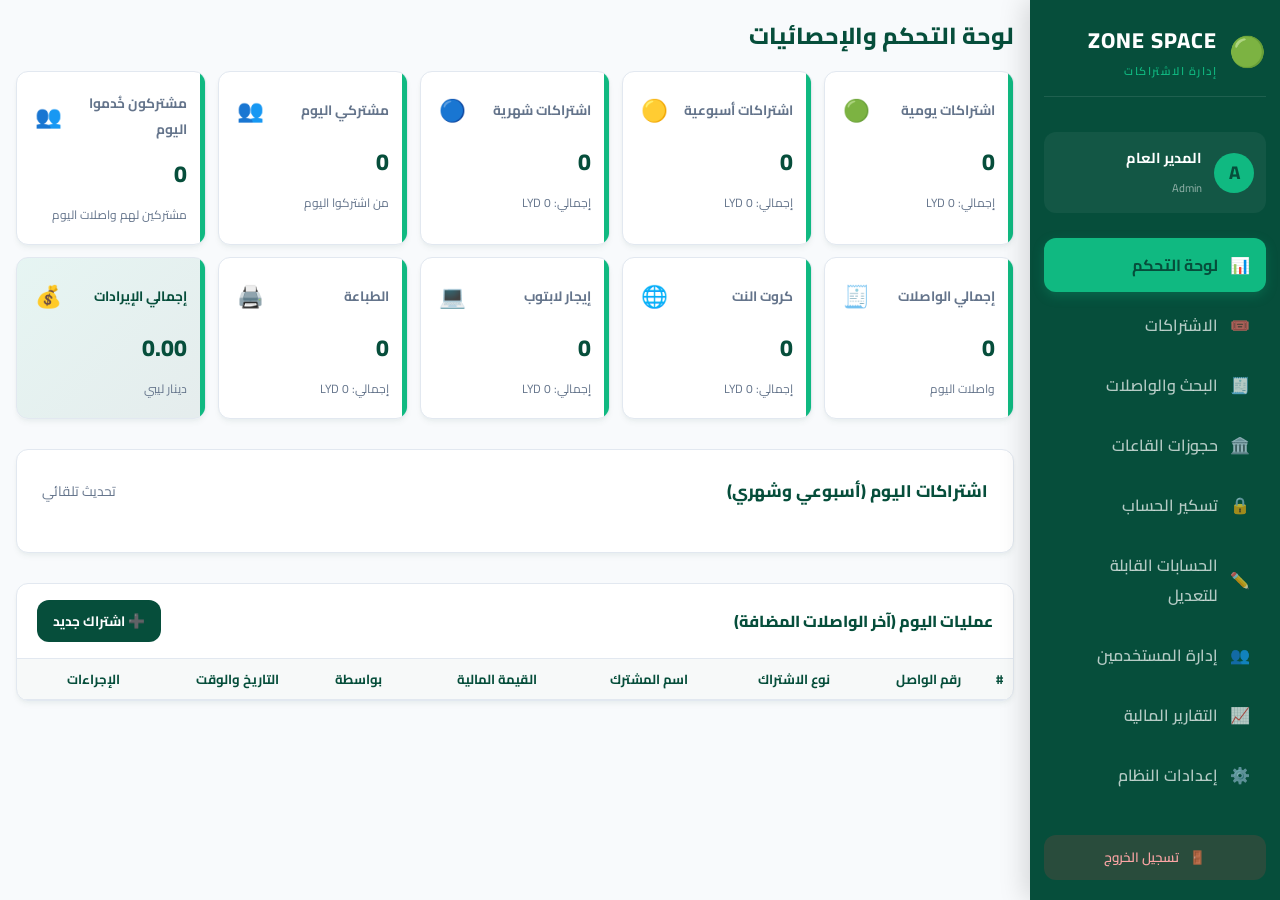
==== commit fe515a6c: "Add files via upload" ====
--- a/index.html
+++ b/index.html
@@ -1089,7 +1089,7 @@
     }
 
     /* Hide all page content — prevents blank extra pages */
-    body > *:not(#print-modal):not(#report-print-modal):not(#closing-print-modal):not(#monthly-print-modal) {
+    body > *:not(#print-modal):not(#report-print-modal):not(#closing-print-modal) {
         display: none !important;
     }
 
@@ -1098,8 +1098,7 @@
        display:block and produce blank pages, so explicitly suppress closed ones. */
     #print-modal[style*="display: none"],
     #report-print-modal[style*="display: none"],
-    #closing-print-modal[style*="display: none"],
-    #monthly-print-modal[style*="display: none"] {
+    #closing-print-modal[style*="display: none"] {
         display: none !important;
     }
 
@@ -1205,41 +1204,6 @@
     #closing-print-modal .modal-header,
     #closing-print-modal .modal-footer,
     #closing-print-modal .modal-close {
-        display: none !important;
-    }
-
-    #monthly-print-modal {
-        display: block !important;
-        position: static !important;
-        width: 72mm !important;
-        height: auto !important;
-        min-height: 0 !important;
-        background: transparent !important;
-        padding: 0 !important;
-        margin: 0 !important;
-        overflow: visible !important;
-        page-break-before: avoid !important;
-        page-break-after: avoid !important;
-    }
-
-    #monthly-print-modal .modal-card,
-    #monthly-print-modal .modal-body {
-        display: block !important;
-        width: 72mm !important;
-        max-width: 72mm !important;
-        height: auto !important;
-        min-height: 0 !important;
-        padding: 0 !important;
-        margin: 0 !important;
-        box-shadow: none !important;
-        border: none !important;
-        background: transparent !important;
-        overflow: visible !important;
-    }
-
-    #monthly-print-modal .modal-header,
-    #monthly-print-modal .modal-footer,
-    #monthly-print-modal .modal-close {
         display: none !important;
     }
 
@@ -1605,12 +1569,6 @@
                     <a href="#closing">
                         <span>🔒</span>
                         <span>تسكير الحساب</span>
-                    </a>
-                </li>
-                <li class="nav-item admin-only" data-target="monthly">
-                    <a href="#monthly">
-                        <span>🗓️</span>
-                        <span>الحسابات الشهرية</span>
                     </a>
                 </li>
                 <li class="nav-item" data-target="accounts">
@@ -2173,61 +2131,6 @@
                 </div>
             </section>
 
-            <!-- ================= MONTHLY ACCOUNTS VIEW (ADMIN) ================= -->
-            <section id="monthly" class="page-section">
-                <div class="page-header">
-                    <h1>الحسابات الشهرية</h1>
-                    <div style="font-weight: 600; color: var(--text-muted);">تسكير الشهور — للمدير فقط</div>
-                </div>
-
-                <div class="panel-card">
-                    <div class="panel-header">
-                        <h3 class="panel-title">تسكير شهر كامل</h3>
-                    </div>
-                    <div class="panel-body" style="padding: 20px;">
-                        <p style="color: var(--text-muted); font-size: 0.85rem; margin-bottom: 12px;">
-                            اختر الشهر ثم اضغط "تسكير الشهر". يتم تجميع <strong>عملياتك أنت فقط</strong> في ذلك الشهر
-                            في سجل واحد مُفصّل (إجمالي نقدي + إجمالي بطاقة + عدد كل منهما) — عمليات باقي المستخدمين
-                            لا تُحسب ولا تُلمس. كل شهر يبقى منفصلاً تماماً ولا يختلط بغيره.
-                            إعادة تسكير نفس الشهر تُحدّث أرقامه فقط دون إنشاء سجل مكرر.
-                        </p>
-                        <div style="display: flex; gap: 12px; align-items: flex-end; flex-wrap: wrap;">
-                            <div class="form-group" style="margin: 0;">
-                                <label for="monthly-month-input" style="font-weight: 700; margin-bottom: 5px; display: block;">الشهر</label>
-                                <input type="month" id="monthly-month-input" class="form-control">
-                            </div>
-                            <button class="btn btn-primary" onclick="app.closeMonthlyAccount()">🗓️ تسكير الشهر</button>
-                        </div>
-                    </div>
-                </div>
-
-                <div class="panel-card" style="margin-top: 20px;">
-                    <div class="panel-header">
-                        <h3 class="panel-title">سجل الحسابات الشهرية المسكرة</h3>
-                    </div>
-                    <div class="table-responsive">
-                        <table>
-                            <thead>
-                                <tr>
-                                    <th>#</th>
-                                    <th>الشهر</th>
-                                    <th>بواسطة</th>
-                                    <th>عدد العمليات</th>
-                                    <th>إجمالي النقدي</th>
-                                    <th>إجمالي البطاقة</th>
-                                    <th>الإجمالي الكلي</th>
-                                    <th>تاريخ التسكير</th>
-                                    <th>الإجراءات</th>
-                                </tr>
-                            </thead>
-                            <tbody id="monthly-closings-rows">
-                                <!-- Loaded dynamically -->
-                            </tbody>
-                        </table>
-                    </div>
-                </div>
-            </section>
-
             <!-- ================= EDITABLE ACCOUNTS VIEW ================= -->
             <section id="accounts" class="page-section">
                 <div class="page-header">
@@ -2288,12 +2191,13 @@
                     <div class="filter-box" style="flex: 2;">
                         <label style="font-weight: 700; margin-bottom: 5px; display: block;">الفترة الزمنية</label>
                         <div style="display: flex; gap: 10px;">
-                            <input type="date" id="report-date-from" class="form-control">
-                            <input type="date" id="report-date-to" class="form-control">
+                            <input type="date" aria-label="من تاريخ" id="report-date-from" class="form-control">
+                            <input type="date" aria-label="إلى تاريخ" id="report-date-to" class="form-control">
                         </div>
                     </div>
                 </div>
 
+                <p id="report-period-description" style="margin-bottom: 16px;" aria-live="polite"></p>
                 <!-- Total revenue display banner -->
                 <div class="panel-card" style="background-color: var(--primary-color); color: var(--text-white); margin-bottom: 30px;">
                     <div style="padding: 25px; display: flex; justify-content: space-between; align-items: center; flex-wrap: wrap; gap: 20px;">
@@ -2317,6 +2221,22 @@
 
                 <!-- Period summary cards by type -->
                 <div class="dashboard-grid" style="margin-bottom: 20px;">
+                    <div class="stat-card" style="background: linear-gradient(135deg, rgba(16, 185, 129, 0.10) 0%, rgba(6, 78, 59, 0.10) 100%); border-color: rgba(16, 185, 129, 0.45);">
+                        <div class="stat-header">
+                            <span class="stat-title">إجمالي النقدي</span>
+                            <span class="stat-icon">💵</span>
+                        </div>
+                        <div class="stat-value" id="report-cash-total">0.00</div>
+                        <div class="stat-footer" id="report-cash-count">0 عملية</div>
+                    </div>
+                    <div class="stat-card" style="background: linear-gradient(135deg, rgba(59, 130, 246, 0.10) 0%, rgba(37, 99, 235, 0.10) 100%); border-color: rgba(59, 130, 246, 0.45);">
+                        <div class="stat-header">
+                            <span class="stat-title">إجمالي البطاقة</span>
+                            <span class="stat-icon">💳</span>
+                        </div>
+                        <div class="stat-value" id="report-card-total">0.00</div>
+                        <div class="stat-footer" id="report-card-count">0 عملية</div>
+                    </div>
                     <div class="stat-card">
                         <div class="stat-header">
                             <span class="stat-title">اشتراكات يومية</span>
@@ -2413,6 +2333,7 @@
                                     <th>النوع</th>
                                     <th>اسم المشترك</th>
                                     <th>المبلغ</th>
+                                    <th>طريقة الدفع</th>
                                     <th>تاريخ الاشتراك</th>
                                     <th>بواسطة</th>
                                     <th>تاريخ الإصدار</th>
@@ -2715,11 +2636,13 @@
                 <input type="hidden" id="edit-receipt-id">
                 <div class="modal-body">
                     <div class="form-group">
+                        <label for="edit-receipt-name">اسم المشترك</label>
+                        <input type="text" id="edit-receipt-name" class="form-control" placeholder="اسم المشترك">
+                    </div>
+                    <div class="form-group">
                         <label for="edit-receipt-type">نوع الاشتراك</label>
                         <select id="edit-receipt-type" class="form-control" required>
-                            <option value="Daily">اشتراك يومي</option>
-                            <option value="Weekly">اشتراك أسبوعي</option>
-                            <option value="Monthly">اشتراك شهري</option>
+                            <!-- Filled dynamically with every subscription type -->
                         </select>
                     </div>
                     <div style="display: grid; grid-template-columns: 1fr 1fr; gap: 15px;">
@@ -3081,69 +3004,6 @@
         </div>
     </div>
 
-    <!-- Monthly account closing receipt (thermal print) -->
-    <div class="modal-overlay" id="monthly-print-modal">
-        <div class="modal-card" style="max-width: 420px;">
-            <div class="modal-header">
-                <h3>تسكير الحساب الشهري (طباعة حرارية)</h3>
-                <button class="modal-close" onclick="app.closeModals()">&times;</button>
-            </div>
-            <div class="modal-body" style="background: var(--bg-main); padding: 16px;">
-                <div class="receipt-paper" id="monthly-print-area">
-                    <div class="receipt-header">
-                        <div class="receipt-logo" id="monthly-print-logo">🗓️</div>
-                        <div class="receipt-title" id="monthly-print-system-title">ZONE SPACE</div>
-                    </div>
-
-                    <div class="receipt-row">
-                        <span>الشهر:</span>
-                        <span id="monthly-print-month" style="font-weight: bold;">-</span>
-                    </div>
-                    <div class="receipt-row">
-                        <span>رقم التسكير:</span>
-                        <span id="monthly-print-no">-</span>
-                    </div>
-                    <div class="receipt-row">
-                        <span>تاريخ التسكير:</span>
-                        <span id="monthly-print-date">-</span>
-                    </div>
-                    <div class="receipt-row">
-                        <span>الوقت:</span>
-                        <span id="monthly-print-time">-</span>
-                    </div>
-                    <div class="receipt-row">
-                        <span>تم التسكير بواسطة:</span>
-                        <span id="monthly-print-user">-</span>
-                    </div>
-
-                    <div class="receipt-line"></div>
-
-                    <div style="font-weight: bold; font-size: 0.85rem; margin: 6px 0;">ملخص حسب النوع (نقدي / بطاقة):</div>
-                    <div id="monthly-print-summary"></div>
-
-                    <div class="receipt-line"></div>
-
-                    <div class="receipt-row"><span>عدد العمليات:</span><span id="monthly-print-count">0</span></div>
-                    <div class="receipt-row"><span>إجمالي النقدي:</span><span id="monthly-print-cash">0.00 LYD</span></div>
-                    <div class="receipt-row" style="font-size: 0.8rem; opacity: 0.9;"><span>عدد عمليات النقدي:</span><span id="monthly-print-cash-count">0 عملية</span></div>
-                    <div class="receipt-row"><span>إجمالي البطاقة:</span><span id="monthly-print-card">0.00 LYD</span></div>
-                    <div class="receipt-row" style="font-size: 0.8rem; opacity: 0.9;"><span>عدد عمليات البطاقة:</span><span id="monthly-print-card-count">0 عملية</span></div>
-                    <div class="receipt-row bold"><span>الإجمالي الكلي:</span><span id="monthly-print-total">0.00 LYD</span></div>
-
-                    <div class="receipt-footer">
-                        <p id="monthly-print-footer">شكراً لزيارتكم - ZONE SPACE</p>
-                    </div>
-                </div>
-            </div>
-            <div class="modal-footer" style="flex-direction: column; gap: 8px; padding: 12px;">
-                <div style="display: flex; gap: 8px; width: 100%;">
-                    <button class="btn btn-secondary" onclick="app.closeModals()" style="flex: 1;">إلغاء</button>
-                    <button class="btn btn-primary" onclick="app.triggerMonthlyPrint()" style="flex: 2;">طباعة مباشرة 🖨️</button>
-                </div>
-            </div>
-        </div>
-    </div>
-
     <!-- DB, Auth, and Controller Scripts -->
     <script>
 // Initial linked data for receipts and subscribers.
@@ -3215,7 +3075,7 @@
     // Wipes every recorded record so the system starts empty.
     // Users/settings are recreated with defaults by init() on the next load.
     clearAllData() {
-        const tables = ["subscribers", "receipts", "payments", "bookings", "closings", "monthly_closings", "activity_logs", "users", "settings"];
+        const tables = ["subscribers", "receipts", "payments", "bookings", "closings", "activity_logs", "users", "settings"];
         tables.forEach(table => localStorage.removeItem(DB_PREFIX + table));
         localStorage.removeItem("zonespace_cbl_session");
         localStorage.removeItem("zonespace_cbl_scope");
@@ -3272,7 +3132,7 @@
             localStorage.setItem(DB_PREFIX + "settings", JSON.stringify(settings));
         }
 
-        const tables = ["subscribers", "receipts", "payments", "bookings", "closings", "monthly_closings", "activity_logs"];
+        const tables = ["subscribers", "receipts", "payments", "bookings", "closings", "activity_logs"];
         tables.forEach(table => {
             if (!localStorage.getItem(DB_PREFIX + table)) {
                 if (Array.isArray(initialData[table])) {
@@ -3285,7 +3145,8 @@
 
         this.logActivity(1, "superadmin", "System Initialized", "تم تهيئة قاعدة البيانات بنجاح في مجلد cbl-m1.");
 
-        this.purgeRentData();
+        // Loading the app must preserve historical receipts and closing totals.
+        // Maintenance routines are never run implicitly on existing accounts.
     },
 
     // One-time cleanup for the removed "الإيجارات" (Rent) feature.
@@ -3305,7 +3166,6 @@
 
             // Refresh the stored totals so no closed account keeps a rent figure.
             this.getClosings().forEach(c => this.recalculateClosing(c.id));
-            this.getMonthlyClosings().forEach(m => this.recalculateMonthlyClosing(m.id));
 
             this.logActivity(1, "superadmin", "Remove Rents",
                 `تم حذف ميزة الإيجارات و${removedIds.length} واصل إيجار من جميع المستخدمين.`);
@@ -3313,6 +3173,20 @@
 
         // The table itself is always dropped - the feature no longer exists.
         localStorage.removeItem(DB_PREFIX + "rents");
+    },
+
+    // One-time repair of closing records that were stored BEFORE cancelled
+    // receipts were excluded from revenue. Runs once (flagged) so totals saved
+    // manually afterwards are never overwritten.
+    repairClosingTotals() {
+        const FLAG = DB_PREFIX + "totals_repaired_v2";
+        if (localStorage.getItem(FLAG)) return;
+
+        this.getClosings().forEach(c => this.recalculateClosing(c.id));
+        localStorage.setItem(FLAG, "1");
+
+        this.logActivity(1, "superadmin", "Repair Totals",
+            "تمت إعادة احتساب سجلات التسكير لاستبعاد الواصلات الملغاة من الأرقام.");
     },
 
     getUsers() {
@@ -3394,6 +3268,23 @@
         return newSub;
     },
 
+    updateSubscriber(subscriberId, updates) {
+        const subscribers = this.getSubscribers();
+        const index = subscribers.findIndex(s => s.id === parseInt(subscriberId, 10));
+        if (index === -1) return null;
+        if (updates.name !== undefined) subscribers[index].name = String(updates.name).trim();
+        if (updates.phone !== undefined) subscribers[index].phone = updates.phone;
+        this._write("subscribers", subscribers);
+        return subscribers[index];
+    },
+
+    // A cancelled receipt never counts as revenue. Every total in the system uses
+    // this one rule, so the dashboard, the reports, the closing log and the printed
+    // slips can never disagree with each other.
+    isCountable(receipt) {
+        return !!receipt && receipt.status !== 'Cancelled';
+    },
+
     getReceipts() {
         return this._read("receipts");
     },
@@ -3433,7 +3324,7 @@
         const index = receipts.findIndex(r => r.id === parseInt(receiptId, 10));
         if (index === -1) return null;
 
-        const allowedFields = ['subType', 'amount', 'startDate', 'endDate', 'comment', 'status', 'paymentMethod', 'serialNumber'];
+        const allowedFields = ['subType', 'amount', 'startDate', 'endDate', 'comment', 'status', 'paymentMethod', 'serialNumber', 'subscriberId'];
         allowedFields.forEach(field => {
             if (updates[field] !== undefined) {
                 receipts[index][field] = field === 'amount' ? parseFloat(updates[field]) : updates[field];
@@ -3659,10 +3550,11 @@
 
     // Recomputes a closing's summary from its linked receipts (matching closeDailyAccount's rules).
     recalculateClosing(closingId) {
-        const closing = this.getClosingById(closingId);
+        const closings = this.getClosings();
+        const closing = closings.find(c => c.id === parseInt(closingId, 10));
         if (!closing) return null;
 
-        const linked = this.getReceipts().filter(r => r.closingId === closing.id);
+        const linked = this.getReceipts().filter(r => r.closingId === closing.id && this.isCountable(r));
         const totalCash = linked.filter(r => (r.paymentMethod || 'Cash') === 'Cash').reduce((s, r) => s + (parseFloat(r.amount) || 0), 0);
         const totalCard = linked.filter(r => r.paymentMethod === 'Card').reduce((s, r) => s + (parseFloat(r.amount) || 0), 0);
 
@@ -3670,7 +3562,7 @@
         closing.totalCash = totalCash;
         closing.totalCard = totalCard;
         closing.totalAmount = totalCash + totalCard;
-        this._write("closings", this.getClosings());
+        this._write("closings", closings);
 
         return closing;
     },
@@ -3717,13 +3609,16 @@
             const group = byUser[owner];
             const newId = closings.length > 0 ? Math.max(...closings.map(c => c.id)) + 1 : 1;
 
-            const totalCash = group.filter(r => (r.paymentMethod || 'Cash') === 'Cash').reduce((s, r) => s + r.amount, 0);
-            const totalCard = group.filter(r => r.paymentMethod === 'Card').reduce((s, r) => s + r.amount, 0);
+            // Cancelled receipts stay linked (they leave today's open list) but
+            // never add to the money or the operation count.
+            const counted = group.filter(r => this.isCountable(r));
+            const totalCash = counted.filter(r => (r.paymentMethod || 'Cash') === 'Cash').reduce((s, r) => s + (parseFloat(r.amount) || 0), 0);
+            const totalCard = counted.filter(r => r.paymentMethod === 'Card').reduce((s, r) => s + (parseFloat(r.amount) || 0), 0);
 
             const closing = {
                 id: newId,
                 closedBy: owner,
-                receiptsCount: group.length,
+                receiptsCount: counted.length,
                 totalCash,
                 totalCard,
                 totalAmount: totalCash + totalCard,
@@ -3771,13 +3666,14 @@
             const [day, owner] = key.split('|');
             const group = groups[key];
             const newId = closings.length > 0 ? Math.max(...closings.map(c => c.id)) + 1 : 1;
-            const totalCash = group.filter(r => (r.paymentMethod || 'Cash') === 'Cash').reduce((s, r) => s + r.amount, 0);
-            const totalCard = group.filter(r => r.paymentMethod === 'Card').reduce((s, r) => s + r.amount, 0);
+            const counted = group.filter(r => this.isCountable(r));
+            const totalCash = counted.filter(r => (r.paymentMethod || 'Cash') === 'Cash').reduce((s, r) => s + (parseFloat(r.amount) || 0), 0);
+            const totalCard = counted.filter(r => r.paymentMethod === 'Card').reduce((s, r) => s + (parseFloat(r.amount) || 0), 0);
 
             closings.push({
                 id: newId,
                 closedBy: owner,
-                receiptsCount: group.length,
+                receiptsCount: counted.length,
                 totalCash,
                 totalCard,
                 totalAmount: totalCash + totalCard,
@@ -3791,104 +3687,6 @@
         this._write("receipts", receipts);
         this._write("closings", closings);
         return overdue.length;
-    },
-
-    getMonthlyClosings() {
-        return this._read("monthly_closings");
-    },
-
-    getMonthlyClosingById(monthlyId) {
-        return this.getMonthlyClosings().find(m => m.id === parseInt(monthlyId, 10));
-    },
-
-    // Aggregates one whole month into a single closing record (admin only).
-    // ONLY the receipts created by the acting user are counted - the other
-    // users' operations never leak into this account. The record keeps its own
-    // cash/card split so the two payment methods stay separated.
-    closeMonthlyAccount(month, closedBy) {
-        if (!month) return null;
-        const receipts = this.getReceipts();
-        const monthly = this.getMonthlyClosings();
-        const owner = closedBy || 'admin';
-
-        const inMonth = r => (this.localDateString(r.createdAt) || '').slice(0, 7) === month;
-        const monthReceipts = receipts.filter(r => inMonth(r) && (r.createdBy || 'unknown') === owner);
-        if (monthReceipts.length === 0) return null;
-
-        // One record per (month + owner) - re-closing the same month updates it.
-        let record = monthly.find(m => m.month === month && (m.closedBy || 'admin') === owner);
-        if (!record) {
-            const newId = monthly.length > 0 ? Math.max(...monthly.map(m => m.id)) + 1 : 1;
-            record = { id: newId, month, closedBy: owner };
-            monthly.push(record);
-        }
-
-        const cashRows = monthReceipts.filter(r => (r.paymentMethod || 'Cash') === 'Cash');
-        const cardRows = monthReceipts.filter(r => r.paymentMethod === 'Card');
-        const sum = rows => rows.reduce((s, r) => s + (parseFloat(r.amount) || 0), 0);
-
-        const breakdown = {};
-        ['Daily', 'Weekly', 'Monthly', 'Booking', 'InternetCard', 'LaptopRent', 'Print'].forEach(type => {
-            const rows = monthReceipts.filter(r => r.subType === type);
-            breakdown[type] = {
-                count: rows.length,
-                cash: sum(rows.filter(r => (r.paymentMethod || 'Cash') === 'Cash')),
-                card: sum(rows.filter(r => r.paymentMethod === 'Card'))
-            };
-        });
-
-        record.closedBy = owner;
-        record.receiptsCount = monthReceipts.length;
-        record.cashCount = cashRows.length;
-        record.cardCount = cardRows.length;
-        record.totalCash = sum(cashRows);
-        record.totalCard = sum(cardRows);
-        record.totalAmount = record.totalCash + record.totalCard;
-        record.dateClosed = month;
-        record.breakdown = breakdown;
-        record.closedAt = new Date().toISOString();
-
-        monthReceipts.forEach(r => { r.monthlyClosingId = record.id; });
-
-        this._write("receipts", receipts);
-        this._write("monthly_closings", monthly);
-        return record;
-    },
-
-    // Recomputes a monthly closing's totals from every receipt its owner made
-    // in that month.
-    recalculateMonthlyClosing(monthlyId) {
-        const record = this.getMonthlyClosingById(monthlyId);
-        if (!record) return null;
-        const receipts = this.getReceipts();
-        const owner = record.closedBy || 'admin';
-        const monthReceipts = receipts.filter(r =>
-            (this.localDateString(r.createdAt) || '').slice(0, 7) === record.month &&
-            (r.createdBy || 'unknown') === owner);
-        const sum = rows => rows.reduce((s, r) => s + (parseFloat(r.amount) || 0), 0);
-        record.receiptsCount = monthReceipts.length;
-        record.cashCount = monthReceipts.filter(r => (r.paymentMethod || 'Cash') === 'Cash').length;
-        record.cardCount = monthReceipts.filter(r => r.paymentMethod === 'Card').length;
-        record.totalCash = sum(monthReceipts.filter(r => (r.paymentMethod || 'Cash') === 'Cash'));
-        record.totalCard = sum(monthReceipts.filter(r => r.paymentMethod === 'Card'));
-        record.totalAmount = record.totalCash + record.totalCard;
-        this._write("monthly_closings", this.getMonthlyClosings());
-        return record;
-    },
-
-    // Removes a monthly closing record only — receipts stay untouched (it is an
-    // aggregation, not ownership), they are just unmarked.
-    deleteMonthlyClosing(monthlyId) {
-        const id = parseInt(monthlyId, 10);
-        const monthly = this.getMonthlyClosings();
-        const remaining = monthly.filter(m => m.id !== id);
-        if (remaining.length === monthly.length) return false;
-        this._write("monthly_closings", remaining);
-
-        const receipts = this.getReceipts();
-        receipts.forEach(r => { if (r.monthlyClosingId === id) delete r.monthlyClosingId; });
-        this._write("receipts", receipts);
-        return true;
     },
 
     getSettings() {
@@ -4074,7 +3872,6 @@
         this.renderBookings();
         this.renderClosingPage();
         this.renderAccounts();
-        this.renderMonthlyPage();
         this.renderSubscribers();
         this.renderUsers();
         this.renderProfilePage();
@@ -4453,9 +4250,6 @@
         }
         if (target === 'accounts') {
             this.renderAccounts();
-        }
-        if (target === 'monthly') {
-            this.renderMonthlyPage();
         }
         if (target === 'dashboard') {
             this.renderDashboardStats();
@@ -5018,7 +4812,8 @@
 
     // Builds the receipts list used by both the printable daily report and the CSV export.
     getReportReceipts() {
-        return this.filterReportReceipts(this.scopeReceipts(db.getReceipts()));
+        return this.filterReportReceipts(db.getReceipts())
+            .filter(r => db.isCountable(r));
     },
 
     reportTypeLabel(type) {
@@ -5028,6 +4823,10 @@
 
     // Fills the "تقارير اليومية" thermal receipt with the current filtered report data.
     populateReportPrint(receipts) {
+        // Same rule as the screen: cancelled receipts never enter the printed money.
+        const counted = (receipts || []).filter(r => db.isCountable(r));
+        receipts = counted;
+
         const currency = db.getSettings().currency || 'LYD';
         const systemName = db.getSettings().systemName || 'ZONE SPACE';
         const footer = db.getSettings().receiptFooter || 'شكراً لزيارتكم - ZONE SPACE';
@@ -5041,35 +4840,13 @@
         setText('report-print-footer-val', footer);
 
         const reportType = document.getElementById('report-type-filter')?.value || 'all';
-        const fromDate = document.getElementById('report-date-from')?.value || '';
-        const toDate = document.getElementById('report-date-to')?.value || '';
-        let periodFrom = fromDate;
-        let periodTo = toDate;
-        const today = this.getDeviceDateString();
-        if (reportType === 'daily') {
-            periodFrom = today;
-            periodTo = today;
-        } else if (reportType === 'weekly') {
-            const d = new Date();
-            d.setDate(d.getDate() - 6);
-            const year = d.getFullYear();
-            const month = String(d.getMonth() + 1).padStart(2, '0');
-            const day = String(d.getDate()).padStart(2, '0');
-            periodFrom = `${year}-${month}-${day}`;
-            periodTo = today;
-        } else if (reportType === 'monthly') {
-            const now = new Date();
-            const year = now.getFullYear();
-            const month = String(now.getMonth() + 1).padStart(2, '0');
-            periodFrom = `${year}-${month}-01`;
-            periodTo = today;
-        }
+        const { fromDate: periodFrom, toDate: periodTo } = this.getReportPeriod();
         const period = periodFrom || periodTo
             ? `${periodFrom || 'البداية'} ← ${periodTo || 'النهاية'}`
             : 'كل الفترة';
         setText('report-print-period', `${this.reportTypeLabel(reportType)} — ${period}`);
 
-        const userFilter = document.getElementById('report-user-filter')?.value || 'all';
+        const userFilter = this.getReportUsername();
         const users = db.getUsers();
         const userLabel = userFilter === 'all'
             ? 'كل الموظفين'
@@ -5093,7 +4870,23 @@
 
         const summaryEl = document.getElementById('report-print-summary');
         if (summaryEl) {
-            summaryEl.innerHTML = types.map(t => {
+            const cashRows = receipts.filter(r => (r.paymentMethod || 'Cash') === 'Cash');
+            const cardRows = receipts.filter(r => r.paymentMethod === 'Card');
+            const sum = rows => rows.reduce((s, r) => s + (parseFloat(r.amount) || 0), 0);
+
+            // The cash / card split is printed first, then the per-type breakdown.
+            const paymentBlock =
+                `<div class="receipt-row" style="font-weight: bold;">
+                    <span>💵 النقدي:</span>
+                    <span>${cashRows.length} عملية · ${sum(cashRows).toFixed(2)} ${currency}</span>
+                </div>
+                <div class="receipt-row" style="font-weight: bold;">
+                    <span>💳 البطاقة:</span>
+                    <span>${cardRows.length} عملية · ${sum(cardRows).toFixed(2)} ${currency}</span>
+                </div>
+                <div class="receipt-line"></div>`;
+
+            summaryEl.innerHTML = paymentBlock + types.map(t => {
                 const byType = receipts.filter(r => r.subType === t.key);
                 const amount = byType.reduce((s, r) => s + (parseFloat(r.amount) || 0), 0);
                 return `<div class="receipt-row">
@@ -5111,7 +4904,7 @@
                 detailsEl.innerHTML = receipts.map(r =>
                     `<div class="receipt-row">
                         <span>#${r.receiptNo} · ${this.subTypeLabel(r.subType)} · ${this.resolveSubscriberName(r.subscriberId)}</span>
-                        <span>${(parseFloat(r.amount) || 0).toFixed(2)} ${currency}</span>
+                        <span>${(parseFloat(r.amount) || 0).toFixed(2)} ${currency} · ${r.paymentMethod === 'Card' ? 'بطاقة' : 'نقداً'}</span>
                     </div>`
                 ).join('');
             }
@@ -5214,14 +5007,12 @@
         const settingsNav = document.querySelector('.nav-item[data-target="settings"]');
         const subscriptionsNav = document.querySelector('.nav-item[data-target="subscriptions"]');
         const reportsNav = document.querySelector('.nav-item[data-target="reports"]');
-        const monthlyNav = document.querySelector('.nav-item[data-target="monthly"]');
         const profileNav = document.querySelector('.nav-item[data-target="profile"]');
         const profileActions = document.getElementById('profile-admin-actions');
         const profileSettingsBtn = document.getElementById('profile-settings-btn');
         const usersSection = document.getElementById('users');
         const settingsSection = document.getElementById('settings');
         const subscriptionsSection = document.getElementById('subscriptions');
-        const monthlySection = document.getElementById('monthly');
 
         if (usersNav) {
             usersNav.style.display = auth.checkRole(['Admin']) ? '' : 'none';
@@ -5234,12 +5025,6 @@
         }
         if (reportsNav) {
             reportsNav.style.display = auth.checkRole(['Admin']) ? '' : 'none';
-        }
-        if (monthlyNav) {
-            monthlyNav.style.display = auth.checkRole(['Admin']) ? '' : 'none';
-        }
-        if (monthlySection) {
-            monthlySection.style.display = auth.checkRole(['Admin']) ? '' : 'none';
         }
         if (profileNav) {
             profileNav.style.display = '';
@@ -5705,41 +5490,44 @@
         });
     },
 
-    filterReportReceipts(receipts) {
-        const reportType = document.getElementById('report-type-filter')?.value || 'all';
-        const reportUser = document.getElementById('report-user-filter')?.value || 'all';
+    // Report filters are independent of the dashboard's saved employee scope.
+    getReportUsername() {
+        const user = auth.getCurrentUser();
+        if (!user) return null;
+        if (!['Admin', 'SuperAdmin'].includes(user.role)) return user.username;
+        return document.getElementById('report-user-filter')?.value || 'all';
+    },
+
+    getReportPeriod() {
+        const type = document.getElementById('report-type-filter')?.value || 'all';
         let fromDate = document.getElementById('report-date-from')?.value || '';
         let toDate = document.getElementById('report-date-to')?.value || '';
-
-        // Type-based reports are date-period reports: daily = today, weekly = last 7
-        // days, monthly = current month. They cover ALL operation types, not just
-        // subscriptions of that name — so the admin's daily/monthly report is never empty.
         const today = this.getDeviceDateString();
-        if (reportType === 'daily') {
-            fromDate = today;
-            toDate = today;
-        } else if (reportType === 'weekly') {
-            const d = new Date();
-            d.setDate(d.getDate() - 6);
-            const year = d.getFullYear();
-            const month = String(d.getMonth() + 1).padStart(2, '0');
-            const day = String(d.getDate()).padStart(2, '0');
-            fromDate = `${year}-${month}-${day}`;
-            toDate = today;
-        } else if (reportType === 'monthly') {
-            const now = new Date();
-            const year = now.getFullYear();
-            const month = String(now.getMonth() + 1).padStart(2, '0');
-            fromDate = `${year}-${month}-01`;
-            toDate = today;
-        }
-
+        const [year, month, day] = today.split('-').map(Number);
+        if (type === 'daily') {
+            fromDate = fromDate || today;
+            toDate = toDate || today;
+        } else if (type === 'weekly') {
+            const start = new Date(year, month - 1, day - 6);
+            fromDate = fromDate || `${start.getFullYear()}-${String(start.getMonth() + 1).padStart(2, '0')}-${String(start.getDate()).padStart(2, '0')}`;
+            toDate = toDate || today;
+        } else if (type === 'monthly') {
+            fromDate = fromDate || `${today.slice(0, 7)}-01`;
+            toDate = toDate || today;
+        }
+        return { fromDate, toDate };
+    },
+
+    filterReportReceipts(receipts) {
+        const reportUser = this.getReportUsername();
+        const { fromDate, toDate } = this.getReportPeriod();
+        if (reportUser === null) return [];
         return receipts.filter(receipt => {
             const userMatch = reportUser === 'all' || receipt.createdBy === reportUser;
-            const createdDate = receipt.createdAt ? this.localDateString(receipt.createdAt) : '';
-            const fromMatch = !fromDate || createdDate >= fromDate;
-            const toMatch = !toDate || createdDate <= toDate;
-            return userMatch && fromMatch && toMatch;
+            const createdDate = this.localDateString(receipt.createdAt);
+            return userMatch && !!createdDate &&
+                (!fromDate || createdDate >= fromDate) &&
+                (!toDate || createdDate <= toDate);
         });
     },
 
@@ -5947,9 +5735,42 @@
         const modal = document.getElementById('receipt-edit-modal');
         if (!modal) return;
 
+        // Every subscription type is offered, so a receipt of ANY kind can be
+        // edited here (the old static list only had Daily/Weekly/Monthly).
+        const typeSelect = document.getElementById('edit-receipt-type');
+        if (typeSelect) {
+            const allTypes = [
+                ['Daily', 'اشتراك يومي'],
+                ['Weekly', 'اشتراك أسبوعي'],
+                ['Monthly', 'اشتراك شهري'],
+                ['InternetCard', 'كرت نت'],
+                ['Booking', 'حجز قاعة'],
+                ['LaptopRent', 'إيجار لابتوب'],
+                ['Print', 'طباعة']
+            ];
+            typeSelect.innerHTML = allTypes.map(([value, label]) =>
+                `<option value="${value}">${label}</option>`).join('');
+            typeSelect.value = receipt.subType;
+            if (typeSelect.value !== receipt.subType) {
+                // Unknown/legacy type — keep it selectable so it is not lost.
+                const extra = document.createElement('option');
+                extra.value = receipt.subType;
+                extra.textContent = this.subTypeLabel(receipt.subType);
+                typeSelect.appendChild(extra);
+                typeSelect.value = receipt.subType;
+            }
+        }
+
+        // Name editing works for every subscription.
+        const nameField = document.getElementById('edit-receipt-name');
+        if (nameField) {
+            nameField.value = receipt.subscriberId
+                ? (db.getSubscribers().find(s => s.id === parseInt(receipt.subscriberId, 10))?.name || '')
+                : '';
+        }
+
         document.getElementById('edit-receipt-id').value = receipt.id;
         document.getElementById('edit-receipt-no-label').textContent = receipt.receiptNo;
-        document.getElementById('edit-receipt-type').value = receipt.subType;
         document.getElementById('edit-receipt-amount').value = receipt.amount;
         document.getElementById('edit-receipt-start-date').value = receipt.startDate || '';
         document.getElementById('edit-receipt-end-date').value = receipt.endDate || '';
@@ -6013,9 +5834,36 @@
             return;
         }
 
+        // ---- Name editing (available for every subscription type) ----
+        const nameInput = document.getElementById('edit-receipt-name');
+        const subscriberName = nameInput ? nameInput.value.trim() : '';
+        let nameChangeLog = '';
+        if (subscriberName) {
+            const existingSub = receipt.subscriberId
+                ? db.getSubscribers().find(s => s.id === parseInt(receipt.subscriberId, 10))
+                : null;
+
+            if (existingSub) {
+                // Renaming the subscriber fixes the name on ALL of its subscriptions.
+                if (existingSub.name !== subscriberName) {
+                    const before = existingSub.name;
+                    db.updateSubscriber(existingSub.id, { name: subscriberName });
+                    nameChangeLog = ` الاسم: ${before} ← ${subscriberName}`;
+                }
+            } else {
+                // No linked subscriber yet - create one and attach this receipt.
+                const newSub = db.addSubscriber(subscriberName, '', (auth.getCurrentUser() || {}).username || 'unknown');
+                if (newSub) {
+                    db.updateReceipt(receiptId, { subscriberId: newSub.id });
+                    nameChangeLog = ` ربط الاشتراك بالمشترك: ${subscriberName}`;
+                }
+            }
+        }
+
         const currentUser = auth.getCurrentUser();
         if (currentUser) {
-            db.logActivity(currentUser.id, currentUser.username, 'Edit Receipt', `تم تعديل الواصل رقم ${updated.receiptNo}.`);
+            db.logActivity(currentUser.id, currentUser.username, 'Edit Receipt',
+                `تم تعديل الواصل رقم ${updated.receiptNo}.${nameChangeLog}`);
         }
 
         const pendingClosingId = this.state.pendingClosingEditId;
@@ -6038,18 +5886,40 @@
         const rowsContainer = document.getElementById('report-table-rows');
         if (!rowsContainer) return;
 
-        const receipts = this.filterReportReceipts(this.scopeReceipts(db.getReceipts()));
-        const totalRevenue = receipts.reduce((sum, receipt) => sum + (parseFloat(receipt.amount) || 0), 0);
+        // Cancelled receipts are dropped here so the total, the summary cards,
+        // the detail rows and the printed slip all agree.
+        const receipts = this.getReportReceipts();
+        const { fromDate, toDate } = this.getReportPeriod();
+        const description = document.getElementById('report-period-description');
+        if (description) description.textContent = fromDate && toDate && fromDate > toDate
+            ? 'الفترة غير صحيحة: تاريخ البداية بعد تاريخ النهاية.'
+            : `الفترة: ${fromDate || 'البداية'} إلى ${toDate || 'النهاية'} — جميع أنواع المبيعات، بما فيها الواصلات المسكّرة.`;
         const currency = db.getSettings().currency || 'LYD';
+
+        const cashRows = receipts.filter(r => (r.paymentMethod || 'Cash') === 'Cash');
+        const cardRows = receipts.filter(r => r.paymentMethod === 'Card');
+        const sum = rows => rows.reduce((s, r) => s + (parseFloat(r.amount) || 0), 0);
+        const totalRevenue = sum(receipts);
+        const totalCash = sum(cashRows);
+        const totalCard = sum(cardRows);
 
         document.getElementById('report-total-revenue').textContent = totalRevenue.toFixed(2);
         document.getElementById('report-currency-label').textContent = currency;
 
+        const setMoney = (id, value) => {
+            const el = document.getElementById(id);
+            if (el) el.textContent = value;
+        };
+        setMoney('report-cash-total', totalCash.toFixed(2));
+        setMoney('report-card-total', totalCard.toFixed(2));
+        setMoney('report-cash-count', `${cashRows.length} عملية`);
+        setMoney('report-card-count', `${cardRows.length} عملية`);
+
         this.renderReportSummary(receipts);
         this.renderReportClosings();
 
         if (receipts.length === 0) {
-            rowsContainer.innerHTML = '<tr><td colspan="8" style="text-align:center; padding: 14px;">لا توجد بيانات تقارير لهذا الفلتر.</td></tr>';
+            rowsContainer.innerHTML = '<tr><td colspan="9" style="text-align:center; padding: 14px;">لا توجد بيانات تقارير لهذا الفلتر.</td></tr>';
             return;
         }
 
@@ -6060,7 +5930,8 @@
                     <td>${receipt.receiptNo}</td>
                     <td>${this.subTypeLabel(receipt.subType)}</td>
                     <td>${this.resolveSubscriberName(receipt.subscriberId)}</td>
-                    <td>${receipt.amount.toFixed(2)} ${currency}</td>
+                    <td>${(parseFloat(receipt.amount) || 0).toFixed(2)} ${currency}</td>
+                    <td>${receipt.paymentMethod === 'Card' ? 'بطاقة' : 'نقداً'}</td>
                     <td>${receipt.startDate || '-'}</td>
                     <td>${receipt.createdBy}</td>
                     <td>${this.formatDateTime(receipt.createdAt)}</td>
@@ -6112,35 +5983,10 @@
         const rowsContainer = document.getElementById('report-closings-rows');
         if (!rowsContainer) return;
 
-        const reportType = document.getElementById('report-type-filter')?.value || 'all';
-        const reportUser = document.getElementById('report-user-filter')?.value || 'all';
-        const manualFrom = document.getElementById('report-date-from')?.value || '';
-        const manualTo = document.getElementById('report-date-to')?.value || '';
-
-        const today = this.getDeviceDateString();
-        let fromDate = manualFrom;
-        let toDate = manualTo;
-        if (reportType === 'daily') {
-            fromDate = today;
-            toDate = today;
-        } else if (reportType === 'weekly') {
-            const d = new Date();
-            d.setDate(d.getDate() - 6);
-            const year = d.getFullYear();
-            const month = String(d.getMonth() + 1).padStart(2, '0');
-            const day = String(d.getDate()).padStart(2, '0');
-            fromDate = `${year}-${month}-${day}`;
-            toDate = today;
-        } else if (reportType === 'monthly') {
-            const now = new Date();
-            const year = now.getFullYear();
-            const month = String(now.getMonth() + 1).padStart(2, '0');
-            fromDate = `${year}-${month}-01`;
-            toDate = today;
-        }
-
+        const reportUser = this.getReportUsername();
+        const { fromDate, toDate } = this.getReportPeriod();
         const closings = db.getClosings()
-            .filter(c => reportUser === 'all' || c.closedBy === reportUser)
+            .filter(c => reportUser !== null && (reportUser === 'all' || c.closedBy === reportUser))
             .filter(c => !fromDate || (c.dateClosed || this.localDateString(c.closedAt)) >= fromDate)
             .filter(c => !toDate || (c.dateClosed || this.localDateString(c.closedAt)) <= toDate)
             .slice()
@@ -6275,15 +6121,18 @@
             this.localDateString(r.createdAt) === today
         );
 
-        const totalCash = eligible.filter(r => (r.paymentMethod || 'Cash') === 'Cash').reduce((s, r) => s + r.amount, 0);
-        const totalCard = eligible.filter(r => r.paymentMethod === 'Card').reduce((s, r) => s + r.amount, 0);
+        // Cancelled rows still appear in the list (so they can be serialised and
+        // leave the open queue) but they never add to the money or the count.
+        const counted = eligible.filter(r => db.isCountable(r));
+        const totalCash = counted.filter(r => (r.paymentMethod || 'Cash') === 'Cash').reduce((s, r) => s + (parseFloat(r.amount) || 0), 0);
+        const totalCard = counted.filter(r => r.paymentMethod === 'Card').reduce((s, r) => s + (parseFloat(r.amount) || 0), 0);
 
         const setText = (id, value) => {
             const el = document.getElementById(id);
             if (el) el.textContent = value;
         };
 
-        setText('closing-today-count', eligible.length);
+        setText('closing-today-count', counted.length);
         setText('closing-today-cash', `${totalCash.toFixed(2)} LYD`);
         setText('closing-today-card', `${totalCard.toFixed(2)} LYD`);
         setText('closing-today-total', `${(totalCash + totalCard).toFixed(2)} LYD`);
@@ -6306,20 +6155,28 @@
             const editBtn = this.canEditReceipt(receipt)
                 ? `<button class="btn btn-primary btn-small" onclick="app.openReceiptEditModal(${receipt.id})">تعديل</button>`
                 : '';
+            const isCancelled = receipt.status === 'Cancelled';
+            // Cancelled rows are shown struck through and counted as 0, so the
+            // visible list always sums to the totals shown above it.
+            const amountCell = isCancelled
+                ? `<span style="text-decoration: line-through; opacity: 0.55;">${receipt.amount.toFixed(2)} LYD</span> <small style="color: var(--danger, #dc3545);">(ملغى)</small>`
+                : `${receipt.amount.toFixed(2)} LYD`;
+            const cancelBtn = isCancelled ? '' :
+                `<button class="btn btn-secondary btn-small" onclick="app.cancelReceiptConfirm(${receipt.id})">إلغاء</button>`;
             return `
-                <tr>
+                <tr${isCancelled ? ' style="opacity: 0.75;"' : ''}>
                     <td>${index + 1}</td>
                     <td>${receipt.receiptNo}</td>
                     <td>${this.subTypeLabel(receipt.subType)}</td>
                     <td>${this.resolveSubscriberName(receipt.subscriberId)}</td>
-                    <td>${receipt.amount.toFixed(2)} LYD</td>
+                    <td>${amountCell}</td>
                     <td>${receipt.paymentMethod === 'Card' ? 'بطاقة' : 'نقداً'}</td>
                     <td>${receipt.createdBy}</td>
                     <td>${this.formatDateTime(receipt.createdAt)}</td>
                     <td>
                         ${editBtn}
                         <button class="btn btn-secondary btn-small" onclick="app.openReceiptPrintPreviewById(${receipt.id})">طباعة</button>
-                        <button class="btn btn-secondary btn-small" onclick="app.cancelReceiptConfirm(${receipt.id})">إلغاء</button>
+                        ${cancelBtn}
                     </td>
                 </tr>
             `;
@@ -6628,204 +6485,26 @@
         const scope = this.getScopeUsername() || 'all';
         const scopeLabel = scope === 'all' ? 'كل المستخدمين' : `حساب ${scope}`;
 
-        const confirmed = confirm(`هل أنت متأكد من تسكير ${scopeLabel}؟ سيتم حفظ ملخص كل عمليات اليوم (الاشتراكات، الحجوزات، الإيجارات، كروت النت، إيجار لابتوب) في سجل التسكير وتصفير عداد اليوم. لا تُحذف أي بيانات.`);
+        const confirmed = confirm(`هل أنت متأكد من تسكير ${scopeLabel}؟ سيتم حفظ ملخص كل عمليات اليوم (الاشتراكات، الحجوزات، كروت النت، إيجار لابتوب) في سجل التسكير وتصفير عداد اليوم. لا تُحذف أي بيانات.`);
         if (!confirmed) return;
 
         const closings = db.closeDailyAccount(scope);
         if (!closings || closings.length === 0) {
-            this.showAlert('لا توجد عمليات جديدة اليوم (اشتراكات، حجوزات، إيجارات، كروت، لابتوب) لتسكيرها.', 'warning');
+            this.showAlert('لا توجد عمليات جديدة اليوم (اشتراكات، حجوزات، كروت، لابتوب) لتسكيرها.', 'warning');
             return;
         }
 
         const totalAmount = closings.reduce((s, c) => s + c.totalAmount, 0);
         const receiptsCount = closings.reduce((s, c) => s + c.receiptsCount, 0);
-
-        db.logActivity(currentUser.id, currentUser.username, 'Close Daily Account', `تم تسكير ${scopeLabel} بإجمالي ${totalAmount.toFixed(2)} LYD (${receiptsCount} عملية).`);
-        this.showAlert(`تم تسكير الحساب بنجاح. الإجمالي: ${totalAmount.toFixed(2)} LYD`);
+        const totalCash = closings.reduce((s, c) => s + c.totalCash, 0);
+        const totalCard = closings.reduce((s, c) => s + c.totalCard, 0);
+
+        db.logActivity(currentUser.id, currentUser.username, 'Close Daily Account', `تم تسكير ${scopeLabel} بإجمالي ${totalAmount.toFixed(2)} LYD (${receiptsCount} عملية: نقدي ${totalCash.toFixed(2)} / بطاقة ${totalCard.toFixed(2)}).`);
+        this.showAlert(`تم تسكير الحساب بنجاح. الإجمالي: ${totalAmount.toFixed(2)} LYD (نقدي: ${totalCash.toFixed(2)} / بطاقة: ${totalCard.toFixed(2)})`);
         this.renderClosingPage();
         if (closings.length === 1) {
             this.printClosingReceipt(closings[0].id);
         }
-    },
-
-    // ===== Monthly accounts (admin only) =====
-    formatMonthLabel(month) {
-        if (!month) return '-';
-        const d = new Date(`${month}-01T00:00:00`);
-        if (isNaN(d.getTime())) return month;
-        return d.toLocaleDateString('ar-LY', { year: 'numeric', month: 'long' });
-    },
-
-    renderMonthlyPage() {
-        const input = document.getElementById('monthly-month-input');
-        if (input && !input.value) {
-            input.value = (this.getDeviceDateString() || '').slice(0, 7);
-        }
-        this.renderMonthlyClosings();
-    },
-
-    renderMonthlyClosings() {
-        const rowsContainer = document.getElementById('monthly-closings-rows');
-        if (!rowsContainer) return;
-
-        // Each account belongs to the user who closed it - the admin only sees
-        // their OWN monthly closings, never another user's operations.
-        const owner = auth.getCurrentUser()?.username || 'admin';
-        const closings = db.getMonthlyClosings()
-            .filter(m => (m.closedBy || 'admin') === owner)
-            .slice()
-            .sort((a, b) => (a.month < b.month ? 1 : -1));
-
-        if (closings.length === 0) {
-            rowsContainer.innerHTML = '<tr><td colspan="9" style="text-align:center; padding: 14px;">لا توجد حسابات شهرية مسكرة بعد.</td></tr>';
-            return;
-        }
-
-        rowsContainer.innerHTML = closings.map((m, index) => `
-            <tr>
-                <td>${index + 1}</td>
-                <td>${this.formatMonthLabel(m.month)}</td>
-                <td>${m.closedBy || '-'}</td>
-                <td>${m.receiptsCount}</td>
-                <td>${m.totalCash.toFixed(2)} LYD</td>
-                <td>${m.totalCard.toFixed(2)} LYD</td>
-                <td>${m.totalAmount.toFixed(2)} LYD</td>
-                <td>${this.formatDateTime(m.closedAt)}</td>
-                <td>
-                    <button class="btn btn-secondary btn-small" onclick="app.printMonthlyClosing(${m.id})">طباعة الواصل</button>
-                    <button class="btn btn-danger btn-small" onclick="app.deleteMonthlyClosingUI(${m.id})">حذف</button>
-                </td>
-            </tr>
-        `).join('');
-    },
-
-    closeMonthlyAccount() {
-        const currentUser = auth.getCurrentUser();
-        if (!currentUser || !auth.checkRole(['Admin'])) {
-            this.showAlert('تسكير الشهر متاح للمدير فقط.', 'danger');
-            return;
-        }
-
-        const input = document.getElementById('monthly-month-input');
-        const month = input ? input.value : '';
-        if (!month) {
-            this.showAlert('يرجى اختيار الشهر أولاً.', 'warning');
-            return;
-        }
-
-        const existing = db.getMonthlyClosings().find(m => m.month === month && (m.closedBy || 'admin') === currentUser.username);
-        const message = existing
-            ? `الشهر ${this.formatMonthLabel(month)} مُسكّر مسبقاً باسمك. هل تريد تحديث أرقامه بكل عملياتك الحالية في هذا الشهر؟`
-            : `هل أنت متأكد من تسكير شهر ${this.formatMonthLabel(month)}؟ سيتم تجميع عملياتك أنت فقط في هذا الشهر (نقدي وبطاقة) في سجل واحد. عمليات باقي المستخدمين لا تُحسب ولا تُلمس.`;
-        if (!confirm(message)) return;
-
-        const record = db.closeMonthlyAccount(month, currentUser.username);
-        if (!record) {
-            this.showAlert('لا توجد عمليات لك في هذا الشهر لتسكيرها.', 'warning');
-            return;
-        }
-
-        db.logActivity(currentUser.id, currentUser.username, 'Close Monthly Account',
-            `تم تسكير شهر ${month} بإجمالي ${record.totalAmount.toFixed(2)} LYD (${record.receiptsCount} عملية: ${record.cashCount} نقدي / ${record.cardCount} بطاقة).`);
-
-        this.renderMonthlyClosings();
-        this.showAlert(`تم تسكير شهر ${this.formatMonthLabel(month)} بنجاح. الإجمالي: ${record.totalAmount.toFixed(2)} LYD (نقدي: ${record.totalCash.toFixed(2)} / بطاقة: ${record.totalCard.toFixed(2)})`);
-        this.printMonthlyClosing(record.id);
-    },
-
-    printMonthlyClosing(monthlyId) {
-        const record = db.getMonthlyClosingById(monthlyId);
-        if (!record) {
-            this.showAlert('سجل الحساب الشهري غير موجود.', 'warning');
-            return;
-        }
-
-        const modal = document.getElementById('monthly-print-modal');
-        if (!modal) return;
-
-        const currency = db.getSettings().currency || 'LYD';
-        const systemName = db.getSettings().systemName || 'ZONE SPACE';
-        const footer = db.getSettings().receiptFooter || 'شكراً لزيارتكم - ZONE SPACE';
-
-        const setText = (id, value) => {
-            const el = document.getElementById(id);
-            if (el) el.textContent = value;
-        };
-
-        setText('monthly-print-system-title', systemName);
-        setText('monthly-print-footer', footer);
-        setText('monthly-print-no', `تسكير-${record.id}`);
-        setText('monthly-print-month', this.formatMonthLabel(record.month));
-        const now = new Date();
-        setText('monthly-print-date', this.getDeviceDateString());
-        setText('monthly-print-time', now.toLocaleTimeString('ar-LY', { hour: '2-digit', minute: '2-digit', hour12: false }));
-        setText('monthly-print-user', record.closedBy || '-');
-
-        // Prefer the stored breakdown; fall back to computing from the month's receipts.
-        const breakdown = record.breakdown || {};
-        const typeLabels = [
-            ['Daily', 'اشتراكات يومية'],
-            ['Weekly', 'اشتراكات أسبوعية'],
-            ['Monthly', 'اشتراكات شهرية'],
-            ['Booking', 'حجوزات القاعات'],
-            ['InternetCard', 'كروت النت'],
-            ['LaptopRent', 'إيجار لابتوب'],
-            ['Print', 'الطباعة']
-        ];
-        const summaryEl = document.getElementById('monthly-print-summary');
-        if (summaryEl) {
-            summaryEl.innerHTML = typeLabels.map(([type, label]) => {
-                const stat = breakdown[type] || { count: 0, cash: 0, card: 0 };
-                return `<div class="receipt-row"><span>${label}:</span><span>${stat.count} عملية</span></div>` +
-                    `<div class="receipt-row" style="font-size: 0.8rem; opacity: 0.9;"><span>نقدي ${stat.cash.toFixed(2)} / بطاقة ${stat.card.toFixed(2)}</span><span></span></div>`;
-            }).join('');
-        }
-
-        // Dedicated cash / card split - the two payment methods stay separated.
-        const cashCount = record.cashCount ?? 0;
-        const cardCount = record.cardCount ?? 0;
-        setText('monthly-print-cash-count', `${cashCount} عملية`);
-        setText('monthly-print-card-count', `${cardCount} عملية`);
-        setText('monthly-print-count', record.receiptsCount || 0);
-        setText('monthly-print-cash', `${record.totalCash.toFixed(2)} ${currency}`);
-        setText('monthly-print-card', `${record.totalCard.toFixed(2)} ${currency}`);
-        setText('monthly-print-total', `${record.totalAmount.toFixed(2)} ${currency}`);
-
-        modal.style.display = 'flex';
-    },
-
-    triggerMonthlyPrint() {
-        const modal = document.getElementById('monthly-print-modal');
-        if (!modal || modal.style.display === 'none') {
-            this.showAlert('افتح نافذة معاينة التسكير الشهري أولاً ثم اضغط طباعة.', 'warning');
-            return;
-        }
-        this.showAlert('يتم فتح نافذة الطباعة الآن...');
-        window.print();
-    },
-
-    deleteMonthlyClosingUI(monthlyId) {
-        if (!auth.checkRole(['Admin'])) {
-            this.showAlert('هذه العملية متاحة للمدير فقط.', 'danger');
-            return;
-        }
-        const record = db.getMonthlyClosingById(monthlyId);
-        if (!record) {
-            this.showAlert('سجل الحساب الشهري غير موجود.', 'warning');
-            return;
-        }
-        if (!confirm(`هل أنت متأكد من حذف تسكير شهر ${this.formatMonthLabel(record.month)}؟ لن تُحذف أي واصلات، فقط سجل التسكير الشهري.`)) return;
-
-        db.deleteMonthlyClosing(record.id);
-
-        const currentUser = auth.getCurrentUser();
-        if (currentUser) {
-            db.logActivity(currentUser.id, currentUser.username, 'Delete Monthly Closing',
-                `تم حذف تسكير الشهر ${record.month}.`);
-        }
-
-        this.renderMonthlyClosings();
-        this.showAlert('تم حذف تسكير الشهر.', 'success');
     },
 
     toggleBookingStatusUI(bookingId) {
@@ -7009,7 +6688,10 @@
         // The dashboard only shows TODAY's operations — yesterday's data lives in
         // the closing records, so a new day always starts fully zeroed.
         const scopeReceipts = this.scopeReceipts(db.getReceipts());
-        const receipts = scopeReceipts.filter(r => this.localDateString(r.createdAt) === today);
+        const allReceipts = scopeReceipts.filter(r => this.localDateString(r.createdAt) === today);
+        // Cancelled receipts are filtered out ONCE here, so every count and every
+        // money figure on this page comes from the same set of records.
+        const receipts = allReceipts.filter(r => db.isCountable(r));
         const dailyReceipts = receipts.filter(r => r.subType === 'Daily');
         const weeklyReceipts = receipts.filter(r => r.subType === 'Weekly');
         const monthlyReceipts = receipts.filter(r => r.subType === 'Monthly');
@@ -7026,16 +6708,20 @@
         const weeklyActive = weeklyReceipts.filter(activeReceipt).length;
         const monthlyActive = monthlyReceipts.filter(activeReceipt).length;
 
-        const dailyRevenue = dailyReceipts.reduce((sum, receipt) => sum + (parseFloat(receipt.amount) || 0), 0);
-        const weeklyRevenue = weeklyReceipts.reduce((sum, receipt) => sum + (parseFloat(receipt.amount) || 0), 0);
-        const monthlyRevenue = monthlyReceipts.reduce((sum, receipt) => sum + (parseFloat(receipt.amount) || 0), 0);
-        const cardsRevenue = cardReceipts.reduce((sum, receipt) => sum + (parseFloat(receipt.amount) || 0), 0);
+        // Cancelled receipts are already excluded above, so these sums are the
+        // same rule applied by the reports and the closing log.
+        const amountOf = rows => rows.reduce((sum, receipt) => sum + (parseFloat(receipt.amount) || 0), 0);
+
+        const dailyRevenue = amountOf(dailyReceipts);
+        const weeklyRevenue = amountOf(weeklyReceipts);
+        const monthlyRevenue = amountOf(monthlyReceipts);
+        const cardsRevenue = amountOf(cardReceipts);
         const totalReceipts = receipts.length;
-        const totalRevenue = receipts.reduce((sum, receipt) => sum + (parseFloat(receipt.amount) || 0), 0);
+        const totalRevenue = amountOf(receipts);
         const scopedSubscribers = this.scopeFilter(db.getSubscribers(), s => s.createdBy);
         const subscriberCount = scopedSubscribers
             .filter(s => this.localDateString(s.createdAt) === today).length;
-        const servedSubscriberIds = new Set(receipts.filter(r => r.subscriberId).map(r => String(r.subscriberId)));
+        const servedSubscriberIds = new Set(allReceipts.filter(r => r.subscriberId).map(r => String(r.subscriberId)));
         const totalSubscribers = servedSubscriberIds.size;
 
         const setText = (id, value) => {
@@ -7088,8 +6774,11 @@
                 !r.closingId &&
                 this.localDateString(r.createdAt) === today
             );
-            const openCash = todayOpen.filter(r => (r.paymentMethod || 'Cash') === 'Cash').reduce((s, r) => s + r.amount, 0);
-            const openCard = todayOpen.filter(r => r.paymentMethod === 'Card').reduce((s, r) => s + r.amount, 0);
+            // Cancelled rows stay visible but count as zero money, matching the
+            // closing page totals exactly.
+            const openCount = todayOpen.filter(r => db.isCountable(r)).length;
+            const openCash = todayOpen.filter(r => db.isCountable(r) && (r.paymentMethod || 'Cash') === 'Cash').reduce((s, r) => s + r.amount, 0);
+            const openCard = todayOpen.filter(r => db.isCountable(r) && r.paymentMethod === 'Card').reduce((s, r) => s + r.amount, 0);
             const openTotal = openCash + openCard;
 
             const myClosings = closings.filter(c => c.closedBy === employee.username);
@@ -7101,7 +6790,7 @@
                 <tr>
                     <td>${index + 1}</td>
                     <td>${employee.fullname} (@${employee.username})</td>
-                    <td>${todayOpen.length}</td>
+                    <td>${openCount}</td>
                     <td>${openCash.toFixed(2)} LYD</td>
                     <td>${openCard.toFixed(2)} LYD</td>
                     <td>${openTotal.toFixed(2)} LYD</td>
